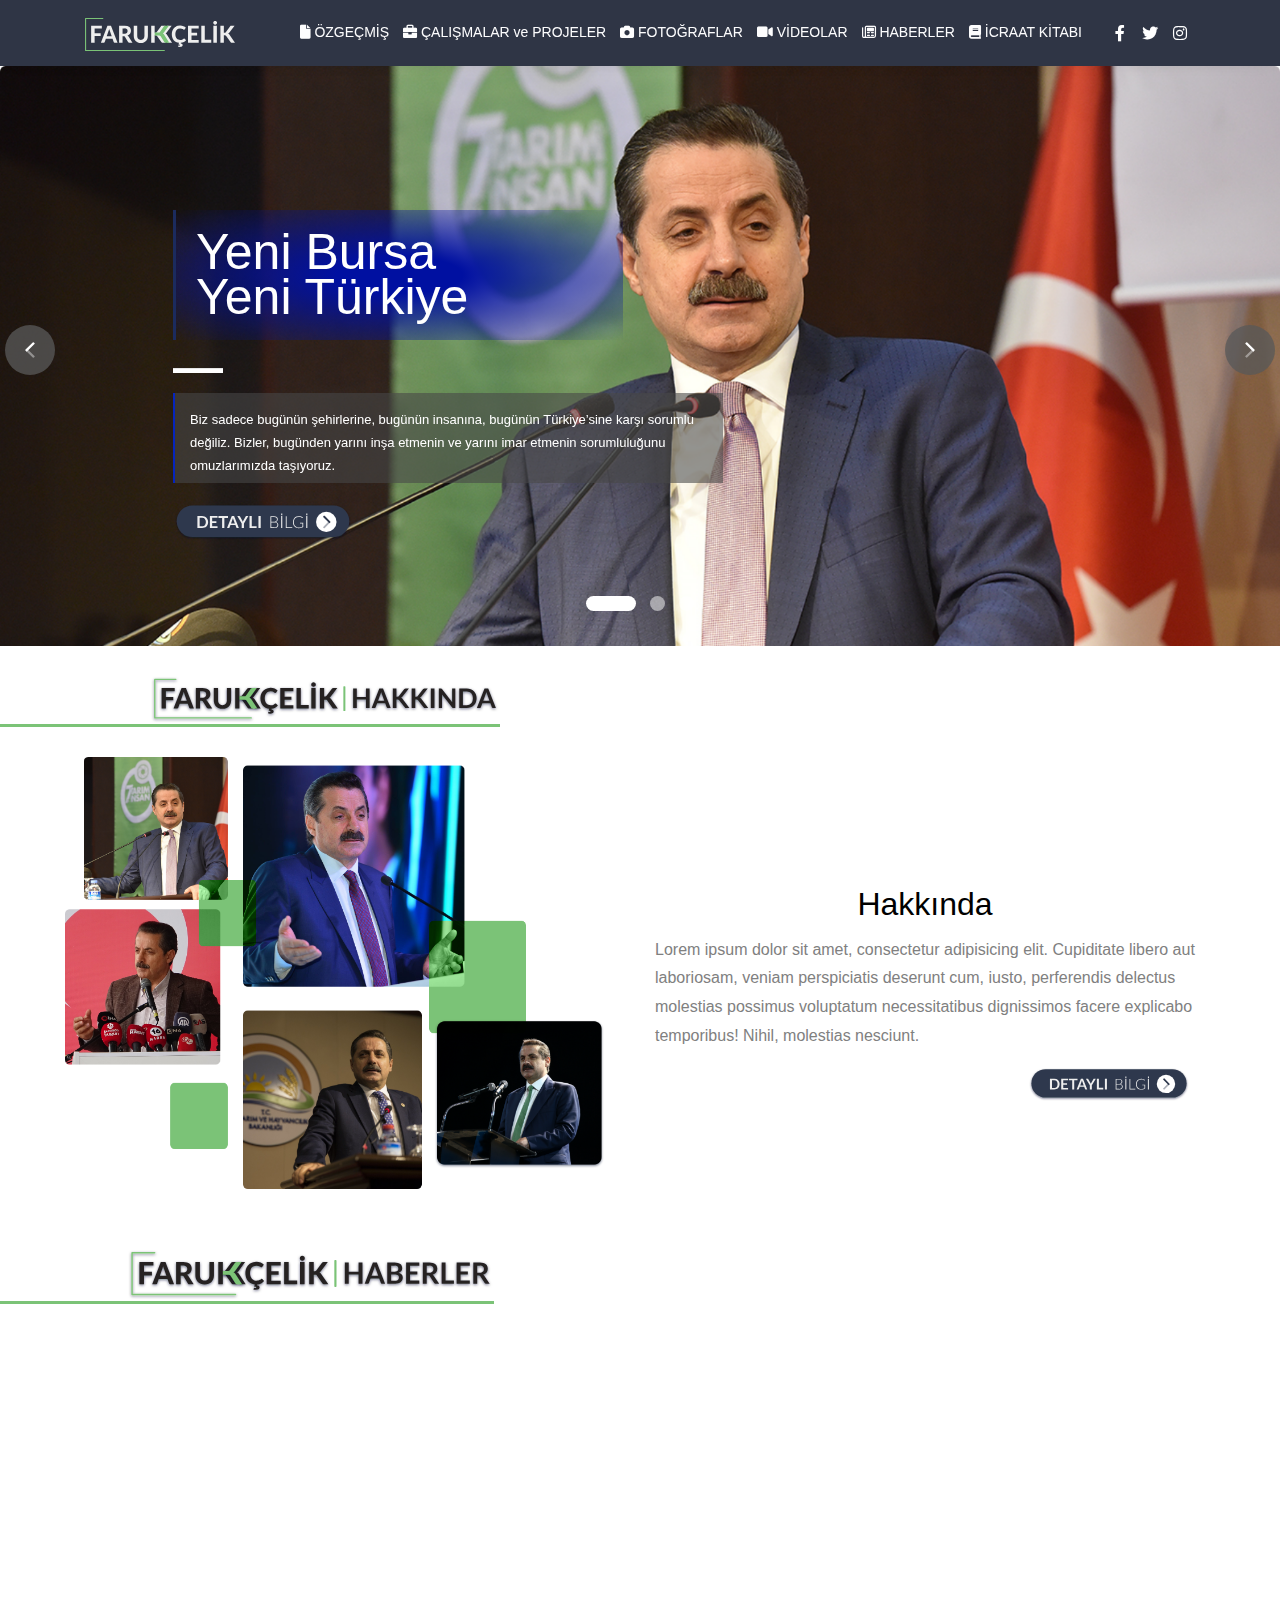
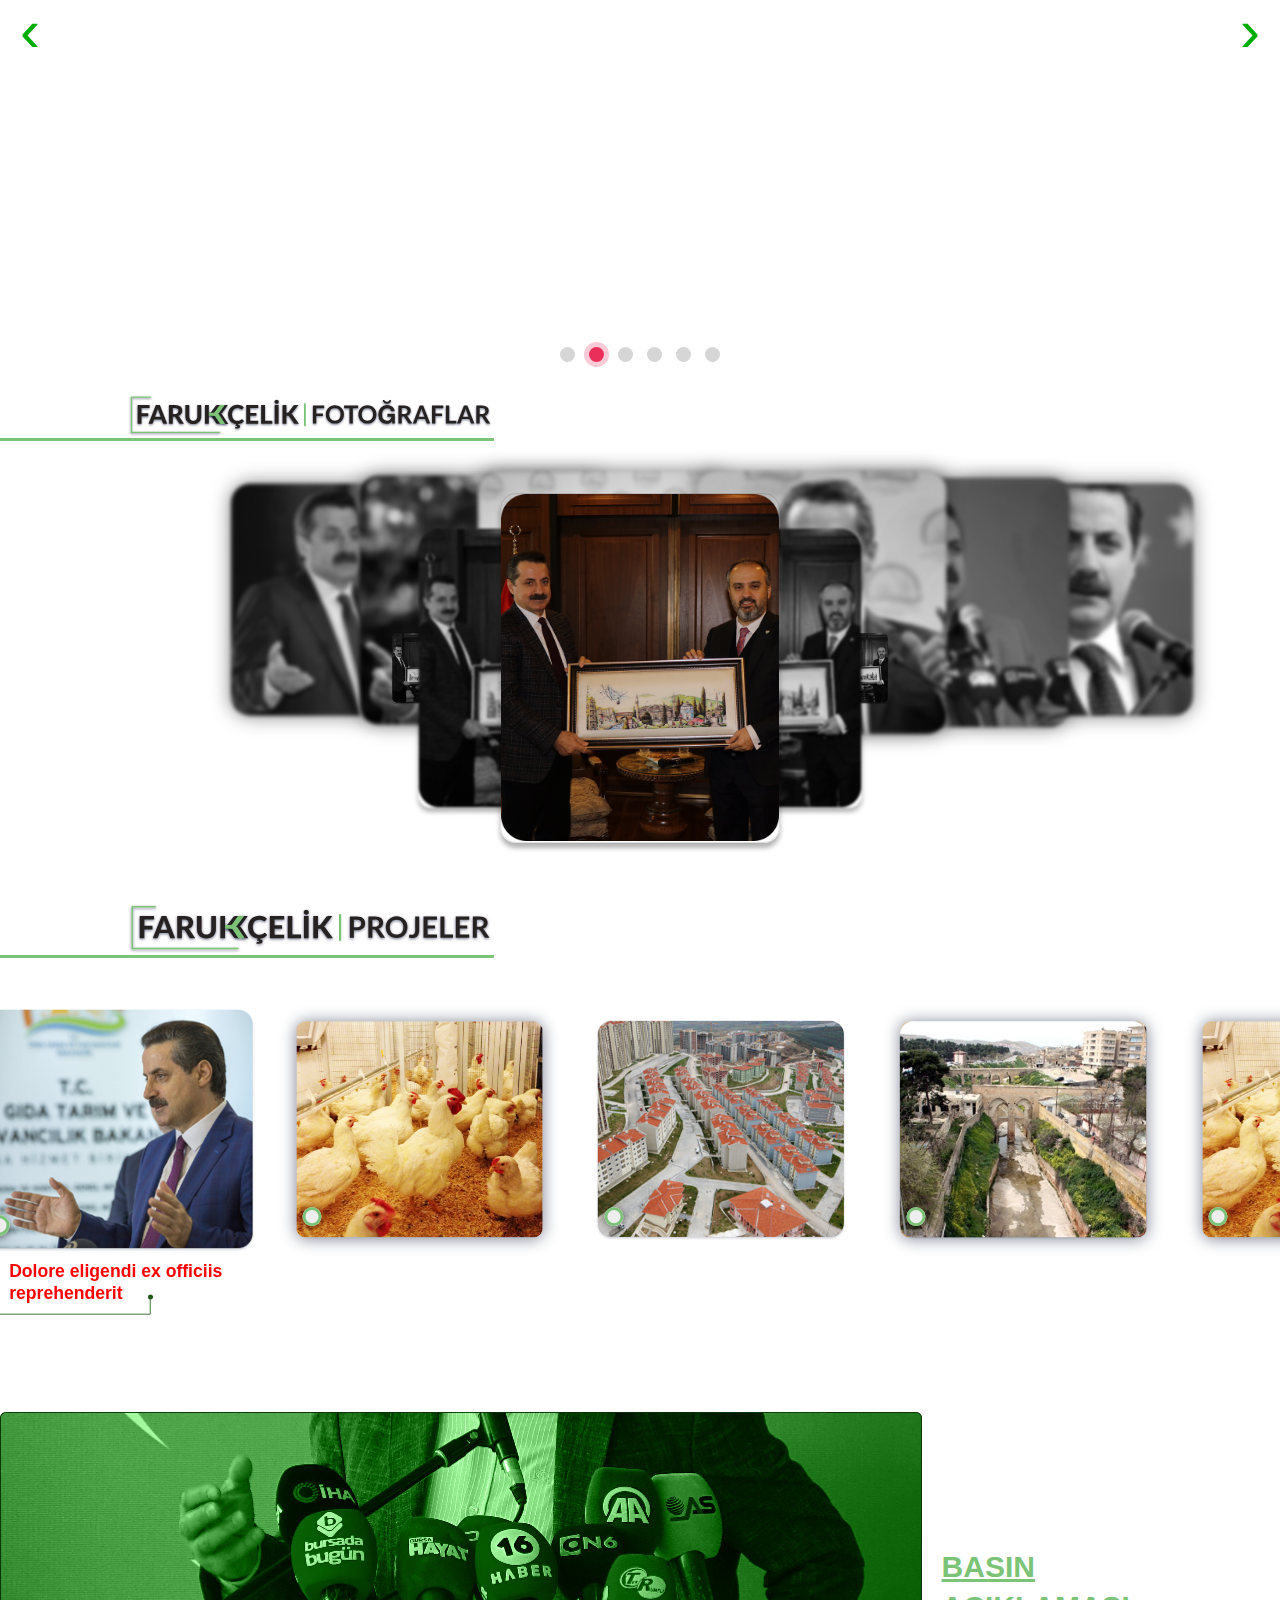
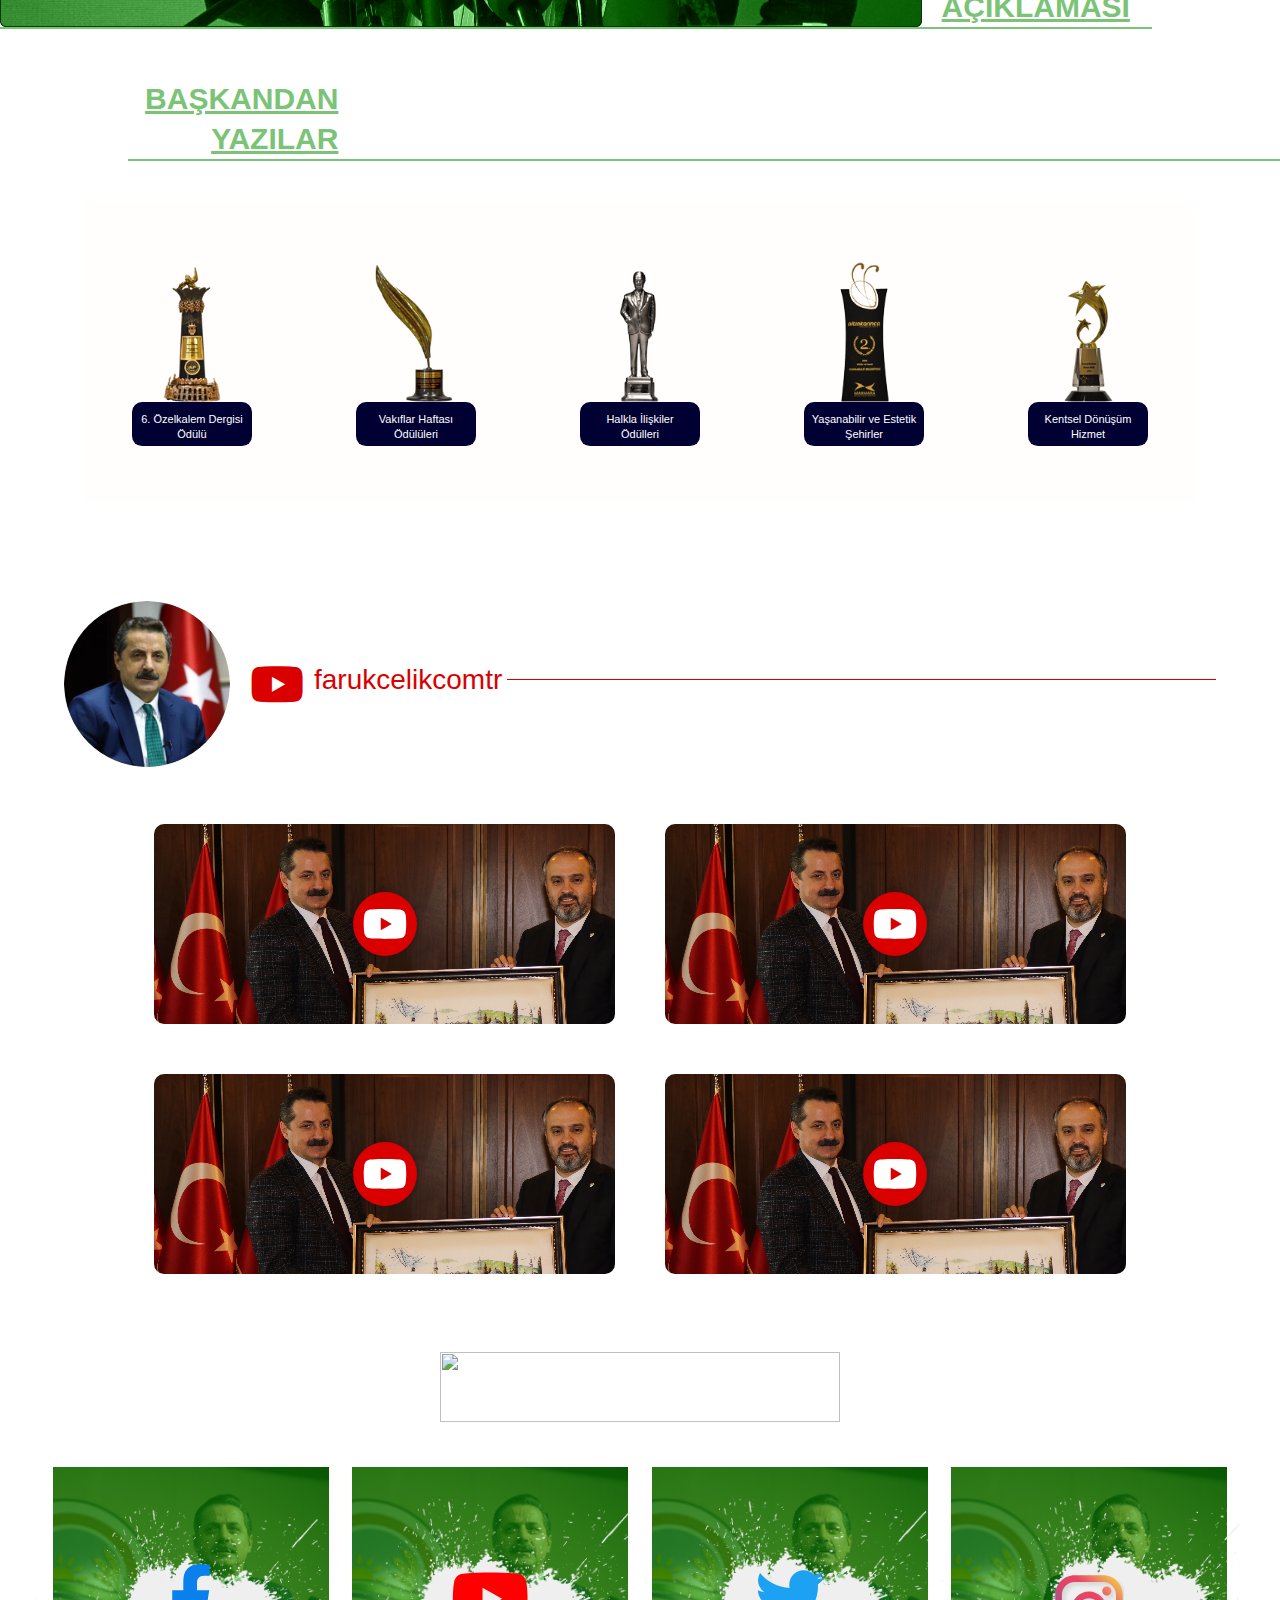
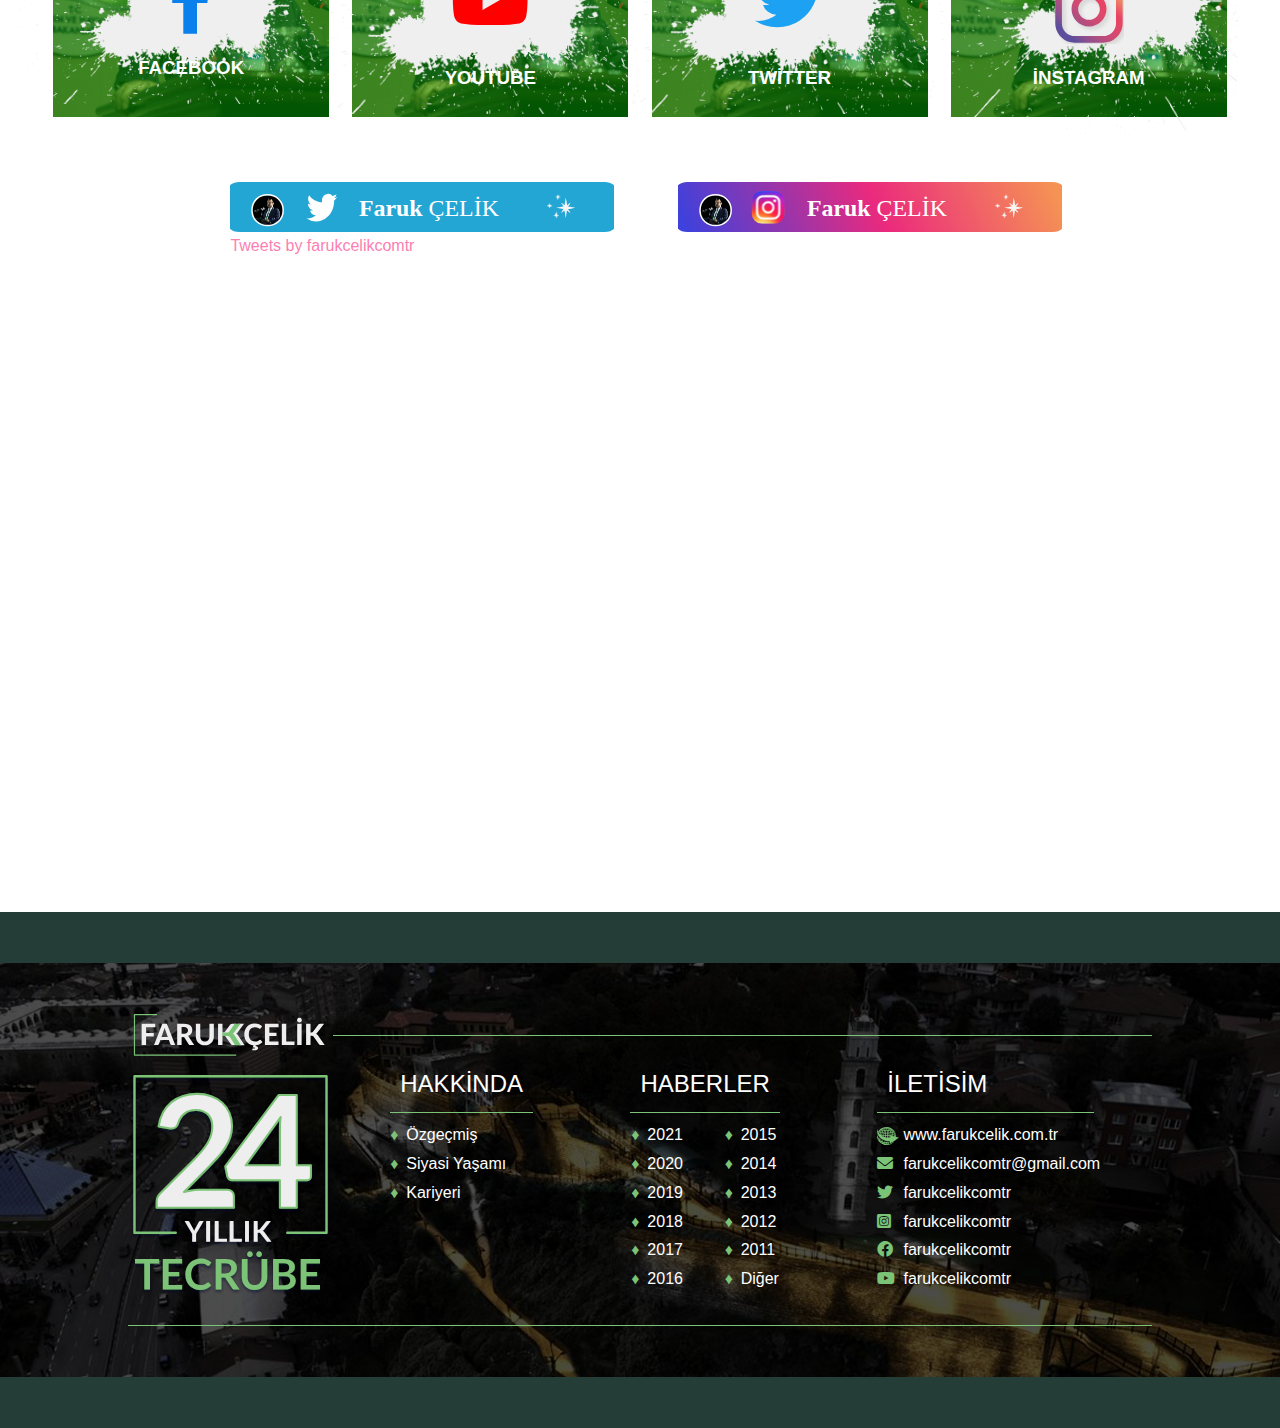
==== index.html @ 884406e3 "Init" ====
<!doctype html>
<html lang="tr">
  <head>
  	<title>Faruk Çelik</title>
    <meta charset="utf-8">
    <meta name="viewport" content="width=device-width, initial-scale=1.0, shrink-to-fit=no">

	<link href='https://fonts.googleapis.com/css?family=Roboto:400,100,300,700' rel='stylesheet' type='text/css'>
	  <link rel="stylesheet" href="https://use.fontawesome.com/releases/v5.6.3/css/all.css" integrity="sha384-UHRtZLI+pbxtHCWp1t77Bi1L4ZtiqrqD80Kn4Z8NTSRyMA2Fd33n5dQ8lWUE00s/" crossorigin="anonymous">
	<link rel="stylesheet" href="https://stackpath.bootstrapcdn.com/font-awesome/4.7.0/css/font-awesome.min.css">
	  <link rel="stylesheet" href="https://cdnjs.cloudflare.com/ajax/libs/twitter-bootstrap/4.1.3/css/bootstrap.min.css">
	  <meta>
	<link rel="stylesheet" href="css/style.css">
	  <link rel="stylesheet" href="css/main.css">
	  <link rel="stylesheet" href="owlcarousel/owl.carousel.min.css">
	  <link rel="stylesheet" href="owlcarousel/owl.theme.default.min.css">
	  <link rel="stylesheet" href="https://cdnjs.cloudflare.com/ajax/libs/Swiper/4.3.5/css/swiper.min.css">
	  <link rel="stylesheet" href="https://cdnjs.cloudflare.com/ajax/libs/font-awesome/6.0.0-beta2/css/all.min.css" />

	  <!--font awsam-->
	  <script src="https://kit.fontawesome.com/781f6b4888.js" crossorigin="anonymous"></script>
  </head>


  <body>
	<!--<section class="ftco-section">-->
	<!--	<div class="container">
			<div class="row justify-content-center">
				<div class="col-md-6 text-center mb-5">
					<h2 class="heading-section">Website menu #04</h2>
				</div>
			</div>
		</div>-->
	<!--	<div class="container">-->
	<nav class="navbar navbar-expand-lg ftco_navbar ftco-navbar-light navbarrenk" id="ftco-navbar">
		<div class="container">
			<a class="navbar-brand" href="index.html"><img src="images/logo.svg" alt=""></a>
			<div class="navbar-social-media order-lg-last">
				<a href="#" class="sm-btn btn-fb">
					<i class="fab fa-facebook-f"></i>
				</a>
				<a href="#" class="sm-btn btn-twt">
					<i class="fab fa-twitter"></i>
				</a>
				<a href="#" class="sm-btn btn-ig">
					<i class="fab fa-instagram"></i>
				</a>
			</div>

			<button class="navbar-toggler" type="button" data-toggle="collapse" data-target="#ftco-nav"
					aria-controls="ftco-nav" aria-expanded="false" aria-label="Toggle navigation">
				<span class="fa fa-bars"></span> Menu
			</button>

			<div class="collapse navbar-collapse" id="ftco-nav">
				<ul class="navbar-nav ml-auto mr-md-3">
					<li class="nav-item active"><a href="#" class="nav-link navbartextcolor"><i class="fas fa-file"></i>
						ÖZGEÇMİŞ</a></li>
					<li class="nav-item"><a href="#" class="nav-link navbartextcolor"><i class="fas fa-briefcase"></i>
						ÇALIŞMALAR ve PROJELER</a></li>
					<li class="nav-item"><a href="#" class="nav-link navbartextcolor"><i class="fas fa-camera"></i>
						FOTOĞRAFLAR</a></li>
					<li class="nav-item"><a href="#" class="nav-link navbartextcolor"><i class="fas fa-video"></i>
						VİDEOLAR</a></li>
					<li class="nav-item"><a href="#" class="nav-link navbartextcolor"><i class="far fa-newspaper"></i>
						HABERLER</a></li>
					<li class="nav-item"><a href="#" class="nav-link navbartextcolor"><i class="fas fa-book"></i> İCRAAT
						KİTABI</a></li>
				</ul>
			</div>
		</div>
	</nav>
    <!-- END nav -->

<!--  </div>-->

<!--	Slayder-->

<!--	<div class="header owl-carousel owl-theme">
		<div class="item">
			<img src="images/banner.svg" alt="" />
		</div>
		<div class="item">
			<img src="images/banner.svg" alt="" />
		</div>
		<div class="item">
			<img src="images/banner.svg" alt="" />
		</div>
		<div class="item">
			<img src="images/banner.svg" alt="" />
		</div>
		<div class="item">
			<img src="images/banner.svg" alt="" />
		</div>
		<div class="item">
			<img src="images/banner.svg" alt="" />
		</div>
	</div>-->

<!--	Mustafa dündar slayder-->

	<section id="banner1x2" class="banner-slider owl-carousel owl-theme">
		<div class="banner-item item AB1" style="background:url('images/GNA_8412_.png');background-size: cover;">
			<aside class="content ">
				<h1 class="animate_animated animate_fadeInRight"><strong>Yeni</strong> Bursa<br>Yeni<strong>
					Türkiye</strong></h1>
				<hr>
				<p class="animate_animated animate_fadeInUp">Biz sadece bugünün şehirlerine, bugünün insanına, bugünün
					Türkiye’sine karşı sorumlu değiliz. Bizler, bugünden yarını inşa etmenin ve yarını imar etmenin
					sorumluluğunu omuzlarımızda taşıyoruz.</p>
				<div class="detaylibilgi-buton"><img id="detaylibilgi-buton" style="position: absolute; width: 15%;" src="images/icon/detayli-bilgi-buton.svg"></div>
			</aside>
		</div>
		<div class="banner-item item AB2" style="background:url('images/GNA_8412_.png');background-size: cover;">
			<aside class="content ">
				<h1 class="animate_animated animate_fadeInRight"><strong>Yeni</strong> Bursa<br>Yeni<strong>
					Türkiye</strong></h1>
				<hr>
				<p class="animate_animated animate_fadeInUp">Biz sadece bugünün şehirlerine, bugünün insanına, bugünün
					Türkiye’sine karşı sorumlu değiliz. Bizler, bugünden yarını inşa etmenin ve yarını imar etmenin
					sorumluluğunu omuzlarımızda taşıyoruz.</p>
				<div class="detaylibilgi-buton"><img id="detaylibilgi-buton" style="position: absolute; width: 15%;" src="images/icon/detayli-bilgi-buton.svg"></div>

			</aside>
		</div>
		<div class="banner-item item AB3" style="background:url('images/GNA_8412_.png');background-size: cover;">
			<aside class="content ">
				<h1 class="animate_animated animate_fadeInRight"><strong>Yeni</strong> Bursa<br>Yeni<strong>
					Türkiye</strong></h1>
				<hr>
				<p class="animate_animated animate_fadeInUp">Biz sadece bugünün şehirlerine, bugünün insanına, bugünün
					Türkiye’sine karşı sorumlu değiliz. Bizler, bugünden yarını inşa etmenin ve yarını imar etmenin
					sorumluluğunu omuzlarımızda taşıyoruz.</p>
				<div class="detaylibilgi-buton"><img id="detaylibilgi-buton" style="position: absolute; width: 15%;" src="images/icon/detayli-bilgi-buton.svg"></div>
			</aside>
		</div>
	</section>




<!--	</section>-->
	<!--<div class="siema">
		<div><img src="images/banner.svg" alt="" /></div>
		<div><img src="images/banner.svg" alt="" /></div>
		<div><img src="images/banner.svg" alt="" /></div>
		<div><img src="images/banner.svg" alt="" /></div>
		<div><img src="images/banner.svg" alt="" /></div>
		<div><img src="images/banner.svg" alt="" /></div>
	</div>

	<script src="/js/siema.min.js"></script>
	<script>
		new Siema();
	</script>-->
	<section id="hakkinda">
		<div style="margin-left: -30px;" class="hakkindaheadline">
			<div style="width: 40%;">
				<img style="padding-left: 30%" src="/images/hakkinda-baslik.svg" alt="">
				<div class="line"></div>
			</div>
		</div>


		<div class="container">
			<div class="row">
				<div class="col-md-6">
					<img
							src="/images/hakkinda.png"
							alt=""
							class="hakkindaimg"
					/>
				</div>
				<div class="col-md-6 hakkindatext">
					<h2 class="text-center">Hakkında</h2>
					<p>
						Lorem ipsum dolor sit amet, consectetur adipisicing elit.
						Cupiditate libero aut laboriosam, veniam perspiciatis deserunt
						cum, iusto, perferendis delectus molestias possimus voluptatum
						necessitatibus dignissimos facere explicabo temporibus! Nihil,
						molestias nesciunt.
					</p>
					<div style="position: relative; width: 100%;" class="detaylibilgi-buton"><img
							id="detaylibilgi-buton" style="position: absolute; width: 30%; right: 1%;"
							src="images/icon/detayli-bilgi-buton.svg"></div>
				</div>
			</div>
		</div>
	</section>

	<section class="Haberler-area">
		<div style="margin-left: -30px;" class="hakkindaheadline">
			<div style="width: 40%;">
				<img style="padding-left: 30%" src="/images/haberler-baslik.svg" alt="">
				<div class="line"></div>
			</div>
		</div>
		<div class="haberler owl-carousel owl-theme">
			<div class="item">
				<div class="newscarddenem">
					<div class='escape py-5 my-5'>
						<div class='product-card-wrapper pt-3 pb-6 my-7'>
							<div class='container'>
								<div class='row d-flex'>
									<div class='col-5 d-flex flex-column align-content-center'>
										<div class='left d-flex align-items-center'>
											<img class='wordmark' src='images/GNA_84121_.png'>
										</div>
									</div>
									<div class='col-lg-7 d-flex flex-column align-content-center justify-content-center'>
										<div class='right'>
											<!--<div class='image-wrapper'>
                                                <img class='book' src='//imgur.com/icE8YLI.png'>
                                            </div>-->
											<div class='product-info d-flex flex-column justify-content-around'>
												<h4 class="haberlercolor">How to purchase</h4>
												<h1 class="haberlercolor">
													FASTER DISASTER
													<br>
													RECOVERY
												</h1>
												<div class='details'>
													<p>
														For publishing information, visit
														<a href='#'>Wiley</a>.
													</p>
													<p>
														To get the first chapter and receive
														<em>Faster Disaster</em>
														news, fill out
														<a href='#get-first-chapter'>this form</a>.
													</p>
												</div>
												<div class='button-group pt-2'>
													<a class='btn btn-outline-light btn-sm btn-labeled' href='#'
													   target='_blank'>
                  <span class='btn-label'>
                    <svg aria-hidden='true' class='svg-inline--fa fa-amazon fa-w-14' data-fa-i2svg='' data-icon='amazon'
						 data-prefix='fab' focusable='false' role='img' viewbox='0 0 448 512'
						 xmlns='http://www.w3.org/2000/svg'>
                      <path d='M257.2 162.7c-48.7 1.8-169.5 15.5-169.5 117.5 0 109.5 138.3 114 183.5 43.2 6.5 10.2 35.4 37.5 45.3 46.8l56.8-56S341 288.9 341 261.4V114.3C341 89 316.5 32 228.7 32 140.7 32 94 87 94 136.3l73.5 6.8c16.3-49.5 54.2-49.5 54.2-49.5 40.7-.1 35.5 29.8 35.5 69.1zm0 86.8c0 80-84.2 68-84.2 17.2 0-47.2 50.5-56.7 84.2-57.8v40.6zm136 163.5c-7.7 10-70 67-174.5 67S34.2 408.5 9.7 379c-6.8-7.7 1-11.3 5.5-8.3C88.5 415.2 203 488.5 387.7 401c7.5-3.7 13.3 2 5.5 12zm39.8 2.2c-6.5 15.8-16 26.8-21.2 31-5.5 4.5-9.5 2.7-6.5-3.8s19.3-46.5 12.7-55c-6.5-8.3-37-4.3-48-3.2-10.8 1-13 2-14-.3-2.3-5.7 21.7-15.5 37.5-17.5 15.7-1.8 41-.8 46 5.7 3.7 5.1 0 27.1-6.5 43.1z'
							fill='currentColor'></path>
                    </svg>
					  <!-- SVG rendered inline <i class="fab fa-amazon"></i> -->
                  </span>
														Amazon
													</a>
													<a class='btn btn-outline-light btn-sm btn-labeled' href='#'
													   target='_blank'>
                  <span class='btn-label'>
                    <svg aria-hidden='true' class='svg-inline--fa fa-book fa-w-14' data-fa-i2svg='' data-icon='book'
						 data-prefix='fas' focusable='false' role='img' viewbox='0 0 448 512'
						 xmlns='http://www.w3.org/2000/svg'>
                      <path d='M448 360V24c0-13.3-10.7-24-24-24H96C43 0 0 43 0 96v320c0 53 43 96 96 96h328c13.3 0 24-10.7 24-24v-16c0-7.5-3.5-14.3-8.9-18.7-4.2-15.4-4.2-59.3 0-74.7 5.4-4.3 8.9-11.1 8.9-18.6zM128 134c0-3.3 2.7-6 6-6h212c3.3 0 6 2.7 6 6v20c0 3.3-2.7 6-6 6H134c-3.3 0-6-2.7-6-6v-20zm0 64c0-3.3 2.7-6 6-6h212c3.3 0 6 2.7 6 6v20c0 3.3-2.7 6-6 6H134c-3.3 0-6-2.7-6-6v-20zm253.4 250H96c-17.7 0-32-14.3-32-32 0-17.6 14.4-32 32-32h285.4c-1.9 17.1-1.9 46.9 0 64z'
							fill='currentColor'></path>
                    </svg>
					  <!-- SVG rendered inline <i class="fas fa-book"></i> -->
                  </span>
														Barnes & Noble
													</a>
													<a class='btn btn-outline-light btn-sm btn-labeled' href='#'
													   target='_blank'>
                  <span class='btn-label'>
                    <svg aria-hidden='true' class='svg-inline--fa fa-book fa-w-14' data-fa-i2svg='' data-icon='book'
						 data-prefix='fas' focusable='false' role='img' viewbox='0 0 448 512'
						 xmlns='http://www.w3.org/2000/svg'>
                      <path d='M448 360V24c0-13.3-10.7-24-24-24H96C43 0 0 43 0 96v320c0 53 43 96 96 96h328c13.3 0 24-10.7 24-24v-16c0-7.5-3.5-14.3-8.9-18.7-4.2-15.4-4.2-59.3 0-74.7 5.4-4.3 8.9-11.1 8.9-18.6zM128 134c0-3.3 2.7-6 6-6h212c3.3 0 6 2.7 6 6v20c0 3.3-2.7 6-6 6H134c-3.3 0-6-2.7-6-6v-20zm0 64c0-3.3 2.7-6 6-6h212c3.3 0 6 2.7 6 6v20c0 3.3-2.7 6-6 6H134c-3.3 0-6-2.7-6-6v-20zm253.4 250H96c-17.7 0-32-14.3-32-32 0-17.6 14.4-32 32-32h285.4c-1.9 17.1-1.9 46.9 0 64z'
							fill='currentColor'></path>
                    </svg>
					  <!-- SVG rendered inline <i class="fas fa-book"></i> -->
                  </span>
														Indie Bound
													</a>
													<a class='btn btn-outline-light btn-sm btn-labeled' href='#'
													   target='_blank'>
                  <span class='btn-label'>
                    <svg aria-hidden='true' class='svg-inline--fa fa-book fa-w-14' data-fa-i2svg='' data-icon='book'
						 data-prefix='fas' focusable='false' role='img' viewbox='0 0 448 512'
						 xmlns='http://www.w3.org/2000/svg'>
                      <path d='M448 360V24c0-13.3-10.7-24-24-24H96C43 0 0 43 0 96v320c0 53 43 96 96 96h328c13.3 0 24-10.7 24-24v-16c0-7.5-3.5-14.3-8.9-18.7-4.2-15.4-4.2-59.3 0-74.7 5.4-4.3 8.9-11.1 8.9-18.6zM128 134c0-3.3 2.7-6 6-6h212c3.3 0 6 2.7 6 6v20c0 3.3-2.7 6-6 6H134c-3.3 0-6-2.7-6-6v-20zm0 64c0-3.3 2.7-6 6-6h212c3.3 0 6 2.7 6 6v20c0 3.3-2.7 6-6 6H134c-3.3 0-6-2.7-6-6v-20zm253.4 250H96c-17.7 0-32-14.3-32-32 0-17.6 14.4-32 32-32h285.4c-1.9 17.1-1.9 46.9 0 64z'
							fill='currentColor'></path>
                    </svg>
					  <!-- SVG rendered inline <i class="fas fa-book"></i> -->
                  </span>
														Books-A-Million
													</a>
												</div>
											</div>
										</div>
									</div>
								</div>
							</div>
						</div>
					</div>

				</div>
			</div>
			<div class="item">
				<div class="newscarddenem">
					<div class='escape py-5 my-5'>
						<div class='product-card-wrapper pt-3 pb-6 my-7'>
							<div class='container'>
								<div class='row d-flex'>
									<div class='col-5 d-flex flex-column align-content-center'>
										<div class='left d-flex align-items-center'>
											<img class='wordmark' src='images/GNA_84121_.png'>
										</div>
									</div>
									<div class='col-lg-7 d-flex flex-column align-content-center justify-content-center'>
										<div class='right'>
											<!--<div class='image-wrapper'>
                                                <img class='book' src='//imgur.com/icE8YLI.png'>
                                            </div>-->
											<div class='product-info d-flex flex-column justify-content-around'>
												<h4 class="haberlercolor">How to purchase</h4>
												<h1 class="haberlercolor">
													FASTER DISASTER
													<br>
													RECOVERY
												</h1>
												<div class='details'>
													<p>
														For publishing information, visit
														<a href='#'>Wiley</a>.
													</p>
													<p>
														To get the first chapter and receive
														<em>Faster Disaster</em>
														news, fill out
														<a href='#get-first-chapter'>this form</a>.
													</p>
												</div>
												<div class='button-group pt-2'>
													<a class='btn btn-outline-light btn-sm btn-labeled' href='#'
													   target='_blank'>
                  <span class='btn-label'>
                    <svg aria-hidden='true' class='svg-inline--fa fa-amazon fa-w-14' data-fa-i2svg='' data-icon='amazon'
						 data-prefix='fab' focusable='false' role='img' viewbox='0 0 448 512'
						 xmlns='http://www.w3.org/2000/svg'>
                      <path d='M257.2 162.7c-48.7 1.8-169.5 15.5-169.5 117.5 0 109.5 138.3 114 183.5 43.2 6.5 10.2 35.4 37.5 45.3 46.8l56.8-56S341 288.9 341 261.4V114.3C341 89 316.5 32 228.7 32 140.7 32 94 87 94 136.3l73.5 6.8c16.3-49.5 54.2-49.5 54.2-49.5 40.7-.1 35.5 29.8 35.5 69.1zm0 86.8c0 80-84.2 68-84.2 17.2 0-47.2 50.5-56.7 84.2-57.8v40.6zm136 163.5c-7.7 10-70 67-174.5 67S34.2 408.5 9.7 379c-6.8-7.7 1-11.3 5.5-8.3C88.5 415.2 203 488.5 387.7 401c7.5-3.7 13.3 2 5.5 12zm39.8 2.2c-6.5 15.8-16 26.8-21.2 31-5.5 4.5-9.5 2.7-6.5-3.8s19.3-46.5 12.7-55c-6.5-8.3-37-4.3-48-3.2-10.8 1-13 2-14-.3-2.3-5.7 21.7-15.5 37.5-17.5 15.7-1.8 41-.8 46 5.7 3.7 5.1 0 27.1-6.5 43.1z'
							fill='currentColor'></path>
                    </svg>
					  <!-- SVG rendered inline <i class="fab fa-amazon"></i> -->
                  </span>
														Amazon
													</a>
													<a class='btn btn-outline-light btn-sm btn-labeled' href='#'
													   target='_blank'>
                  <span class='btn-label'>
                    <svg aria-hidden='true' class='svg-inline--fa fa-book fa-w-14' data-fa-i2svg='' data-icon='book'
						 data-prefix='fas' focusable='false' role='img' viewbox='0 0 448 512'
						 xmlns='http://www.w3.org/2000/svg'>
                      <path d='M448 360V24c0-13.3-10.7-24-24-24H96C43 0 0 43 0 96v320c0 53 43 96 96 96h328c13.3 0 24-10.7 24-24v-16c0-7.5-3.5-14.3-8.9-18.7-4.2-15.4-4.2-59.3 0-74.7 5.4-4.3 8.9-11.1 8.9-18.6zM128 134c0-3.3 2.7-6 6-6h212c3.3 0 6 2.7 6 6v20c0 3.3-2.7 6-6 6H134c-3.3 0-6-2.7-6-6v-20zm0 64c0-3.3 2.7-6 6-6h212c3.3 0 6 2.7 6 6v20c0 3.3-2.7 6-6 6H134c-3.3 0-6-2.7-6-6v-20zm253.4 250H96c-17.7 0-32-14.3-32-32 0-17.6 14.4-32 32-32h285.4c-1.9 17.1-1.9 46.9 0 64z'
							fill='currentColor'></path>
                    </svg>
					  <!-- SVG rendered inline <i class="fas fa-book"></i> -->
                  </span>
														Barnes & Noble
													</a>
													<a class='btn btn-outline-light btn-sm btn-labeled' href='#'
													   target='_blank'>
                  <span class='btn-label'>
                    <svg aria-hidden='true' class='svg-inline--fa fa-book fa-w-14' data-fa-i2svg='' data-icon='book'
						 data-prefix='fas' focusable='false' role='img' viewbox='0 0 448 512'
						 xmlns='http://www.w3.org/2000/svg'>
                      <path d='M448 360V24c0-13.3-10.7-24-24-24H96C43 0 0 43 0 96v320c0 53 43 96 96 96h328c13.3 0 24-10.7 24-24v-16c0-7.5-3.5-14.3-8.9-18.7-4.2-15.4-4.2-59.3 0-74.7 5.4-4.3 8.9-11.1 8.9-18.6zM128 134c0-3.3 2.7-6 6-6h212c3.3 0 6 2.7 6 6v20c0 3.3-2.7 6-6 6H134c-3.3 0-6-2.7-6-6v-20zm0 64c0-3.3 2.7-6 6-6h212c3.3 0 6 2.7 6 6v20c0 3.3-2.7 6-6 6H134c-3.3 0-6-2.7-6-6v-20zm253.4 250H96c-17.7 0-32-14.3-32-32 0-17.6 14.4-32 32-32h285.4c-1.9 17.1-1.9 46.9 0 64z'
							fill='currentColor'></path>
                    </svg>
					  <!-- SVG rendered inline <i class="fas fa-book"></i> -->
                  </span>
														Indie Bound
													</a>
													<a class='btn btn-outline-light btn-sm btn-labeled' href='#'
													   target='_blank'>
                  <span class='btn-label'>
                    <svg aria-hidden='true' class='svg-inline--fa fa-book fa-w-14' data-fa-i2svg='' data-icon='book'
						 data-prefix='fas' focusable='false' role='img' viewbox='0 0 448 512'
						 xmlns='http://www.w3.org/2000/svg'>
                      <path d='M448 360V24c0-13.3-10.7-24-24-24H96C43 0 0 43 0 96v320c0 53 43 96 96 96h328c13.3 0 24-10.7 24-24v-16c0-7.5-3.5-14.3-8.9-18.7-4.2-15.4-4.2-59.3 0-74.7 5.4-4.3 8.9-11.1 8.9-18.6zM128 134c0-3.3 2.7-6 6-6h212c3.3 0 6 2.7 6 6v20c0 3.3-2.7 6-6 6H134c-3.3 0-6-2.7-6-6v-20zm0 64c0-3.3 2.7-6 6-6h212c3.3 0 6 2.7 6 6v20c0 3.3-2.7 6-6 6H134c-3.3 0-6-2.7-6-6v-20zm253.4 250H96c-17.7 0-32-14.3-32-32 0-17.6 14.4-32 32-32h285.4c-1.9 17.1-1.9 46.9 0 64z'
							fill='currentColor'></path>
                    </svg>
					  <!-- SVG rendered inline <i class="fas fa-book"></i> -->
                  </span>
														Books-A-Million
													</a>
												</div>
											</div>
										</div>
									</div>
								</div>
							</div>
						</div>
					</div>

				</div>
			</div>
			<div class="item">
				<div class="newscarddenem">
					<div class='escape py-5 my-5'>
						<div class='product-card-wrapper pt-3 pb-6 my-7'>
							<div class='container'>
								<div class='row d-flex'>
									<div class='col-5 d-flex flex-column align-content-center'>
										<div class='left d-flex align-items-center'>
											<img class='wordmark' src='images/GNA_84121_.png'>
										</div>
									</div>
									<div class='col-lg-7 d-flex flex-column align-content-center justify-content-center'>
										<div class='right'>
											<!--<div class='image-wrapper'>
                                                <img class='book' src='//imgur.com/icE8YLI.png'>
                                            </div>-->
											<div class='product-info d-flex flex-column justify-content-around'>
												<h4 class="haberlercolor">How to purchase</h4>
												<h1 class="haberlercolor">
													FASTER DISASTER
													<br>
													RECOVERY
												</h1>
												<div class='details'>
													<p>
														For publishing information, visit
														<a href='#'>Wiley</a>.
													</p>
													<p>
														To get the first chapter and receive
														<em>Faster Disaster</em>
														news, fill out
														<a href='#get-first-chapter'>this form</a>.
													</p>
												</div>
												<div class='button-group pt-2'>
													<a class='btn btn-outline-light btn-sm btn-labeled' href='#'
													   target='_blank'>
                  <span class='btn-label'>
                    <svg aria-hidden='true' class='svg-inline--fa fa-amazon fa-w-14' data-fa-i2svg='' data-icon='amazon'
						 data-prefix='fab' focusable='false' role='img' viewbox='0 0 448 512'
						 xmlns='http://www.w3.org/2000/svg'>
                      <path d='M257.2 162.7c-48.7 1.8-169.5 15.5-169.5 117.5 0 109.5 138.3 114 183.5 43.2 6.5 10.2 35.4 37.5 45.3 46.8l56.8-56S341 288.9 341 261.4V114.3C341 89 316.5 32 228.7 32 140.7 32 94 87 94 136.3l73.5 6.8c16.3-49.5 54.2-49.5 54.2-49.5 40.7-.1 35.5 29.8 35.5 69.1zm0 86.8c0 80-84.2 68-84.2 17.2 0-47.2 50.5-56.7 84.2-57.8v40.6zm136 163.5c-7.7 10-70 67-174.5 67S34.2 408.5 9.7 379c-6.8-7.7 1-11.3 5.5-8.3C88.5 415.2 203 488.5 387.7 401c7.5-3.7 13.3 2 5.5 12zm39.8 2.2c-6.5 15.8-16 26.8-21.2 31-5.5 4.5-9.5 2.7-6.5-3.8s19.3-46.5 12.7-55c-6.5-8.3-37-4.3-48-3.2-10.8 1-13 2-14-.3-2.3-5.7 21.7-15.5 37.5-17.5 15.7-1.8 41-.8 46 5.7 3.7 5.1 0 27.1-6.5 43.1z'
							fill='currentColor'></path>
                    </svg>
					  <!-- SVG rendered inline <i class="fab fa-amazon"></i> -->
                  </span>
														Amazon
													</a>
													<a class='btn btn-outline-light btn-sm btn-labeled' href='#'
													   target='_blank'>
                  <span class='btn-label'>
                    <svg aria-hidden='true' class='svg-inline--fa fa-book fa-w-14' data-fa-i2svg='' data-icon='book'
						 data-prefix='fas' focusable='false' role='img' viewbox='0 0 448 512'
						 xmlns='http://www.w3.org/2000/svg'>
                      <path d='M448 360V24c0-13.3-10.7-24-24-24H96C43 0 0 43 0 96v320c0 53 43 96 96 96h328c13.3 0 24-10.7 24-24v-16c0-7.5-3.5-14.3-8.9-18.7-4.2-15.4-4.2-59.3 0-74.7 5.4-4.3 8.9-11.1 8.9-18.6zM128 134c0-3.3 2.7-6 6-6h212c3.3 0 6 2.7 6 6v20c0 3.3-2.7 6-6 6H134c-3.3 0-6-2.7-6-6v-20zm0 64c0-3.3 2.7-6 6-6h212c3.3 0 6 2.7 6 6v20c0 3.3-2.7 6-6 6H134c-3.3 0-6-2.7-6-6v-20zm253.4 250H96c-17.7 0-32-14.3-32-32 0-17.6 14.4-32 32-32h285.4c-1.9 17.1-1.9 46.9 0 64z'
							fill='currentColor'></path>
                    </svg>
					  <!-- SVG rendered inline <i class="fas fa-book"></i> -->
                  </span>
														Barnes & Noble
													</a>
													<a class='btn btn-outline-light btn-sm btn-labeled' href='#'
													   target='_blank'>
                  <span class='btn-label'>
                    <svg aria-hidden='true' class='svg-inline--fa fa-book fa-w-14' data-fa-i2svg='' data-icon='book'
						 data-prefix='fas' focusable='false' role='img' viewbox='0 0 448 512'
						 xmlns='http://www.w3.org/2000/svg'>
                      <path d='M448 360V24c0-13.3-10.7-24-24-24H96C43 0 0 43 0 96v320c0 53 43 96 96 96h328c13.3 0 24-10.7 24-24v-16c0-7.5-3.5-14.3-8.9-18.7-4.2-15.4-4.2-59.3 0-74.7 5.4-4.3 8.9-11.1 8.9-18.6zM128 134c0-3.3 2.7-6 6-6h212c3.3 0 6 2.7 6 6v20c0 3.3-2.7 6-6 6H134c-3.3 0-6-2.7-6-6v-20zm0 64c0-3.3 2.7-6 6-6h212c3.3 0 6 2.7 6 6v20c0 3.3-2.7 6-6 6H134c-3.3 0-6-2.7-6-6v-20zm253.4 250H96c-17.7 0-32-14.3-32-32 0-17.6 14.4-32 32-32h285.4c-1.9 17.1-1.9 46.9 0 64z'
							fill='currentColor'></path>
                    </svg>
					  <!-- SVG rendered inline <i class="fas fa-book"></i> -->
                  </span>
														Indie Bound
													</a>
													<a class='btn btn-outline-light btn-sm btn-labeled' href='#'
													   target='_blank'>
                  <span class='btn-label'>
                    <svg aria-hidden='true' class='svg-inline--fa fa-book fa-w-14' data-fa-i2svg='' data-icon='book'
						 data-prefix='fas' focusable='false' role='img' viewbox='0 0 448 512'
						 xmlns='http://www.w3.org/2000/svg'>
                      <path d='M448 360V24c0-13.3-10.7-24-24-24H96C43 0 0 43 0 96v320c0 53 43 96 96 96h328c13.3 0 24-10.7 24-24v-16c0-7.5-3.5-14.3-8.9-18.7-4.2-15.4-4.2-59.3 0-74.7 5.4-4.3 8.9-11.1 8.9-18.6zM128 134c0-3.3 2.7-6 6-6h212c3.3 0 6 2.7 6 6v20c0 3.3-2.7 6-6 6H134c-3.3 0-6-2.7-6-6v-20zm0 64c0-3.3 2.7-6 6-6h212c3.3 0 6 2.7 6 6v20c0 3.3-2.7 6-6 6H134c-3.3 0-6-2.7-6-6v-20zm253.4 250H96c-17.7 0-32-14.3-32-32 0-17.6 14.4-32 32-32h285.4c-1.9 17.1-1.9 46.9 0 64z'
							fill='currentColor'></path>
                    </svg>
					  <!-- SVG rendered inline <i class="fas fa-book"></i> -->
                  </span>
														Books-A-Million
													</a>
												</div>
											</div>
										</div>
									</div>
								</div>
							</div>
						</div>
					</div>

				</div>
			</div>
			<div class="item">
				<div class="newscarddenem">
					<div class='escape py-5 my-5'>
						<div class='product-card-wrapper pt-3 pb-6 my-7'>
							<div class='container'>
								<div class='row d-flex'>
									<div class='col-5 d-flex flex-column align-content-center'>
										<div class='left d-flex align-items-center'>
											<img class='wordmark' src='images/GNA_84121_.png'>
										</div>
									</div>
									<div class='col-lg-7 d-flex flex-column align-content-center justify-content-center'>
										<div class='right'>
											<!--<div class='image-wrapper'>
                                                <img class='book' src='//imgur.com/icE8YLI.png'>
                                            </div>-->
											<div class='product-info d-flex flex-column justify-content-around'>
												<h4 class="haberlercolor">How to purchase</h4>
												<h1 class="haberlercolor">
													FASTER DISASTER
													<br>
													RECOVERY
												</h1>
												<div class='details'>
													<p>
														For publishing information, visit
														<a href='#'>Wiley</a>.
													</p>
													<p>
														To get the first chapter and receive
														<em>Faster Disaster</em>
														news, fill out
														<a href='#get-first-chapter'>this form</a>.
													</p>
												</div>
												<div class='button-group pt-2'>
													<a class='btn btn-outline-light btn-sm btn-labeled' href='#'
													   target='_blank'>
                  <span class='btn-label'>
                    <svg aria-hidden='true' class='svg-inline--fa fa-amazon fa-w-14' data-fa-i2svg='' data-icon='amazon'
						 data-prefix='fab' focusable='false' role='img' viewbox='0 0 448 512'
						 xmlns='http://www.w3.org/2000/svg'>
                      <path d='M257.2 162.7c-48.7 1.8-169.5 15.5-169.5 117.5 0 109.5 138.3 114 183.5 43.2 6.5 10.2 35.4 37.5 45.3 46.8l56.8-56S341 288.9 341 261.4V114.3C341 89 316.5 32 228.7 32 140.7 32 94 87 94 136.3l73.5 6.8c16.3-49.5 54.2-49.5 54.2-49.5 40.7-.1 35.5 29.8 35.5 69.1zm0 86.8c0 80-84.2 68-84.2 17.2 0-47.2 50.5-56.7 84.2-57.8v40.6zm136 163.5c-7.7 10-70 67-174.5 67S34.2 408.5 9.7 379c-6.8-7.7 1-11.3 5.5-8.3C88.5 415.2 203 488.5 387.7 401c7.5-3.7 13.3 2 5.5 12zm39.8 2.2c-6.5 15.8-16 26.8-21.2 31-5.5 4.5-9.5 2.7-6.5-3.8s19.3-46.5 12.7-55c-6.5-8.3-37-4.3-48-3.2-10.8 1-13 2-14-.3-2.3-5.7 21.7-15.5 37.5-17.5 15.7-1.8 41-.8 46 5.7 3.7 5.1 0 27.1-6.5 43.1z'
							fill='currentColor'></path>
                    </svg>
					  <!-- SVG rendered inline <i class="fab fa-amazon"></i> -->
                  </span>
														Amazon
													</a>
													<a class='btn btn-outline-light btn-sm btn-labeled' href='#'
													   target='_blank'>
                  <span class='btn-label'>
                    <svg aria-hidden='true' class='svg-inline--fa fa-book fa-w-14' data-fa-i2svg='' data-icon='book'
						 data-prefix='fas' focusable='false' role='img' viewbox='0 0 448 512'
						 xmlns='http://www.w3.org/2000/svg'>
                      <path d='M448 360V24c0-13.3-10.7-24-24-24H96C43 0 0 43 0 96v320c0 53 43 96 96 96h328c13.3 0 24-10.7 24-24v-16c0-7.5-3.5-14.3-8.9-18.7-4.2-15.4-4.2-59.3 0-74.7 5.4-4.3 8.9-11.1 8.9-18.6zM128 134c0-3.3 2.7-6 6-6h212c3.3 0 6 2.7 6 6v20c0 3.3-2.7 6-6 6H134c-3.3 0-6-2.7-6-6v-20zm0 64c0-3.3 2.7-6 6-6h212c3.3 0 6 2.7 6 6v20c0 3.3-2.7 6-6 6H134c-3.3 0-6-2.7-6-6v-20zm253.4 250H96c-17.7 0-32-14.3-32-32 0-17.6 14.4-32 32-32h285.4c-1.9 17.1-1.9 46.9 0 64z'
							fill='currentColor'></path>
                    </svg>
					  <!-- SVG rendered inline <i class="fas fa-book"></i> -->
                  </span>
														Barnes & Noble
													</a>
													<a class='btn btn-outline-light btn-sm btn-labeled' href='#'
													   target='_blank'>
                  <span class='btn-label'>
                    <svg aria-hidden='true' class='svg-inline--fa fa-book fa-w-14' data-fa-i2svg='' data-icon='book'
						 data-prefix='fas' focusable='false' role='img' viewbox='0 0 448 512'
						 xmlns='http://www.w3.org/2000/svg'>
                      <path d='M448 360V24c0-13.3-10.7-24-24-24H96C43 0 0 43 0 96v320c0 53 43 96 96 96h328c13.3 0 24-10.7 24-24v-16c0-7.5-3.5-14.3-8.9-18.7-4.2-15.4-4.2-59.3 0-74.7 5.4-4.3 8.9-11.1 8.9-18.6zM128 134c0-3.3 2.7-6 6-6h212c3.3 0 6 2.7 6 6v20c0 3.3-2.7 6-6 6H134c-3.3 0-6-2.7-6-6v-20zm0 64c0-3.3 2.7-6 6-6h212c3.3 0 6 2.7 6 6v20c0 3.3-2.7 6-6 6H134c-3.3 0-6-2.7-6-6v-20zm253.4 250H96c-17.7 0-32-14.3-32-32 0-17.6 14.4-32 32-32h285.4c-1.9 17.1-1.9 46.9 0 64z'
							fill='currentColor'></path>
                    </svg>
					  <!-- SVG rendered inline <i class="fas fa-book"></i> -->
                  </span>
														Indie Bound
													</a>
													<a class='btn btn-outline-light btn-sm btn-labeled' href='#'
													   target='_blank'>
                  <span class='btn-label'>
                    <svg aria-hidden='true' class='svg-inline--fa fa-book fa-w-14' data-fa-i2svg='' data-icon='book'
						 data-prefix='fas' focusable='false' role='img' viewbox='0 0 448 512'
						 xmlns='http://www.w3.org/2000/svg'>
                      <path d='M448 360V24c0-13.3-10.7-24-24-24H96C43 0 0 43 0 96v320c0 53 43 96 96 96h328c13.3 0 24-10.7 24-24v-16c0-7.5-3.5-14.3-8.9-18.7-4.2-15.4-4.2-59.3 0-74.7 5.4-4.3 8.9-11.1 8.9-18.6zM128 134c0-3.3 2.7-6 6-6h212c3.3 0 6 2.7 6 6v20c0 3.3-2.7 6-6 6H134c-3.3 0-6-2.7-6-6v-20zm0 64c0-3.3 2.7-6 6-6h212c3.3 0 6 2.7 6 6v20c0 3.3-2.7 6-6 6H134c-3.3 0-6-2.7-6-6v-20zm253.4 250H96c-17.7 0-32-14.3-32-32 0-17.6 14.4-32 32-32h285.4c-1.9 17.1-1.9 46.9 0 64z'
							fill='currentColor'></path>
                    </svg>
					  <!-- SVG rendered inline <i class="fas fa-book"></i> -->
                  </span>
														Books-A-Million
													</a>
												</div>
											</div>
										</div>
									</div>
								</div>
							</div>
						</div>
					</div>

				</div>
			</div>
			<div class="item">
				<div class="newscarddenem">
					<div class='escape py-5 my-5'>
						<div class='product-card-wrapper pt-3 pb-6 my-7'>
							<div class='container'>
								<div class='row d-flex'>
									<div class='col-5 d-flex flex-column align-content-center'>
										<div class='left d-flex align-items-center'>
											<img class='wordmark' src='images/GNA_84121_.png'>
										</div>
									</div>
									<div class='col-lg-7 d-flex flex-column align-content-center justify-content-center'>
										<div class='right'>
											<!--<div class='image-wrapper'>
                                                <img class='book' src='//imgur.com/icE8YLI.png'>
                                            </div>-->
											<div class='product-info d-flex flex-column justify-content-around'>
												<h4 class="haberlercolor">How to purchase</h4>
												<h1 class="haberlercolor">
													FASTER DISASTER
													<br>
													RECOVERY
												</h1>
												<div class='details'>
													<p>
														For publishing information, visit
														<a href='#'>Wiley</a>.
													</p>
													<p>
														To get the first chapter and receive
														<em>Faster Disaster</em>
														news, fill out
														<a href='#get-first-chapter'>this form</a>.
													</p>
												</div>
												<div class='button-group pt-2'>
													<a class='btn btn-outline-light btn-sm btn-labeled' href='#'
													   target='_blank'>
                  <span class='btn-label'>
                    <svg aria-hidden='true' class='svg-inline--fa fa-amazon fa-w-14' data-fa-i2svg='' data-icon='amazon'
						 data-prefix='fab' focusable='false' role='img' viewbox='0 0 448 512'
						 xmlns='http://www.w3.org/2000/svg'>
                      <path d='M257.2 162.7c-48.7 1.8-169.5 15.5-169.5 117.5 0 109.5 138.3 114 183.5 43.2 6.5 10.2 35.4 37.5 45.3 46.8l56.8-56S341 288.9 341 261.4V114.3C341 89 316.5 32 228.7 32 140.7 32 94 87 94 136.3l73.5 6.8c16.3-49.5 54.2-49.5 54.2-49.5 40.7-.1 35.5 29.8 35.5 69.1zm0 86.8c0 80-84.2 68-84.2 17.2 0-47.2 50.5-56.7 84.2-57.8v40.6zm136 163.5c-7.7 10-70 67-174.5 67S34.2 408.5 9.7 379c-6.8-7.7 1-11.3 5.5-8.3C88.5 415.2 203 488.5 387.7 401c7.5-3.7 13.3 2 5.5 12zm39.8 2.2c-6.5 15.8-16 26.8-21.2 31-5.5 4.5-9.5 2.7-6.5-3.8s19.3-46.5 12.7-55c-6.5-8.3-37-4.3-48-3.2-10.8 1-13 2-14-.3-2.3-5.7 21.7-15.5 37.5-17.5 15.7-1.8 41-.8 46 5.7 3.7 5.1 0 27.1-6.5 43.1z'
							fill='currentColor'></path>
                    </svg>
					  <!-- SVG rendered inline <i class="fab fa-amazon"></i> -->
                  </span>
														Amazon
													</a>
													<a class='btn btn-outline-light btn-sm btn-labeled' href='#'
													   target='_blank'>
                  <span class='btn-label'>
                    <svg aria-hidden='true' class='svg-inline--fa fa-book fa-w-14' data-fa-i2svg='' data-icon='book'
						 data-prefix='fas' focusable='false' role='img' viewbox='0 0 448 512'
						 xmlns='http://www.w3.org/2000/svg'>
                      <path d='M448 360V24c0-13.3-10.7-24-24-24H96C43 0 0 43 0 96v320c0 53 43 96 96 96h328c13.3 0 24-10.7 24-24v-16c0-7.5-3.5-14.3-8.9-18.7-4.2-15.4-4.2-59.3 0-74.7 5.4-4.3 8.9-11.1 8.9-18.6zM128 134c0-3.3 2.7-6 6-6h212c3.3 0 6 2.7 6 6v20c0 3.3-2.7 6-6 6H134c-3.3 0-6-2.7-6-6v-20zm0 64c0-3.3 2.7-6 6-6h212c3.3 0 6 2.7 6 6v20c0 3.3-2.7 6-6 6H134c-3.3 0-6-2.7-6-6v-20zm253.4 250H96c-17.7 0-32-14.3-32-32 0-17.6 14.4-32 32-32h285.4c-1.9 17.1-1.9 46.9 0 64z'
							fill='currentColor'></path>
                    </svg>
					  <!-- SVG rendered inline <i class="fas fa-book"></i> -->
                  </span>
														Barnes & Noble
													</a>
													<a class='btn btn-outline-light btn-sm btn-labeled' href='#'
													   target='_blank'>
                  <span class='btn-label'>
                    <svg aria-hidden='true' class='svg-inline--fa fa-book fa-w-14' data-fa-i2svg='' data-icon='book'
						 data-prefix='fas' focusable='false' role='img' viewbox='0 0 448 512'
						 xmlns='http://www.w3.org/2000/svg'>
                      <path d='M448 360V24c0-13.3-10.7-24-24-24H96C43 0 0 43 0 96v320c0 53 43 96 96 96h328c13.3 0 24-10.7 24-24v-16c0-7.5-3.5-14.3-8.9-18.7-4.2-15.4-4.2-59.3 0-74.7 5.4-4.3 8.9-11.1 8.9-18.6zM128 134c0-3.3 2.7-6 6-6h212c3.3 0 6 2.7 6 6v20c0 3.3-2.7 6-6 6H134c-3.3 0-6-2.7-6-6v-20zm0 64c0-3.3 2.7-6 6-6h212c3.3 0 6 2.7 6 6v20c0 3.3-2.7 6-6 6H134c-3.3 0-6-2.7-6-6v-20zm253.4 250H96c-17.7 0-32-14.3-32-32 0-17.6 14.4-32 32-32h285.4c-1.9 17.1-1.9 46.9 0 64z'
							fill='currentColor'></path>
                    </svg>
					  <!-- SVG rendered inline <i class="fas fa-book"></i> -->
                  </span>
														Indie Bound
													</a>
													<a class='btn btn-outline-light btn-sm btn-labeled' href='#'
													   target='_blank'>
                  <span class='btn-label'>
                    <svg aria-hidden='true' class='svg-inline--fa fa-book fa-w-14' data-fa-i2svg='' data-icon='book'
						 data-prefix='fas' focusable='false' role='img' viewbox='0 0 448 512'
						 xmlns='http://www.w3.org/2000/svg'>
                      <path d='M448 360V24c0-13.3-10.7-24-24-24H96C43 0 0 43 0 96v320c0 53 43 96 96 96h328c13.3 0 24-10.7 24-24v-16c0-7.5-3.5-14.3-8.9-18.7-4.2-15.4-4.2-59.3 0-74.7 5.4-4.3 8.9-11.1 8.9-18.6zM128 134c0-3.3 2.7-6 6-6h212c3.3 0 6 2.7 6 6v20c0 3.3-2.7 6-6 6H134c-3.3 0-6-2.7-6-6v-20zm0 64c0-3.3 2.7-6 6-6h212c3.3 0 6 2.7 6 6v20c0 3.3-2.7 6-6 6H134c-3.3 0-6-2.7-6-6v-20zm253.4 250H96c-17.7 0-32-14.3-32-32 0-17.6 14.4-32 32-32h285.4c-1.9 17.1-1.9 46.9 0 64z'
							fill='currentColor'></path>
                    </svg>
					  <!-- SVG rendered inline <i class="fas fa-book"></i> -->
                  </span>
														Books-A-Million
													</a>
												</div>
											</div>
										</div>
									</div>
								</div>
							</div>
						</div>
					</div>

				</div>
			</div>
			<div class="item">
				<div class="newscarddenem">
					<div class='escape py-5 my-5'>
						<div class='product-card-wrapper pt-3 pb-6 my-7'>
							<div class='container'>
								<div class='row d-flex'>
									<div class='col-5 d-flex flex-column align-content-center'>
										<div class='left d-flex align-items-center'>
											<img class='wordmark' src='images/GNA_84121_.png'>
										</div>
									</div>
									<div class='col-lg-7 d-flex flex-column align-content-center justify-content-center'>
										<div class='right'>
											<!--<div class='image-wrapper'>
                                                <img class='book' src='//imgur.com/icE8YLI.png'>
                                            </div>-->
											<div class='product-info d-flex flex-column justify-content-around'>
												<h4 class="haberlercolor">How to purchase</h4>
												<h1 class="haberlercolor">
													FASTER DISASTER
													<br>
													RECOVERY
												</h1>
												<div class='details'>
													<p>
														For publishing information, visit
														<a href='#'>Wiley</a>.
													</p>
													<p>
														To get the first chapter and receive
														<em>Faster Disaster</em>
														news, fill out
														<a href='#get-first-chapter'>this form</a>.
													</p>
												</div>
												<div class='button-group pt-2'>
													<a class='btn btn-outline-light btn-sm btn-labeled' href='#'
													   target='_blank'>
                  <span class='btn-label'>
                    <svg aria-hidden='true' class='svg-inline--fa fa-amazon fa-w-14' data-fa-i2svg='' data-icon='amazon'
						 data-prefix='fab' focusable='false' role='img' viewbox='0 0 448 512'
						 xmlns='http://www.w3.org/2000/svg'>
                      <path d='M257.2 162.7c-48.7 1.8-169.5 15.5-169.5 117.5 0 109.5 138.3 114 183.5 43.2 6.5 10.2 35.4 37.5 45.3 46.8l56.8-56S341 288.9 341 261.4V114.3C341 89 316.5 32 228.7 32 140.7 32 94 87 94 136.3l73.5 6.8c16.3-49.5 54.2-49.5 54.2-49.5 40.7-.1 35.5 29.8 35.5 69.1zm0 86.8c0 80-84.2 68-84.2 17.2 0-47.2 50.5-56.7 84.2-57.8v40.6zm136 163.5c-7.7 10-70 67-174.5 67S34.2 408.5 9.7 379c-6.8-7.7 1-11.3 5.5-8.3C88.5 415.2 203 488.5 387.7 401c7.5-3.7 13.3 2 5.5 12zm39.8 2.2c-6.5 15.8-16 26.8-21.2 31-5.5 4.5-9.5 2.7-6.5-3.8s19.3-46.5 12.7-55c-6.5-8.3-37-4.3-48-3.2-10.8 1-13 2-14-.3-2.3-5.7 21.7-15.5 37.5-17.5 15.7-1.8 41-.8 46 5.7 3.7 5.1 0 27.1-6.5 43.1z'
							fill='currentColor'></path>
                    </svg>
					  <!-- SVG rendered inline <i class="fab fa-amazon"></i> -->
                  </span>
														Amazon
													</a>
													<a class='btn btn-outline-light btn-sm btn-labeled' href='#'
													   target='_blank'>
                  <span class='btn-label'>
                    <svg aria-hidden='true' class='svg-inline--fa fa-book fa-w-14' data-fa-i2svg='' data-icon='book'
						 data-prefix='fas' focusable='false' role='img' viewbox='0 0 448 512'
						 xmlns='http://www.w3.org/2000/svg'>
                      <path d='M448 360V24c0-13.3-10.7-24-24-24H96C43 0 0 43 0 96v320c0 53 43 96 96 96h328c13.3 0 24-10.7 24-24v-16c0-7.5-3.5-14.3-8.9-18.7-4.2-15.4-4.2-59.3 0-74.7 5.4-4.3 8.9-11.1 8.9-18.6zM128 134c0-3.3 2.7-6 6-6h212c3.3 0 6 2.7 6 6v20c0 3.3-2.7 6-6 6H134c-3.3 0-6-2.7-6-6v-20zm0 64c0-3.3 2.7-6 6-6h212c3.3 0 6 2.7 6 6v20c0 3.3-2.7 6-6 6H134c-3.3 0-6-2.7-6-6v-20zm253.4 250H96c-17.7 0-32-14.3-32-32 0-17.6 14.4-32 32-32h285.4c-1.9 17.1-1.9 46.9 0 64z'
							fill='currentColor'></path>
                    </svg>
					  <!-- SVG rendered inline <i class="fas fa-book"></i> -->
                  </span>
														Barnes & Noble
													</a>
													<a class='btn btn-outline-light btn-sm btn-labeled' href='#'
													   target='_blank'>
                  <span class='btn-label'>
                    <svg aria-hidden='true' class='svg-inline--fa fa-book fa-w-14' data-fa-i2svg='' data-icon='book'
						 data-prefix='fas' focusable='false' role='img' viewbox='0 0 448 512'
						 xmlns='http://www.w3.org/2000/svg'>
                      <path d='M448 360V24c0-13.3-10.7-24-24-24H96C43 0 0 43 0 96v320c0 53 43 96 96 96h328c13.3 0 24-10.7 24-24v-16c0-7.5-3.5-14.3-8.9-18.7-4.2-15.4-4.2-59.3 0-74.7 5.4-4.3 8.9-11.1 8.9-18.6zM128 134c0-3.3 2.7-6 6-6h212c3.3 0 6 2.7 6 6v20c0 3.3-2.7 6-6 6H134c-3.3 0-6-2.7-6-6v-20zm0 64c0-3.3 2.7-6 6-6h212c3.3 0 6 2.7 6 6v20c0 3.3-2.7 6-6 6H134c-3.3 0-6-2.7-6-6v-20zm253.4 250H96c-17.7 0-32-14.3-32-32 0-17.6 14.4-32 32-32h285.4c-1.9 17.1-1.9 46.9 0 64z'
							fill='currentColor'></path>
                    </svg>
					  <!-- SVG rendered inline <i class="fas fa-book"></i> -->
                  </span>
														Indie Bound
													</a>
													<a class='btn btn-outline-light btn-sm btn-labeled' href='#'
													   target='_blank'>
                  <span class='btn-label'>
                    <svg aria-hidden='true' class='svg-inline--fa fa-book fa-w-14' data-fa-i2svg='' data-icon='book'
						 data-prefix='fas' focusable='false' role='img' viewbox='0 0 448 512'
						 xmlns='http://www.w3.org/2000/svg'>
                      <path d='M448 360V24c0-13.3-10.7-24-24-24H96C43 0 0 43 0 96v320c0 53 43 96 96 96h328c13.3 0 24-10.7 24-24v-16c0-7.5-3.5-14.3-8.9-18.7-4.2-15.4-4.2-59.3 0-74.7 5.4-4.3 8.9-11.1 8.9-18.6zM128 134c0-3.3 2.7-6 6-6h212c3.3 0 6 2.7 6 6v20c0 3.3-2.7 6-6 6H134c-3.3 0-6-2.7-6-6v-20zm0 64c0-3.3 2.7-6 6-6h212c3.3 0 6 2.7 6 6v20c0 3.3-2.7 6-6 6H134c-3.3 0-6-2.7-6-6v-20zm253.4 250H96c-17.7 0-32-14.3-32-32 0-17.6 14.4-32 32-32h285.4c-1.9 17.1-1.9 46.9 0 64z'
							fill='currentColor'></path>
                    </svg>
					  <!-- SVG rendered inline <i class="fas fa-book"></i> -->
                  </span>
														Books-A-Million
													</a>
												</div>
											</div>
										</div>
									</div>
								</div>
							</div>
						</div>
					</div>

				</div>
			</div>
		</div>
	</section>
	<!--<section id="haberler">
		<div class="container">

			<div class="row haberlercard">
				<div class="col-lg-3">
					<img src="/images/haberler.svg" alt="" />
				</div>
				<div class="col-lg-3 bg-white haberlertext">
					<h2>Haberler</h2>
					<h3>Faruk Çelikten Aktaş'ı tebrik etti.</h3>
					<p>
						Lorem, ipsum dolor sit amet consectetur adipisicing elit. Dolores,
						fuga iure, eligendi dolorem reiciendis blanditiis, sequi cumque
						possimus dolorum debitis pariatur? Consequuntur perspiciatis nobis
						quis dolorum vitae sint aliquam doloremque!
					</p>
				</div>
			</div>

		</div>
	</section>-->
	<section style="margin-top: 90px;" class="fotoğraflar area">
		<div style="margin-left: -30px;" class="hakkindaheadline">
		<div style="width: 40%;">
			<img style="padding-left: 30%" src="/images/fotograflar-baslik.svg" alt="">
			<div class="line"></div>
		</div>
	</div>

		<div class="galery-background">
			<img src="images/galerbackground.svg" alt="">
		</div>
		<div class="slaydergalery">
			<div class="container">
				<div class="card-carousel">
					<div class="card">
						<img class="denemea1" src="images/galeryslayder.png" alt=""/>
					</div>
					<div class="card" id="2">
						<img src="images/galeryslayder.png" alt=""/>
					</div>
					<div class="card" id="3">
						<img src="images/galeryslayder.png" alt=""/>
					</div>
					<div class="card" id="4">
						<img src="images/galeryslayder.png" alt=""/>
					</div>
					<div class="card" id="5">
						<img src="images/galeryslayder.png" alt=""/>
					</div>

				</div>
				<a href="#" class="visuallyhidden card-controller">Carousel controller</a>
			</div>
			<!--
            <h2>Check out <a target="_blank" href="https://codepen.io/WillyW/pen/RwRrvjv">Circle Carousel</a></h2> -->
		</div>
	</section>
	<!--Haberler Slayder-->

	<!--<div class="newscard">
		<div class="blog-slider">
			<div class="blog-slider__wrp swiper-wrapper">
				<div class="blog-slider__item swiper-slide">
					<div class="blog-slider__img">

						<img src="images/GNA_8412_.png" alt="">
					</div>
					<div class="blog-slider__content">
						<span class="blog-slider__code">26 December 2019</span>
						<div class="blog-slider__title">Lorem Ipsum Dolor</div>
						<div class="blog-slider__text">Lorem ipsum dolor sit amet consectetur, adipisicing elit. Recusandae voluptate repellendus magni illo ea animi? </div>
						<a href="#" class="blog-slider__button">Detaylı Bilgi</a>
					</div>
				</div>
				<div class="blog-slider__item swiper-slide">
					<div class="blog-slider__img">
						<img src="https://res.cloudinary.com/muhammederdem/image/upload/q_60/v1535759871/jason-leung-798979-unsplash.webp" alt="">
					</div>
					<div class="blog-slider__content">
						<span class="blog-slider__code">26 December 2019</span>
						<div class="blog-slider__title">Lorem Ipsum Dolor2</div>
						<div class="blog-slider__text">Lorem ipsum dolor sit amet consectetur, adipisicing elit. Recusandae voluptate repellendus magni illo ea animi?</div>
						<a href="#" class="blog-slider__button">READ MORE</a>
					</div>
				</div>

				<div class="blog-slider__item swiper-slide">
					<div class="blog-slider__img">
						<img src="https://res.cloudinary.com/muhammederdem/image/upload/q_60/v1535759871/alessandro-capuzzi-799180-unsplash.webp" alt="">
					</div>
					<div class="blog-slider__content">
						<span class="blog-slider__code">26 December 2019</span>
						<div class="blog-slider__title">Lorem Ipsum Dolor</div>
						<div class="blog-slider__text">Lorem ipsum dolor sit amet consectetur, adipisicing elit. Recusandae voluptate repellendus magni illo ea animi?</div>
						<a href="#" class="blog-slider__button">READ MORE</a>
					</div>
				</div>

			</div>
			<div class="blog-slider__pagination"></div>
		</div>
	</div>-->

<!--	haberler slayder deneme-->

	<!--<div class="newscarddenem">
		<div class='escape py-5 my-5'>
			<div class='product-card-wrapper pt-3 pb-6 my-7'>
				<div class='container'>
					<div class='row d-flex'>
						<div class='col-5 d-flex flex-column align-content-center'>
							<div class='left d-flex align-items-center'>
								<img class='wordmark' src='//imgur.com/M2ARwwl.jpg'>
							</div>
						</div>
						<div class='col-lg-7 d-flex flex-column align-content-center justify-content-center'>
							<div class='right'>
								&lt;!&ndash;<div class='image-wrapper'>
									<img class='book' src='//imgur.com/icE8YLI.png'>
								</div>&ndash;&gt;
								<div class='product-info d-flex flex-column justify-content-around'>
									<h4>How to purchase</h4>
									<h1>
										FASTER DISASTER
										<br>
										RECOVERY
									</h1>
									<div class='details'>
										<p>
											For publishing information, visit
											<a href='#'>Wiley</a>.
										</p>
										<p>
											To get the first chapter and receive
											<em>Faster Disaster</em>
											news, fill out
											<a href='#get-first-chapter'>this form</a>.
										</p>
									</div>
									<div class='button-group pt-2'>
										<a class='btn btn-outline-light btn-sm btn-labeled' href='#' target='_blank'>
                  <span class='btn-label'>
                    <svg aria-hidden='true' class='svg-inline&#45;&#45;fa fa-amazon fa-w-14' data-fa-i2svg='' data-icon='amazon' data-prefix='fab' focusable='false' role='img' viewbox='0 0 448 512' xmlns='http://www.w3.org/2000/svg'>
                      <path d='M257.2 162.7c-48.7 1.8-169.5 15.5-169.5 117.5 0 109.5 138.3 114 183.5 43.2 6.5 10.2 35.4 37.5 45.3 46.8l56.8-56S341 288.9 341 261.4V114.3C341 89 316.5 32 228.7 32 140.7 32 94 87 94 136.3l73.5 6.8c16.3-49.5 54.2-49.5 54.2-49.5 40.7-.1 35.5 29.8 35.5 69.1zm0 86.8c0 80-84.2 68-84.2 17.2 0-47.2 50.5-56.7 84.2-57.8v40.6zm136 163.5c-7.7 10-70 67-174.5 67S34.2 408.5 9.7 379c-6.8-7.7 1-11.3 5.5-8.3C88.5 415.2 203 488.5 387.7 401c7.5-3.7 13.3 2 5.5 12zm39.8 2.2c-6.5 15.8-16 26.8-21.2 31-5.5 4.5-9.5 2.7-6.5-3.8s19.3-46.5 12.7-55c-6.5-8.3-37-4.3-48-3.2-10.8 1-13 2-14-.3-2.3-5.7 21.7-15.5 37.5-17.5 15.7-1.8 41-.8 46 5.7 3.7 5.1 0 27.1-6.5 43.1z' fill='currentColor'></path>
                    </svg>
					  &lt;!&ndash; SVG rendered inline <i class="fab fa-amazon"></i> &ndash;&gt;
                  </span>
											Amazon
										</a>
										<a class='btn btn-outline-light btn-sm btn-labeled' href='#' target='_blank'>
                  <span class='btn-label'>
                    <svg aria-hidden='true' class='svg-inline&#45;&#45;fa fa-book fa-w-14' data-fa-i2svg='' data-icon='book' data-prefix='fas' focusable='false' role='img' viewbox='0 0 448 512' xmlns='http://www.w3.org/2000/svg'>
                      <path d='M448 360V24c0-13.3-10.7-24-24-24H96C43 0 0 43 0 96v320c0 53 43 96 96 96h328c13.3 0 24-10.7 24-24v-16c0-7.5-3.5-14.3-8.9-18.7-4.2-15.4-4.2-59.3 0-74.7 5.4-4.3 8.9-11.1 8.9-18.6zM128 134c0-3.3 2.7-6 6-6h212c3.3 0 6 2.7 6 6v20c0 3.3-2.7 6-6 6H134c-3.3 0-6-2.7-6-6v-20zm0 64c0-3.3 2.7-6 6-6h212c3.3 0 6 2.7 6 6v20c0 3.3-2.7 6-6 6H134c-3.3 0-6-2.7-6-6v-20zm253.4 250H96c-17.7 0-32-14.3-32-32 0-17.6 14.4-32 32-32h285.4c-1.9 17.1-1.9 46.9 0 64z' fill='currentColor'></path>
                    </svg>
					  &lt;!&ndash; SVG rendered inline <i class="fas fa-book"></i> &ndash;&gt;
                  </span>
											Barnes & Noble
										</a>
										<a class='btn btn-outline-light btn-sm btn-labeled' href='#' target='_blank'>
                  <span class='btn-label'>
                    <svg aria-hidden='true' class='svg-inline&#45;&#45;fa fa-book fa-w-14' data-fa-i2svg='' data-icon='book' data-prefix='fas' focusable='false' role='img' viewbox='0 0 448 512' xmlns='http://www.w3.org/2000/svg'>
                      <path d='M448 360V24c0-13.3-10.7-24-24-24H96C43 0 0 43 0 96v320c0 53 43 96 96 96h328c13.3 0 24-10.7 24-24v-16c0-7.5-3.5-14.3-8.9-18.7-4.2-15.4-4.2-59.3 0-74.7 5.4-4.3 8.9-11.1 8.9-18.6zM128 134c0-3.3 2.7-6 6-6h212c3.3 0 6 2.7 6 6v20c0 3.3-2.7 6-6 6H134c-3.3 0-6-2.7-6-6v-20zm0 64c0-3.3 2.7-6 6-6h212c3.3 0 6 2.7 6 6v20c0 3.3-2.7 6-6 6H134c-3.3 0-6-2.7-6-6v-20zm253.4 250H96c-17.7 0-32-14.3-32-32 0-17.6 14.4-32 32-32h285.4c-1.9 17.1-1.9 46.9 0 64z' fill='currentColor'></path>
                    </svg>
					  &lt;!&ndash; SVG rendered inline <i class="fas fa-book"></i> &ndash;&gt;
                  </span>
											Indie Bound
										</a>
										<a class='btn btn-outline-light btn-sm btn-labeled' href='#' target='_blank'>
                  <span class='btn-label'>
                    <svg aria-hidden='true' class='svg-inline&#45;&#45;fa fa-book fa-w-14' data-fa-i2svg='' data-icon='book' data-prefix='fas' focusable='false' role='img' viewbox='0 0 448 512' xmlns='http://www.w3.org/2000/svg'>
                      <path d='M448 360V24c0-13.3-10.7-24-24-24H96C43 0 0 43 0 96v320c0 53 43 96 96 96h328c13.3 0 24-10.7 24-24v-16c0-7.5-3.5-14.3-8.9-18.7-4.2-15.4-4.2-59.3 0-74.7 5.4-4.3 8.9-11.1 8.9-18.6zM128 134c0-3.3 2.7-6 6-6h212c3.3 0 6 2.7 6 6v20c0 3.3-2.7 6-6 6H134c-3.3 0-6-2.7-6-6v-20zm0 64c0-3.3 2.7-6 6-6h212c3.3 0 6 2.7 6 6v20c0 3.3-2.7 6-6 6H134c-3.3 0-6-2.7-6-6v-20zm253.4 250H96c-17.7 0-32-14.3-32-32 0-17.6 14.4-32 32-32h285.4c-1.9 17.1-1.9 46.9 0 64z' fill='currentColor'></path>
                    </svg>
					  &lt;!&ndash; SVG rendered inline <i class="fas fa-book"></i> &ndash;&gt;
                  </span>
											Books-A-Million
										</a>
									</div>
								</div>
							</div>
						</div>
					</div>
					<div id='product-background'></div>
				</div>
			</div>
		</div>

	</div>-->
	<section style="margin-top: 40px"  class="projeler-area">
		<div style="margin-left: -30px;" class="hakkindaheadline">
			<div style="width: 40%;">
				<img style="padding-left: 30%" src="/images/projeler-baslik.svg" alt="">
				<div class="line"></div>
			</div>
		<div style="margin-top: 40px" class="projects owl-carousel owl-theme">
			<div class="item">
				<div class="image" style="background-image: url('/images/DEjD3DUXcAEJGgr.png')">
					<div class="info">
						Dolore eligendi ex officiis reprehenderit
					</div>
				</div>
			</div>
			<div class="item">
				<div class="image" style="background-image: url('/images/DuTLfoXXcAAl2z-.png')">
					<div class="info">
						Dolore eligendi ex officiis reprehenderit
					</div>
				</div>
			</div>

			<div class="item">
				<div class="image"
					 style="background-image: url('/images/toki-224-konutluk-bursa-gemlik-ihalesini-yapti-projesi-bursa-gemlik-173104-1501244260.png')">
					<div class="info">
						Dolore eligendi ex officiis reprehenderit
					</div>

				</div>
			</div>

			<div class="item">
				<div class="image"
					 style="background-image: url('/images/sanliurfa-da-2-onemli-proje-hayata-geciyor-4480374_amp.png')">
					<div class="info">
						Dolore eligendi ex officiis reprehenderit
					</div>
				</div>
			</div>

			<div class="item">
				<div class="image" style="background-image: url('/images/DuTLfoXXcAAl2z-.png')">
					<div class="info">
						Dolore eligendi ex officiis reprehenderit
					</div>
				</div>
			</div>
		</div>
	</section>

	<section class="conclusions">
		<div class="conclusion odd">
			<img class="conclusion-img" src="images/Group%20709.svg" alt="">
			<div class="conclusion-text">basın <br> açıklaması</div>
		</div>

		<div class="conclusion even">
			<img class="conclusion-img" src="images/Group%20710.svg" alt="">
			<div class="conclusion-text">başkandan <br> yazılar</div>
		</div>
	</section>


	<section class="oduller-area">
		<div id="point" class="container" style="backgraund:white;">
			<article class="bottom_point">
				<article class="container_wrap bottom_slider owl-carousel owl-theme">
					<article class="point_box item">
						<img src="/images/ö5.png" alt="Mustafa-Dündar-Ödüller" title="Mustafa-Dündar-Ödüller">
						<p style="background:#000033">6. Özelkalem Dergisi Ödülü</p>
					</article>
					<article class="point_box item">
						<img src="/images/ö4.png" alt="Mustafa-Dündar-Ödüller" title="Mustafa-Dündar-Ödüller">
						<p style="background:#000033">Vakıflar Haftası Ödülüleri </p>
					</article>
					<article class="point_box item">
						<img src="/images/ö3.png" alt="Mustafa-Dündar-Ödüller" title="Mustafa-Dündar-Ödüller">
						<p style="background:#000033">Halkla İlişkiler <br> Ödülleri</p>
					</article>
					<article class="point_box item">
						<img src="/images/ö2.png" alt="Mustafa-Dündar-Ödüller" title="Mustafa-Dündar-Ödüller">
						<p style="background:#000033">Yaşanabilir ve Estetik Şehirler</p>
					</article>
					<article class="point_box item">
						<img src="/images/ö1.png" alt="Mustafa-Dündar-Ödüller" title="Mustafa-Dündar-Ödüller">
						<p style="background:#000033">Kentsel Dönüşüm Hizmet</p>
					</article>
					<article class="point_box item">
						<img src="/images/ö6.png" alt="Mustafa-Dündar-Ödüller" title="Mustafa-Dündar-Ödüller">
						<p style="background:#000033">Halkla İlişkiler Ödülü</p>
					</article>

				</article>
			</article>
		</div>
	</section>
<!--	Youtube bölümü-->

	<section class="youtube-area">
		<div class="youtube">
			<div class="youtube-header">
				<img class="header-img" src="/images/youtube-foto.png" alt="">
				<div class="header-text">
					<i class="header-icon fab fa-youtube fa-3x"></i>
					<h3 class="header-url">farukcelikcomtr</h3>
				</div>
			</div>
			<div class="youtube-content">
				<div class="youtube-video" style="background-image: url('/images/26122017-185247_305808.svg')">
					<div class="btn-wrapper" data-toggle="modal" data-target="#youtube-modal"
						 data-target-url="https://www.youtube.com/embed/EmIWG9y3XU4">
						<div class="btn">
							<img class="btn-icon" src="/images/Group%20691.svg" alt="">
						</div>
					</div>
				</div>
				<div class="youtube-video" style="background-image: url('/images/26122017-185247_305808.svg')">
					<div class="btn-wrapper" data-toggle="modal" data-target="#youtube-modal"
						 data-target-url="https://www.youtube.com/embed/65uflEqL1hw">
						<div class="btn">
							<img class="btn-icon" src="/images/Group%20691.svg" alt="">
						</div>
					</div>
				</div>
				<div class="youtube-video" style="background-image: url('/images/26122017-185247_305808.svg')">
					<div class="btn-wrapper" data-toggle="modal" data-target="#youtube-modal"
						 data-target-url="https://www.youtube.com/embed/zflMCKCoKIU">
						<div class="btn">
							<img class="btn-icon" src="/images/Group%20691.svg" alt="">
						</div>
					</div>
				</div>
				<div class="youtube-video" style="background-image: url('/images/26122017-185247_305808.svg')">
					<div class="btn-wrapper" data-toggle="modal" data-target="#youtube-modal"
						 data-target-url="https://www.youtube.com/embed/bQyY4vDOnI8">
						<div class="btn">
							<img class="btn-icon" src="/images/Group%20691.svg" alt="">
						</div>
					</div>
				</div>
			</div>
		</div>
	</section>

<!--	youtube bölümü sonu-->

<!--Sosyal medya-->

	<section id="social">
		<div style="width: 100%; display: flex; justify-content: center; align-items: center; margin-top: 20px; margin-bottom: 20px;">
			<img src="/assets/images/sosyalmediabaslık.svg" class="basliksvg " alt="">
		</div>
		<article class="container_wrap">
			<aside class="social_box" style="background:url('images/s1.png');">
				<a href="https://www.facebook.com/Mustafadundar65/"><article class="social_inside">
					<i class="fab fa-facebook-f" style="color:#0a80ec; background:url('images/fırca1.png'); background-repeat:no-repeat; padding: 60px 150px; background-size: cover;" aria-hidden="true"></i>
					<h3 style="margin-top: -50px; color: #FFFFFF;font-weight: bold; font-size: 1.17em;">FACEBOOK</h3>
				</article></a>
			</aside>
			<aside class="social_box" style="background:url('images/s1.png');">
				<a href="https://www.youtube.com/c/MustafaD%C3%BCndarOsmangaziBelediyesi"><article class="social_inside">
					<i class="fab fa-youtube" style="color:#ff0000; background:url('images/fırca1.png'); background-repeat:no-repeat; padding: 70px 150px; background-size: cover;" aria-hidden="true"></i>
					<h3 style="margin-top: -50px; color: #FFFFFF;font-weight: bold; font-size: 1.17em;">YOUTUBE</h3>
				</article></a>
			</aside>
			<aside class="social_box" style="background:url('images/s1.png');">
				<a href="https://twitter.com/mustafadundar65">	<article class="social_inside">
					<i class="fab fa-twitter" style="color: #1da1f2; background:url('images/fırca1.png'); background-repeat:no-repeat; padding: 70px 150px; background-size: cover;" aria-hidden="true"></i>
					<h3 style="margin-top: -50px; color: #FFFFFF;font-weight: bold; font-size: 1.17em;">TWİTTER</h3>
				</article></a>
			</aside>
			<aside class="social_box" style="background:url('images/s1.png');">
				<a href="https://www.instagram.com/mustafadundar65/?hl=tr"><article class="social_inside">
					<i class="" style=" width: 70px; background:url('images/fırca1.png'); background-repeat:no-repeat; padding: 90px 150px; background-size: cover; "><img style="width: 70px; margin-left: -35px" src="images/instegramicons.svg" alt=""></i>
					<h3 style="margin-top: -70px; color: #FFFFFF; font-weight: bold; font-size: 1.17em;">İNSTAGRAM</h3>
				</article></a>
			</aside>
		</article>
	</section>

	<!--Sosyal medya sonu-->

	<!--Social media feeds-->
	<section class="social-media-feeds">
		<div class="instagram-twitter">
		<!--twitter feeds-->
	<aside class="twitter">
		<a href=""> <img style="width:100%;height:50px; object-fit: cover;" src="images/twitterfeeds.svg" class="news-card__image lazy" data-src="images/twitterfeeds.svg" alt=""></a>
		<article class="frt">
			<script async="" src="https://platform.twitter.com/widgets.js" charset="utf-8"></script>
			<a class="twitter-timeline" href="https://twitter.com/farukcelikcomtr?ref_src=twsrc%5Etfw">Tweets by farukcelikcomtr</a>
			<script async src="https://platform.twitter.com/widgets.js" charset="utf-8"></script>
		</article>
	</aside>
		<!--twitter feeds sonu-->
		<!--instagram feeds-->
		<div class="instagram-feeds">
			<a href=""> <img style="width:100%;height:50px; object-fit: cover;" src="images/instagramfeeds.svg" class="news-card__image lazy" data-src="images/instagramfeeds.svg" alt=""></a>



			<div class="instagram-feeds-photo">
				<div id="instafeed-container"></div>
				<script src="https://cdn.jsdelivr.net/gh/stevenschobert/instafeed.js@2.0.0rc1/src/instafeed.min.js"></script>
				<script type="text/javascript">
					var userFeed = new Instafeed({
						get: 'user',
						target: "instafeed-container",
						resolution: 'low_resolution',
						accessToken: 'IGQVJYY3RHWEdTVkNyWG9EbHV5RG1YU2VyUkl0SnhMSDVfaFJBeTFLLTAxa0NCZATV4QW9rc3FqTjBSeWxSQ0ZAtZAnVaU1hqX0NacVdGcWh0LV82THB1TjQtZAVlGbHlSSzAwUnBGMUxMMVBaRm1VM3JzcQZDZD'
					});
					userFeed.run();
				</script>
			</div>
		</div>
		<!--instagram feeds sonu-->
		</div>
	</section>
	<!--Social media sonu-->


	<!--Footer-->

	<section class="footer">
		<div class="footer-content" style="background-image: url(/images/footer-background.png); background-size: cover;">
			<div class="footer-wrapper">
				<div class="footer-logo">
					<img src="images/Group%20708.svg" alt="" class="logo">
				</div>
				<div class="footer-menu">
					<div class="menu-list">
						<h4 class="list-header">hakkinda</h4>
						<ul class="list">
							<li class="list-item">Özgeçmiş</li>
							<li class="list-item">Siyasi Yaşamı</li>
							<li class="list-item">Kariyeri</li>
						</ul>
					</div>
					<div class="menu-list">
						<h4 class="list-header">haberler</h4>
						<div class="list-container">
							<ul class="list">
								<li class="list-item">2021</li>
								<li class="list-item">2020</li>
								<li class="list-item">2019</li>
								<li class="list-item">2018</li>
								<li class="list-item">2017</li>
								<li class="list-item">2016</li>
							</ul>
							<ul class="list">
								<li class="list-item">2015</li>
								<li class="list-item">2014</li>
								<li class="list-item">2013</li>
								<li class="list-item">2012</li>
								<li class="list-item">2011</li>
								<li class="list-item">Diğer</li>
							</ul>
						</div>
					</div>
					<div class="menu-list">
						<h4 class="list-header">iletisim</h4>
						<ul class="list">
							<li class="list-item url">
								<img src="images/networkicon.svg" alt="">
								<a href="www.farukcelik.com.tr" class="footer-link">www.farukcelik.com.tr</a>
							</li>
							<li class="list-item url">
								<i class="fa fa-envelope"></i>
								<a href="mailto:info@akademik.com.tr"><span>farukcelikcomtr@gmail.com</span></a>
							</li>
							<li class="list-item url">
								<i class="fab fa-twitter"></i>
								<a href="">farukcelikcomtr</a>
							</li>
							<li class="list-item url">
								<i class="fab fa-instagram-square"></i>
								<a href="">farukcelikcomtr</a>
							</li>
							<li class="list-item url">
								<i class="fab fa-facebook"></i>
								<a href="">farukcelikcomtr</a>
							</li>
							<li class="list-item url">
								<i class="fab fa-youtube"></i>
								<a href="">farukcelikcomtr</a>
							</li>
						</ul>
					</div>
				</div>
			</div>
		</div>
	</section>
<!--Footer sonu-->
	<!-- Youtube Modal -->
	<div class="modal fade" id="youtube-modal" tabindex="-1" role="dialog" aria-labelledby="exampleModalLabel" aria-hidden="true">
		<div class="modal-dialog" role="document">
			<div class="modal-content">
				<div class="modal-body">
					<iframe
						width="100%"
						height="400px"
						allowfullscreen
					>
					</iframe>
				</div>
			</div>
		</div>
	</div>

	<script src="js/jquery.min.js"></script>
	<script src="js/popper.js"></script>
	<script src="js/bootstrap.min.js"></script>
	<script src="js/main.js"></script>
	<script src="https://cdnjs.cloudflare.com/ajax/libs/Swiper/4.3.5/js/swiper.min.js"></script>
	<script src="owlcarousel/owl.carousel.min.js"></script>


	<script>
		$('.bottom_slider').owlCarousel({
	loop: true,
  	dots: false,

	autoplay:true,
	autoplayTimeout:2000,
	autoplayHoverPause:true,
  	margin:10,
  	responsive:{
		0:{
			items:1
		},
		300:{
			items:2
		},
		450:{
			items:3
		},
		600:{
			items:4
		},
		1200:{
			items:5
		},
		1366:{
			items:6
		}
	}
})
	</script>
	<!--Mustafa Dündar slayder-->
	<script>

		//BANNER SLİDER
		$('#banner1x2').owlCarousel({
			loop: true,
			items: 1,
			nav: true,
			smartSpeed: 1000,
			autoplay: true,
			autoplayTimeout: 5000,
			margin: 0,
			navText: ["<img style='position: relative; width: 20%;' src=\"images/icon/left-arrow.svg\">","<img style='position: relative; width: 20%;' src=\"images/icon/right-arrow.svg\">"]
			//navText: ["<i class=\"fas fa-angle-left\"></i>","<i class=\"fas fa-angle-right\"></i>"]
		})

	</script>
	<!--	Mustafa Dündar slayder sonu-->
	<script type="text/javascript">
		$('.haberler.owl-carousel').owlCarousel({
			autoplay: true,
			autoplayTimeout: 3000,
			autoplayHoverPause: true,
			loop:true,
			margin:0,
			nav:true,
			autoWidth:true,
			responsive:{
				0:{
					items:1
				},
				600:{
					items:1
				},
				1000:{
					items:2
				}
			}
		})

		$('.header.owl-carousel').owlCarousel({
			autoplay: true,
			autoplaySpeed: 1000,
			autoplayTimeout: 3000,
			autoplayHoverPause: true,
			loop:true,
			margin:500,
			nav:true,
			responsive:{
				0:{
					items:1
				},
				600:{
					items:1
				},
				1000:{
					items:1
				}
			}
		})
		$('.projects.owl-carousel').owlCarousel({
			loop:true,
			margin:200,
			nav:false,
			responsive:{
				0:{
					items:2
				},
				800:{
					items:2
				},
				900:{
					items:4
				},
				1200:{
					items:5
				}
			}


		})


		var swiper = new Swiper('.blog-slider', {
			effect: 'fade',
			loop: true,
			mousewheel: {
				invert: false,
			},
			// autoHeight: true,
			pagination: {
				el: '.blog-slider__pagination',
				clickable: true,
			}
		})

	</script>
</body>
</html>
---- css/main.css ----
* {
    box-sizing: border-box;
}

body{
    background-color: #ffffff !important;
}
img {
    width: 100%;
}

.navbar.ftco-navbar-light {
    border-radius: unset!important;
}
.navbarrenk{
   background-color: #2F3545 !important;
}
.navbartextcolor{
    color: #fdfdfe !important;
}
.navbartextcolor i{
    color: #fdfdfe !important;
    transition: 0.5s all ease;
}
.navbartextcolor:hover{
    color: #00b000 !important;
}

.navbartextcolor:hover i{
    color: #00b000 !important;
    transition: 0.5s all ease;
}

.navbarsocilcolor:hover{
    background-color: #86cfda !important;
}
.ftco-navbar-light .navbar-nav > .nav-item > .nav-link{
    padding: 7px !important;
}

/*navbar sosyal medya icon*/

.navbar-social-media {
    position: relative;
    display: flex;
}

.navbar-social-media .sm-btn {
    color: white;
    border-radius: 50%;
    display: grid;
    place-items: center;
    width: 30px;
    height: 30px;
}

.navbar-social-media .sm-btn i {
    color: white;
}

.navbar-social-media .sm-btn:hover {
    transform: rotate(360deg);
    border: 1px solid;
    background: white;
}

.navbar-social-media .sm-btn:hover.btn-fb i {
    border-color: #4154a4;
    color: #3a5692;
}

.navbar-social-media .sm-btn:hover.btn-twt i {
    border-color: #009fb0;
    color: #52a5e3;
}

.navbar-social-media .sm-btn:hover.btn-ig i {
    border-color: #e80000;
    color: #ff0000;
}

.nav-item:hover {
    background: #ffffff !important;
    transition: 0.5s all ease;
}
/*navbar sosyal medya icon son*/

#hakkinda .hakkindatext{
    margin: auto;
}

#hakkinda{
    overflow: hidden;
    padding: 30px;
    background: white;
}
#hakkinda .hakkindaimg{
    margin: 0 auto;
    width: 600px;
    padding: 30px;
    margin-left: -50px;
    transition: 0.3s all ease-in-out;
}

#hakkinda .hakkindaimg:hover {
    transform: scale(1.05);
}

#hakkinda .hakkindatext{
    margin: auto;
}

/*
slaydergalery*/

.slaydergalery {
    box-sizing: border-box;
    margin: 0;
    padding: 0;
}

.slaydergalery {
    font-family: system-ui;
    background: #ffffff;
}

.slaydergalery .visuallyhidden {
    position: absolute;
    z-index: -1;
    right: 0;
    opacity: 0;

}

.slaydergalery h1 {
    color: white;
    text-align: center;
    margin-top: 1em;
}

.slaydergalery .container {
    overflow: hidden;
    padding: 20px;
    margin-top: 2em;
    background: rgb(255, 255, 255)
}

.slaydergalery .card-carousel {
    --card-width: 80%;
    --card-max-width: 280px;
    --card-height: 350px;
    --carousel-min-width: 600px;
    z-index: 1;
    position: relative;
    margin: 0 auto;
    width: 100%;
    height: var(--card-height);
    min-width: var(--carousel-min-width);
    transition: filter .3s ease;
}

@media screen and (max-width: 640px) {
    .slaydergalery .card-carousel {
        margin-left: calc((100vw - var(--carousel-min-width) - 40px) / 2)
    }
}

.slaydergalery .card-carousel.smooth-return {
    transition: all .2s ease;
}

.slaydergalery .card-carousel .card {
    background: rgba(255, 255, 255, 0);
    width: var(--card-width);
    max-width: var(--card-max-width);
    text-align: center;
    padding: 0;
    min-width: 250px;
    height: var(--card-height);
    position: absolute;
    margin: 0 auto;
    color: rgba(0,0,0,.5);
    transition: inherit;
    -webkit-box-shadow: 0px 5px 5px 0px rgba(0,0,0,0.3);
    -moz-box-shadow: 0px 5px 5px 0px rgba(0,0,0,0.3);
    box-shadow: 0px 5px 5px 0px rgba(0,0,0,0.3);
    border-radius: 1em;
    filter: brightness(.9);
    display: flex;
    flex-direction: column;
    align-items: center;
    justify-content: center;
}

.slaydergalery .card:not(.highlight) {
    filter: blur(1px) grayscale(1);
}


.slaydergalery .card:nth-of-type(1) .image-container {
    background-image: url("https://static.addtoany.com/images/dracaena-cinnabari.jpg");
}

.slaydergalery .card:nth-of-type(2) .image-container {
    background-image: url("https://www.w3schools.com/w3css/img_lights.jpg")
}

.slaydergalery .card:nth-of-type(3) .image-container {
    background-image: url("https://images.pexels.com/photos/414612/pexels-photo-414612.jpeg?auto=compress&cs=tinysrgb&dpr=1&w=500")
}
.slaydergalery .card:nth-of-type(4) .image-container {
    background-image: url("https://images.pexels.com/photos/67636/rose-blue-flower-rose-blooms-67636.jpeg?auto=compress&cs=tinysrgb&dpr=1&w=500")
}
.slaydergalery .card:nth-of-type(5) .image-container {
    background-image: url("https://helpx.adobe.com/content/dam/help/en/stock/how-to/visual-reverse-image-search/jcr_content/main-pars/image/visual-reverse-image-search-v2_intro.jpg")
}



.slaydergalery .image-container {
    width: 8em;
    height: 8em;
    position: relative;
    background-size: cover;
    margin-bottom: 2em;
    border-radius: 100%;
    padding: 1em;
    -webkit-box-shadow: inset 0px 0px 17px 0px rgba(0,0,0,0.3);
    -moz-box-shadow: inset 0px 0px 17px 0px rgba(0,0,0,0.3);
    box-shadow: inset 0px 0px 17px 0px rgba(0,0,0,0.3);

}

.slaydergalery .image-container::after {
    content: "";
    display: block;
    width: 120%;
    height: 120%;
    border: solid 3px rgba(0,0,0,.1);
    border-radius: 100%;
    position: absolute;
    top: calc(-10% - 3px);
    left: calc(-10% - 3px);
}

.slaydergalery h2 {
    padding: 1em;
    margin-top: 1em;
    background: rgba(0,0,0,.3);
    text-align: center;
    color: white;
    border-radius: .2em;
    display: inline-block;
    transform: translateX(calc((100vw - 100%) / 2))
}

.slaydergalery h2 a {
    color: #f5b916
}


@media screen and (max-width: 768px){
    #hakkinda .hakkindaimg {width: 130%; }
    #hakkinda .hakkindatext {width: 100%; }
}

/*
.card-carousel .card {
    padding: 0px !important;
}*/


/*Haberler slayderi kendi yazdığım*/

.haberlertext{
    border-radius: 30px;
    position: absolute;
    top:100px;
    left: 550px;
    text-align: center;
    background-image: linear-gradient(180deg, rgba(255,0,0,1) 0%, rgba(46,56,77,1) 98%);
    height: 400px;
    width: 600px;
    z-index: 0;
}
.haberler{
    width: 700px;
    height: 600px;
}
.haberlerfoto{
    height: 100%!important;
    width: 100%;
}

.fotografhaber{
    height: 100%;
}

.haberlertext h2{
    color: white;
    font-weight: 800;
    border-bottom:2px solid white ;

}

.haberlertext h2{
    margin-top: 10px;
    color: white;
    font-weight: 800;
    border-bottom:2px solid white ;

}
.haberlertext h3{
    margin-top: 30px;
    margin-left: 10px;
    color: white;
    font-weight: 600;
    text-align: left;
}
.haberlertext p{
    margin-left: 10px;
    color: white;
    font-weight: 300;
    text-align: left;
}

.hakkindaheadline h2{
    margin-top: 20px;
    margin-left: 21%;
    font-weight: 400;

}
.line{
    /*margin-right: 70%;*/
    border-bottom:3px solid #7BC377;
}

.fotograflarheader h2{
    margin-top: 5%;
    margin-left: 19%;
    font-weight: 400;

}
.projeler-headline h2{
    margin-top: 20px;
    margin-left: 19%;
    font-weight: 400;

}

/*yeni Haberler slayder*/

@import url('https://fonts.googleapis.com/css?family=Fira+Sans:400,500,600,700,800');

.newscard {
    background-color: #FFE53B;
    background-image: linear-gradient(147deg, #FFE53B 0%, #fd3838 74%);
    min-height: 100vh;
    font-family: 'Fira Sans', sans-serif;
    display: flex;
}
.blog-slider {
    width: 95%;
    position: relative;
    max-width: 800px;
    margin: auto;
    background: #fff;
    box-shadow: 0px 14px 80px rgba(34, 35, 58, 0.2);
    padding: 25px;
    border-radius: 25px;
    height: 400px;
    transition: all 0.3s;
}
@media screen and (max-width: 992px) {
    .blog-slider {
        max-width: 680px;
        height: 400px;
    }
}
@media screen and (max-width: 768px) {
    .blog-slider {
        min-height: 500px;
        height: auto;
        margin: 180px auto;
    }
}
@media screen and (max-height: 500px) and (min-width: 992px) {
    .blog-slider {
        height: 350px;
    }
}
.blog-slider__item {
    display: flex;
    align-items: center;
}
@media screen and (max-width: 768px) {
    .blog-slider__item {
        flex-direction: column;
    }
}
.blog-slider__item.swiper-slide-active .blog-slider__img img {
    opacity: 1;
    transition-delay: 0.3s;
}
.blog-slider__item.swiper-slide-active .blog-slider__content > * {
    opacity: 1;
    transform: none;
}
.blog-slider__item.swiper-slide-active .blog-slider__content > *:nth-child(1) {
    transition-delay: 0.3s;
}
.blog-slider__item.swiper-slide-active .blog-slider__content > *:nth-child(2) {
    transition-delay: 0.4s;
}
.blog-slider__item.swiper-slide-active .blog-slider__content > *:nth-child(3) {
    transition-delay: 0.5s;
}
.blog-slider__item.swiper-slide-active .blog-slider__content > *:nth-child(4) {
    transition-delay: 0.6s;
}
.blog-slider__item.swiper-slide-active .blog-slider__content > *:nth-child(5) {
    transition-delay: 0.7s;
}
.blog-slider__item.swiper-slide-active .blog-slider__content > *:nth-child(6) {
    transition-delay: 0.8s;
}
.blog-slider__item.swiper-slide-active .blog-slider__content > *:nth-child(7) {
    transition-delay: 0.9s;
}
.blog-slider__item.swiper-slide-active .blog-slider__content > *:nth-child(8) {
    transition-delay: 1s;
}
.blog-slider__item.swiper-slide-active .blog-slider__content > *:nth-child(9) {
    transition-delay: 1.1s;
}
.blog-slider__item.swiper-slide-active .blog-slider__content > *:nth-child(10) {
    transition-delay: 1.2s;
}
.blog-slider__item.swiper-slide-active .blog-slider__content > *:nth-child(11) {
    transition-delay: 1.3s;
}
.blog-slider__item.swiper-slide-active .blog-slider__content > *:nth-child(12) {
    transition-delay: 1.4s;
}
.blog-slider__item.swiper-slide-active .blog-slider__content > *:nth-child(13) {
    transition-delay: 1.5s;
}
.blog-slider__item.swiper-slide-active .blog-slider__content > *:nth-child(14) {
    transition-delay: 1.6s;
}
.blog-slider__item.swiper-slide-active .blog-slider__content > *:nth-child(15) {
    transition-delay: 1.7s;
}
.blog-slider__img {
    width: 300px;
    flex-shrink: 0;
    height: 300px;
    background-image: linear-gradient(147deg, #fe8a39 0%, #fd3838 74%);
    box-shadow: 4px 13px 30px 1px rgba(252, 56, 56, 0.2);
    border-radius: 20px;
    transform: translateX(-80px);
    overflow: hidden;
}
.blog-slider__img:after {
    content: '';
    position: absolute;
    top: 0;
    left: 0;
    width: 100%;
    height: 100%;
    /*background-image: linear-gradient(147deg, #fe8a39 0%, #fd3838 10%);*/
    border-radius: 20px;
    opacity: 0.8;
}
.blog-slider__img img {
    width: 100%;
    height: 100%;
    object-fit: cover;
    display: block;
    opacity: 0;
    border-radius: 20px;
    transition: all 0.3s;
}
@media screen and (max-width: 768px) {
    .blog-slider__img {
        transform: translateY(-50%);
        width: 90%;
    }
}
@media screen and (max-width: 576px) {
    .blog-slider__img {
        width: 95%;
    }
}
@media screen and (max-height: 500px) and (min-width: 992px) {
    .blog-slider__img {
        height: 270px;
    }
}
.blog-slider__content {
    padding-right: 25px;
}
@media screen and (max-width: 768px) {
    .blog-slider__content {
        margin-top: -80px;
        text-align: center;
        padding: 0 30px;
    }
}
@media screen and (max-width: 576px) {
    .blog-slider__content {
        padding: 0;
    }
}
.blog-slider__content > * {
    opacity: 0;
    transform: translateY(25px);
    transition: all 0.4s;
}
.blog-slider__code {
    color: #7b7992;
    margin-bottom: 15px;
    display: block;
    font-weight: 500;
}
.blog-slider__title {
    font-size: 24px;
    font-weight: 700;
    color: #0d0925;
    margin-bottom: 20px;
}
.blog-slider__text {
    color: #4e4a67;
    margin-bottom: 30px;
    line-height: 1.5em;
}
.blog-slider__button {
    display: inline-flex;
    background-image: linear-gradient(147deg, #fe8a39 0%, #fd3838 74%);
    padding: 15px 35px;
    border-radius: 50px;
    color: #fff;
    box-shadow: 0px 14px 80px rgba(252, 56, 56, 0.4);
    text-decoration: none;
    font-weight: 500;
    justify-content: center;
    text-align: center;
    letter-spacing: 1px;
}
@media screen and (max-width: 576px) {
    .blog-slider__button {
        width: 100%;
    }
}
.blog-slider .swiper-container-horizontal > .swiper-pagination-bullets, .blog-slider .swiper-pagination-custom, .blog-slider .swiper-pagination-fraction {
    bottom: 10px;
    left: 0;
    width: 100%;
}
.blog-slider__pagination {
    position: absolute;
    z-index: 21;
    right: 20px;
    width: 11px !important;
    text-align: center;
    left: auto !important;
    top: 50%;
    bottom: auto !important;
    transform: translateY(-50%);
}
@media screen and (min-width: 768px) {
    .blog-slider__pagination .swiper-pagination-bullet:not(:first-child) {
        margin-top: 5px!important;
    }
}
@media screen and (max-width: 768px) {
    .blog-slider__pagination {
        transform: translateX(-50%);
        left: 50% !important;
        top: 205px;
        width: 100% !important;
        display: flex;
        justify-content: center;
        align-items: center;
    }
}
.blog-slider__pagination.swiper-pagination-bullets .swiper-pagination-bullet {
    margin: 8px 0;
}
@media screen and (max-width: 768px) {
    .blog-slider__pagination.swiper-pagination-bullets .swiper-pagination-bullet {
        margin: 0 5px;
    }
}
.blog-slider__pagination .swiper-pagination-bullet {
    width: 11px;
    height: 11px;
    display: block;
    border-radius: 10px;
    background: #062744;
    opacity: 0.2;
    transition: all 0.3s;
}
.blog-slider__pagination .swiper-pagination-bullet-active {
    opacity: 1;
    background: #fd3838;
    height: 30px;
    box-shadow: 0px 0px 20px rgba(252, 56, 56, 0.3);
}
@media screen and (max-width: 768px) {
    .blog-slider__pagination .swiper-pagination-bullet-active {
        height: 11px;
        width: 30px;
    }
}

/* Üstteki slayder */

#banner1x2 .owl-nav button {
    position: absolute;
    top: 50%;
    /*transform: translateY(-50%);*/
    background: rgba(88 88 88 / 77%) !important;
}

#banner1x2 .owl-nav button:hover {
    transform: scale(1.2);
}

#banner1x2 .owl-nav i {
    transition: 0.5s all ease-in-out;
    background: #727272;
    color: white;
}

#banner1x2 .owl-nav i:hover {
    transform: scale(1.1);
    background: #727272;
}


#detaylibilgi-buton:hover {
    transform: scale(1.1);
}

/* Üstteki slayder sonu */

/*haberler slayderi deneme*/

.newscarddenem {
    overflow-x: hidden;
}

.button-group a {
    margin-bottom: 0.25rem;
    padding-right: 1rem;
}
.button-group a:hover {
    color: #da2128;
}
.button-group .btn-label {
    position: relative;
    left: -10px;
    display: inline-block;
    padding: 2px 8px 2px 10px;
    background: rgba(0, 0, 0, 0.7);
}
.button-group svg {
    display: inline-block;
    font-size: inherit;
    height: 1em;
    overflow: visible;
    vertical-align: -0.125em;
    width: 0.875em;
}

.escape {
    margin: auto calc(50% - 50vw);
    width: 100vw;
    transform: translateX(calc(50vw - 50%));
}

.btn-labeled {
    padding-top: 0;
    padding-bottom: 0;
    overflow: hidden;
    border-radius: 10px !important;
}

#product-background {
    position: absolute;
    bottom: 0;
    left: 0;
    width: 100%;
    height: 75%;
    background-color: #3aadc0;
    z-index: -1;
}

.left {
    border-radius: 12px;
    background: #28777d;
    width: 100%;
    min-height: 420px;
    overflow: hidden;
    position: relative;
    transform: translate(4rem, 0);
    box-shadow: rgba(21, 64, 67, 0.45) 4px 5px 15px 1px;
}
@media (max-width: 991px) {
    .left {
        display: none !important;
    }
}
.left img {
    height: 100%;
    position: absolute;
    right: 0;
    opacity: 0.4;
}

.right {
    display: flex;
    width: 100%;
    min-height: 380px;
    background: #0c1f2c;
    transform: translateX(-4rem);
    border-radius: 12px;
    padding: 2rem 1rem;
}
.right .book {
    position: absolute;
    height: 90%;
    transform: translate(-70%, -5%);
    filter: drop-shadow(-4px 8px 8px #0c1f2c);
    max-height: 380px;
}
.right .product-info {
    color: #fff;
    margin-left: 5.5rem;
    padding-right: 1rem;
    flex-grow: 1;
}
.right .product-info h1 {
    font-family: "Roboto Condensed", Helvetica, Arial, Verdana, Tahoma, sans-serif;
    line-height: 1;
    margin-bottom: 0.5rem;
}
.right .product-info h4 {
    position: relative;
    font-family: "Roboto Condensed", Helvetica, Arial, Verdana, Tahoma, sans-serif;
    font-size: 1rem;
    letter-spacing: 0.1rem;
    text-transform: uppercase;
    opacity: 0.4;
    margin-bottom: 0.25rem;
}
.right .product-info h4::after {
    content: "";
    border-bottom: 1px solid white;
    position: absolute;
    top: 45%;
    margin-left: 10px;
    width: 20px;
}
.right .product-info p {
    line-height: normal;
    margin-bottom: 0.5rem;
}

@media (max-width: 991px) {
    .right {
        max-width: 100%;
        height: auto;
        position: relative;
        padding: 2rem;
        left: 0;
        transform: translate(0);
    }
    .right .product-info {
        margin-left: 14rem;
    }
    .right .book {
        transform: translate(-3rem, -50%);
        height: 70%;
        position: absolute;
        top: 50%;
    }
}
@media (max-width: 767px) {
    .right .product-info {
        margin-left: 0;
    }
    .right .book {
        display: none;
    }
}



.projects.owl-carousel .owl-stage-outer {
    overflow: visible;
    overflow-x: clip;
}

.projects.owl-carousel .image {
    transition: 0.4s all ease-in;
    position: relative;
    width: 295px;
    height: 260px;
    background-size: cover;
    flex-direction: column-reverse;
    display: flex;
}

.projects.owl-carousel .image.active {
    transform: scale(1.1);
}

.projects.owl-carousel .info {
    position: absolute;
    visibility: hidden;
    color: red;
    background: url("/images/Group 707.svg") no-repeat;
    background-size: contain;
    left: 39px;
    bottom: -40px;
    font-size: 16px;
    font-family: Lato, sans-serif;
    font-weight: bold;
    padding: 20px 10px 10px;
    line-height: 20px;
}

.projects.owl-carousel .image.active .info {
    visibility: visible;
}

.projects.owl-carousel .svg {
    position: relative;
    width: 40px;
    height: 40px;
    left: 20px;
    bottom: 20px;
}


.haberlercolor{
    color: white;
}

.wordmark{
    opacity: 50% !important;
}

/*Footer*/

.footer{
    position: relative;
    margin-top: 80px;
    background-color: #253D37;
    padding: 4% 0;
    display: flex;
    align-items: center;







    justify-content: center;
}
.footer-content{
    position: relative;
    background-image: url("footer-background.png");
    background-color: #0A1223;
    width: 100%;
    padding: 4% 0;
    display: flex;
    justify-content: center;
    align-items: center;
}

.footer-wrapper {
    position: relative;
    width: 80%;
    display: flex;
    justify-content: space-between;
    border-bottom: 1px solid #7BC377;
}

.footer-menu {
    position: relative;
    width: 80%;
    margin-top: 2%;
    padding: 3% 0;
    list-style: none;
    display: flex;
    justify-content: space-evenly;
    border-top: 1px solid #7BC377;
}

.footer-logo {
    position: relative;
    width: 20%;
}

.footer-menu .menu-list {
    position: relative;
}

.menu-list:not(:first-child) {
    margin-left: 40px;
}

.menu-list .list-container {
    position: relative;
    display: flex;
    justify-content: space-evenly;
}

.menu-list:nth-child(2) .list-container {
    display: flex;
    justify-content: space-around;
    gap: 40px;
}

.menu-list .list-header {
    text-transform: uppercase;
    color: #ffffff !important;
    padding: 0 10px 10px;
    border-bottom: 1px solid #7BC377;
}


.menu-list .list {
    color: #FFFFFF;
    list-style: none;
    margin: 0;
    padding: 0;
}

.list .list-item, .list-item.url {
    white-space: nowrap;
}

.list .list-item:not(.url)::before {
    position: relative;
    content: "\2666";  /* Add content: \2022 is the CSS Code/unicode for a bullet */
    color: #7BC377; /* Change the color */
    font-weight: bold; /* If you want it to be bold */
    display: inline-block; /* Needed to add space between the bullet and the text */
    width: 1em; /* Also needed for space (tweak if needed) */
}

.list .list-item.url a {
    width: 90%;
}

.list .list-item.url i, .list-item.url img {
    width: 10%;
}

.list .list-item.url a {
    color: #ffffff;
}

.list .list-item.url a:hover, i {
    color: #7BC377;
}

.galery-background img{
    position: absolute;
    width: 80%;
    left: 200px;
    filter: grayscale(1);
}

.youtube {
    position: relative;
    width: 100%;
    margin-top: 100px;
    padding: 0 5%;
}

.youtube-header {
    position: relative;
    width: 100%;
    display: flex;
    align-items: center;
    gap: 20px;
}

.youtube-header .header-img {
    position: relative;
    width: 170px;
}

.youtube-header .header-text {
    position: relative;
    width: 100%;
    display: flex;
    gap: 10px;
    align-items: center;
}

.youtube-header .header-url {
    position: relative;
    color: #DA0000 !important;
    width: 100%;
    display: flex;
    align-items: center;
    gap: 5px;
}

.youtube-header .header-icon {
    color: #DA0000 !important;
}

.youtube-header .header-url::after {
    position: relative;
    content: "";
    display: block;
    width: 100%;
    height: 1px;
    background: #DA0000;
}

.youtube-content {
    position: relative;
    width: 100%;
    padding: 5% 0;
    display: inline-flex;
    flex-wrap: wrap;
    gap: 50px;
    justify-content: center;
}

.youtube-video {
    position: relative;
    width: 40%;
    height: 200px;
    display: flex;
    align-items: center;
    justify-content: center;
    background-size: cover;
    border-radius: 10px;
}

.youtube-content .btn-wrapper {
    position: relative;
    /*padding: 15px;
    border: 1px solid white;*/
    border-radius: 50%;
    transition: all 0.3s ease-in;
    cursor: pointer;
    opacity: 1!important;
}

.youtube-content .btn-wrapper:hover {
    transform: scale(1.1);
    background-color: #da0000;
}

.youtube-content .btn-wrapper .btn {
    position: relative;
    padding: 5px;
    /*border: 1px solid white;*/
    border-radius: 50%;
}

.youtube-content .btn .btn-icon {
    position: relative;
    width: 86px;
    height: 86px;
}

.youtube #youtube-modal .modal-body {
    padding: 0!important;
}

.conclusions {
    position: relative;
    width: 100%;
    margin-top: 154px;
    display: flex;
    flex-direction: column;
    gap: 50px;
}

.conclusion {
    position: relative;
    width: 90%;
    border-bottom: 2px solid #7bc377;
    display: flex;
    align-items: flex-end;
}
.conclusion.even {
    flex-direction: row-reverse;
    align-self: flex-end;
}
.conclusion-text {
    position: relative;
    text-transform: uppercase;
    height: 100%;
    font-weight: 800;
    font-size: 30px;
    color: #7BC377;
    text-decoration: underline;
    line-height: 40px;
}
.conclusion.even .conclusion-text {
    margin-right: 20px;
    text-align: right;
}
.conclusion.odd .conclusion-text {
    text-align: left;
    margin-left: 20px;
}
.conclusion-img {
    position: relative;
    width: 80%;
}

/*Mustafa Dündar slayder css*/
.banner-slider {
    width: 100%;
    height: 580px;
}

.banner-slider .banner-item {
    background: orange;
    width: 100%;
    height: 580px;
    display: flex;
    justify-content: center;
    align-items: center;
}

.banner-slider .owl-nav {
    position: absolute;
    top: 42%;
    width: 100%;
    margin: 0;
    display: flex;
    justify-content: space-between;
}

.banner-slider .owl-nav .owl-next,
.banner-slider .owl-nav .owl-prev {
    border-radius: 50px !important;
}

.banner-slider .owl-nav .owl-next i,
.banner-slider .owl-nav .owl-prev i {
    background-color: #fff;
    width: 50px;
    height: 50px;
    font-size: 20px;
    color: #222;
    text-align: center;
    line-height: 50px;
    border-radius: 50px;
}

.banner-slider .owl-dots {
    position: absolute;
    bottom: 30px;
    width: 100%;
    display: flex;
    justify-content: center;
}
/*.banner-slider button span {
    background:url(../images/icon/arrow4.png) no-repeat;
    color: rgba(8, 30, 141, 0) !important;
}*/

.banner-slider .owl-dots .owl-dot span {
    background: #fff !important;
    border-radius: 100px;
    padding: 5px;
    opacity: .5;
}

.banner-slider .owl-dots .owl-dot.active span {
    padding: 5px 25px;
    opacity: 1;
}
.owl-theme .owl-dots .owl-dot span{
    width: 15px !important;
    height: 15px !important;

}

.banner-slider .banner-item .content {
    left: -15%;
    position: relative;
    max-width: 1200px;
    width: 100%;
    height: 480px;
    font-weight: 400;
    font-size: 12px;
    color: #fff;
    display: flex;
    flex-direction: column;
    flex-wrap: wrap;
    justify-content: center;
    align-content: space-around;
}

.banner-slider .banner-item .content h1 {
    max-width: 550px;
    font-weight: 200;
    font-size: 40px;
    line-height: 45px;
}

.banner-slider .banner-item .content h1 strong {
    font-weight: 500;
}

.banner-slider .banner-item .content hr {
    background: rgba(255, 255, 255, 1);
    width: 50px;
    height: 4px;
    margin: 20px 0 0 0;
}

.banner-slider .banner-item .content p {
    max-width: 550px;
    font-weight: 500;
    margin: 20px 0;
}

.banner-slider .banner-item .content button {
    background: rgba(255, 255, 255, 1);
    width: 180px;
    height: 40px;
    font-family: "Poppins", sans-serif;
    font-weight: 500;
    font-size: 12px;
    color: #000;
    line-height: 40px;
    border-radius: 40px;
    transition: 0.5s;
    cursor: pointer;
}

.banner-slider .banner-item .content button .icons {
    background: #111;
    width: 30px;
    height: 30px;
    font-size: 18px;
    color: #fff;
    text-align: center;
    line-height: 30px;
    border-radius: 30px;
    margin: 3px;
    float: right;
}

.banner-slider .banner-item .content button:hover {
    background: #3535f1;
    color: #fff;
}

.banner-slider .banner-item .content button:hover .icons {
    background: #fff;
    color: #111;
}

.banner-slider .banner-item .content .image {
    height: 600px;
}

@media(max-width:600px){
    .banner-slider{

        height: 400px;
    }
    .banner-slider .banner-item{
        height: 400px;
    }

    .banner-slider .banner-item{
        background-position: center !important;
        background-size: cover !important;
    }
    .banner-slider .AB1{background-image: url('../images/mobilbanner2.png') !important;}
    .banner-slider .AB2{background-image: url('../images/mobilbanner1.png') !important;}
    .banner-slider .AB3{background-image: url('../images/mobilbanner.png') !important;}
    .banner-slider .banner-item .content{display:none;}
}

.banner-slider .banner-item .content h1 {
    background: radial-gradient(rgb(0, 16, 161) 20%, transparent 100%);
    border-left: 3px solid #1b2b5e;
    color: #fff;
    padding: 20px;
    max-width: 450px;
    font-weight: 300;
    font-size: 50px;
    line-height: 45px;
}

.banner-slider .banner-item .content p {
    background:rgba(71, 71, 71, 0.589);
    border-left: 2px solid #0524be;
    padding: 15px;
    max-width: 550px;
    font-weight: 500;
    margin: 20px 0;
    max-height: 90px;
    font-size: 13px !important;
    overflow: hidden;
}

/*Mustafa Dündar Sosyal medya*/
#social .container_wrap .social_box {
    position: relative;
    background-position: center !important;
    background-size: auto 100% !important;
    width: 23%;
    height: 250px;
    margin: 25px 10px;
    transition: 1s;

}
#social .container_wrap .social_box:hover {
    background-size: auto 150% !important;
}
#social .container_wrap .social_box .social_inside {
    width: 100%;
    height: 100%;
    font-size: 16px;
    color: #fff;
    text-align: center;
    line-height: 25px;
    display: flex;
    flex-direction: column;
    justify-content: center;
    align-items: center;
}
#social .container_wrap .social_box .social_inside .fab {
    font-size: 70px;
    line-height: 90px;

}
.basliksvg {
    width: 400px;
    height: 70px;
    float: left;
}
#social .container_wrap {
    width: 100%;
    display: flex;
    justify-content: space-evenly;
    padding: 0;
}
.container_wrap {
    max-width: 1200px;
    width: 100%;
    margin: 0 auto;
}
@media(max-width: 775px){
    #social .container_wrap{
        height: auto;
        flex-direction: column;
    }
    #social .container_wrap .social_box{
        width: 100%;
        height: 200px;
        margin: 2.5px 0;
    }
    #social .container_wrap{
        height: auto;
        flex-direction: column;
    }
}
@media(max-width: 450px){
    .basliksvg {
        width: 230px;
        margin: 0px 0px !important;

    }
    .marginsıfır {
        margin: 0px 0px !important;
    }
}
@media(max-width: 1278px){
    .container_wrap{
        width: calc(100% - 40px);
        padding: 0 20px;
    }
}

/*
Haberler slayder ufuk*/

/*
#haberler{

    overflow: hidden;
    width: 100%;
    background: white;

}


.haberlertext{
    position: relative;

    left: -100px;
    margin: auto 0px;
    height: 300px;
    width: 500px;
    border-radius: 30px;
    text-align: center;
    background: rgb(255,0,0);
    background: linear-gradient(180deg, rgba(255,0,0,1) 0%, rgba(46,56,77,1) 98%);
    color: white;
}

.haberlertext h2{
    color: white;
    font-weight: 800;
    border-bottom:2px solid white ;

}
.haberlertext h3{
    margin-top: 20px;
    color: white;
    font-weight: 600;
    text-align: left;
}
.haberlertext p{
    color: white;
    font-weight: 300;
    text-align: left;
}

.owl-item > div {
    cursor: pointer;
    margin: 6% 8%;
    transition: margin 0.4s ease;
}*/


/* ödülller */
.oduller-area {
    margin-top: 40px;
}
#point {
    width: 100%;
    height: auto;
    
  }
  #point .top_point {
    width: 100%;
    height: 100px;
    font-weight: 300;
    font-size: 20px;
    color: #444;
    display: flex;
    flex-wrap: wrap;
    justify-content: center;
    align-items: center;
    align-content: center;
  }
  #point .top_point b {
    margin: 0 5px;
  }
  #point .bottom_point {
    background: rgba(255, 228, 196, 0.027);
    width: 100%;
    height: auto;
    display: flex;
    justify-content: center;
  }
  #point .bottom_point .container_wrap {
    width: 100% !important;
    min-height: auto;
    padding: 0 !important;
  }
  #point .bottom_point .container_wrap .point_box {
    position: relative;
    min-width: 70px;
    min-height: 100px;
    width: 70px;
    height: 100px;
    color: hsla(0, 0%, 20%, 1);
    text-align: center;
    border-radius: 150px;
    transform: translateY(25px);
    display: flex;
    flex-direction: column;
    justify-content: center;
    align-items: center;
    transition: 0.5s;
    cursor: pointer;
  }
  #point .bottom_point .container_wrap .point_box:hover {
    min-width: 70px;
    min-height: 250px;
    border-radius: 0;
  }
  #point .bottom_point .container_wrap .point_box img {
    width: 100px;
    height: auto;
    transform: translateY(-13%);
    transition: transform 0.5s;
  }
  
  #point .bottom_point .container_wrap .point_box p {
    min-width: 120px;
    min-height: 44px;
    max-height: 44px;
    font-weight: 400;
    font-size: 11px;
    color: #fff;
    text-align: center;
    line-height: 15px;
    border-radius: 10px;
    z-index: 1;
    transform: translateY(-43%);
    padding: 5px 2px;
    padding-top: 10px;
    justify-content: center;
    text-align: center;
  }
  @media (max-width: 600px) {
    #point .bottom_point .container_wrap .point_box p {
      color: #fff;
    }
  }
  #point .owl-item {
    max-width: 1200px;
    width: 90%;
    height: 300px;
    display: flex;
    justify-content: center;
    align-items: center;
    transition: transform 0.5s ease-in-out;
  }
  #point .owl-item:hover {
    transform: scale(1.2);
  }

/*  Social media feeds*/
/*twitter feeds*/
.social-media-feeds {
    margin-top: 40px;
    width: 100%;
    height: auto;

}
.instagram-twitter {
    display: flex;
}
.twitter {
    margin-left: 18%;
    width: 30%;

}
.frt {
    height: 600px;
    overflow: scroll;
}
/*twitter feeds sonu*/

/*instagram feeds*/
.instagram-feeds {
    margin-left: 5%;
    width: 30%;
}
.instagram-feeds-photo {
    height: 600px;
    overflow: scroll;
}

/*instagram feeds sonu*/

/*  Social media feeds sonu*/

/*Haber slayder*/

.haberler .owl-dots .owl-dot.active span{
    background-color: #EB2F5B !important;
    box-shadow: 0 0 0 5px rgb(235 47 91 / 25%) !important;
}

/*haberler slayder son*/
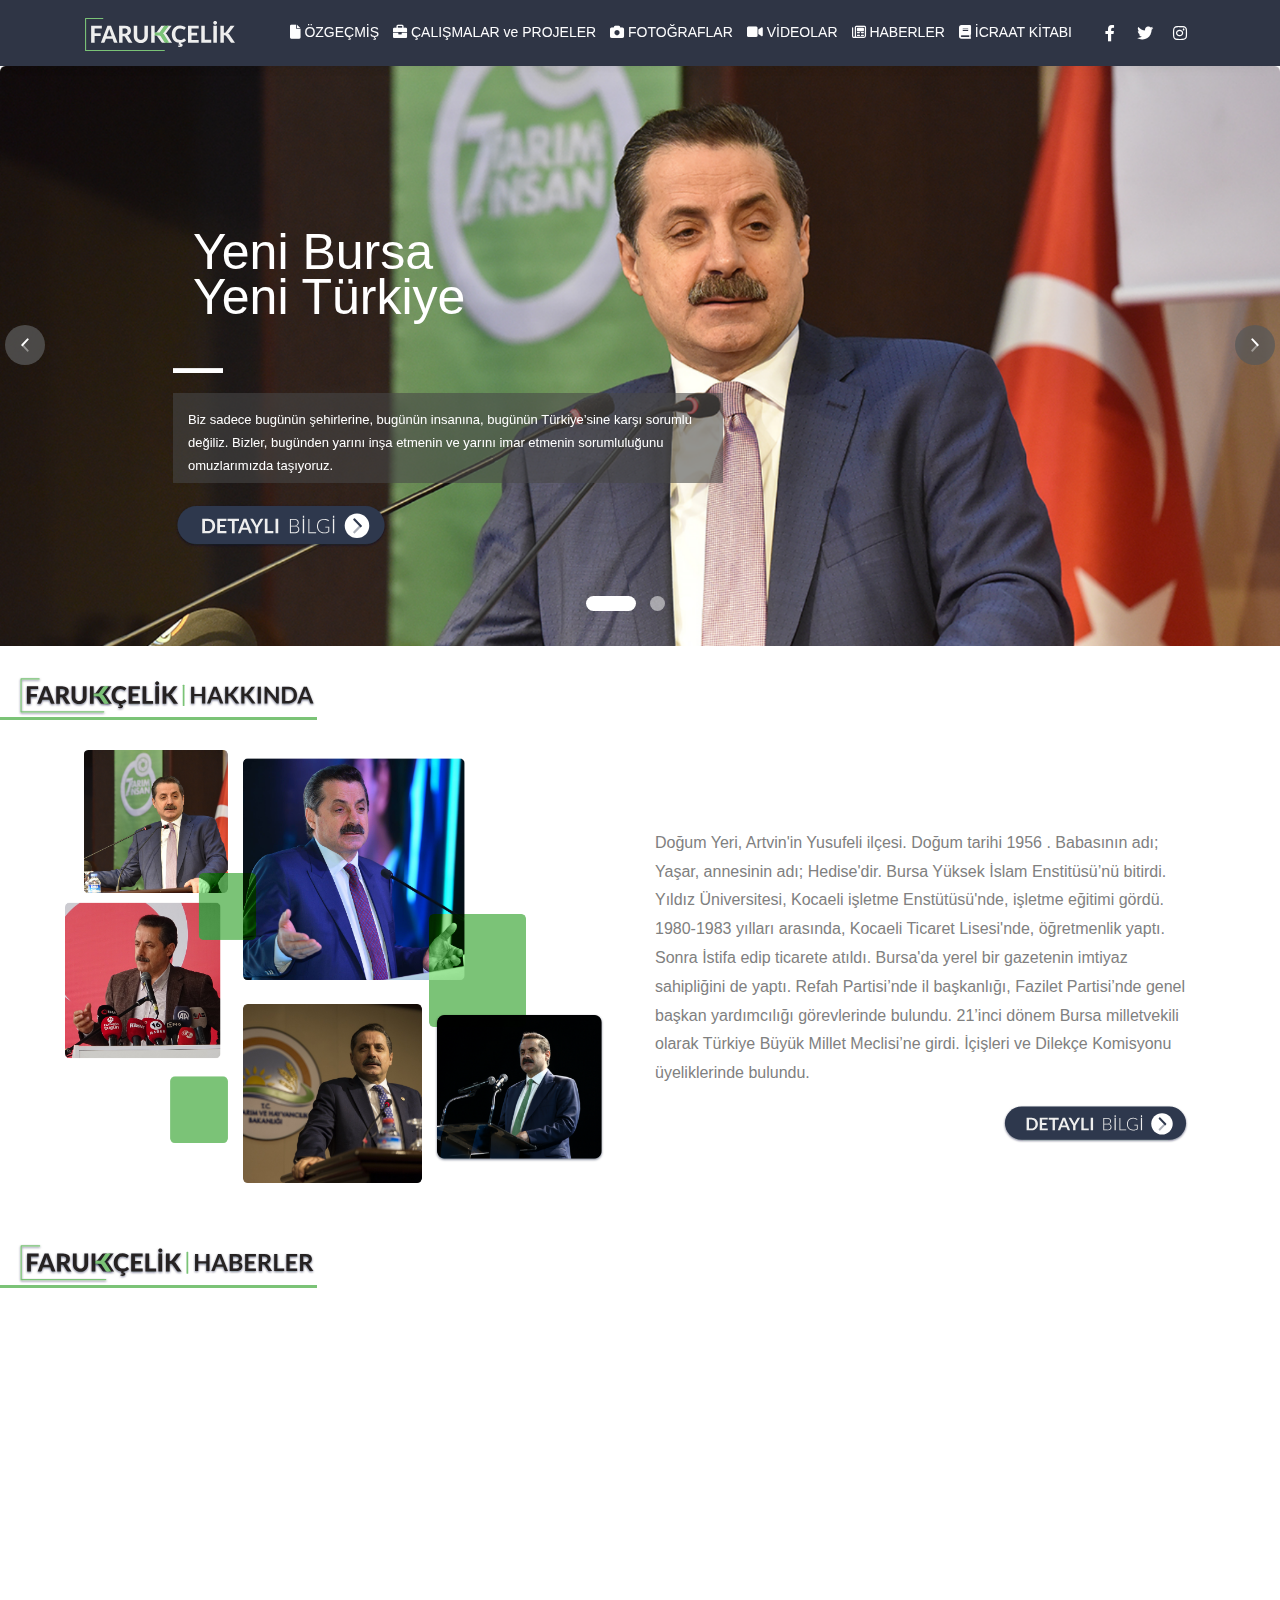
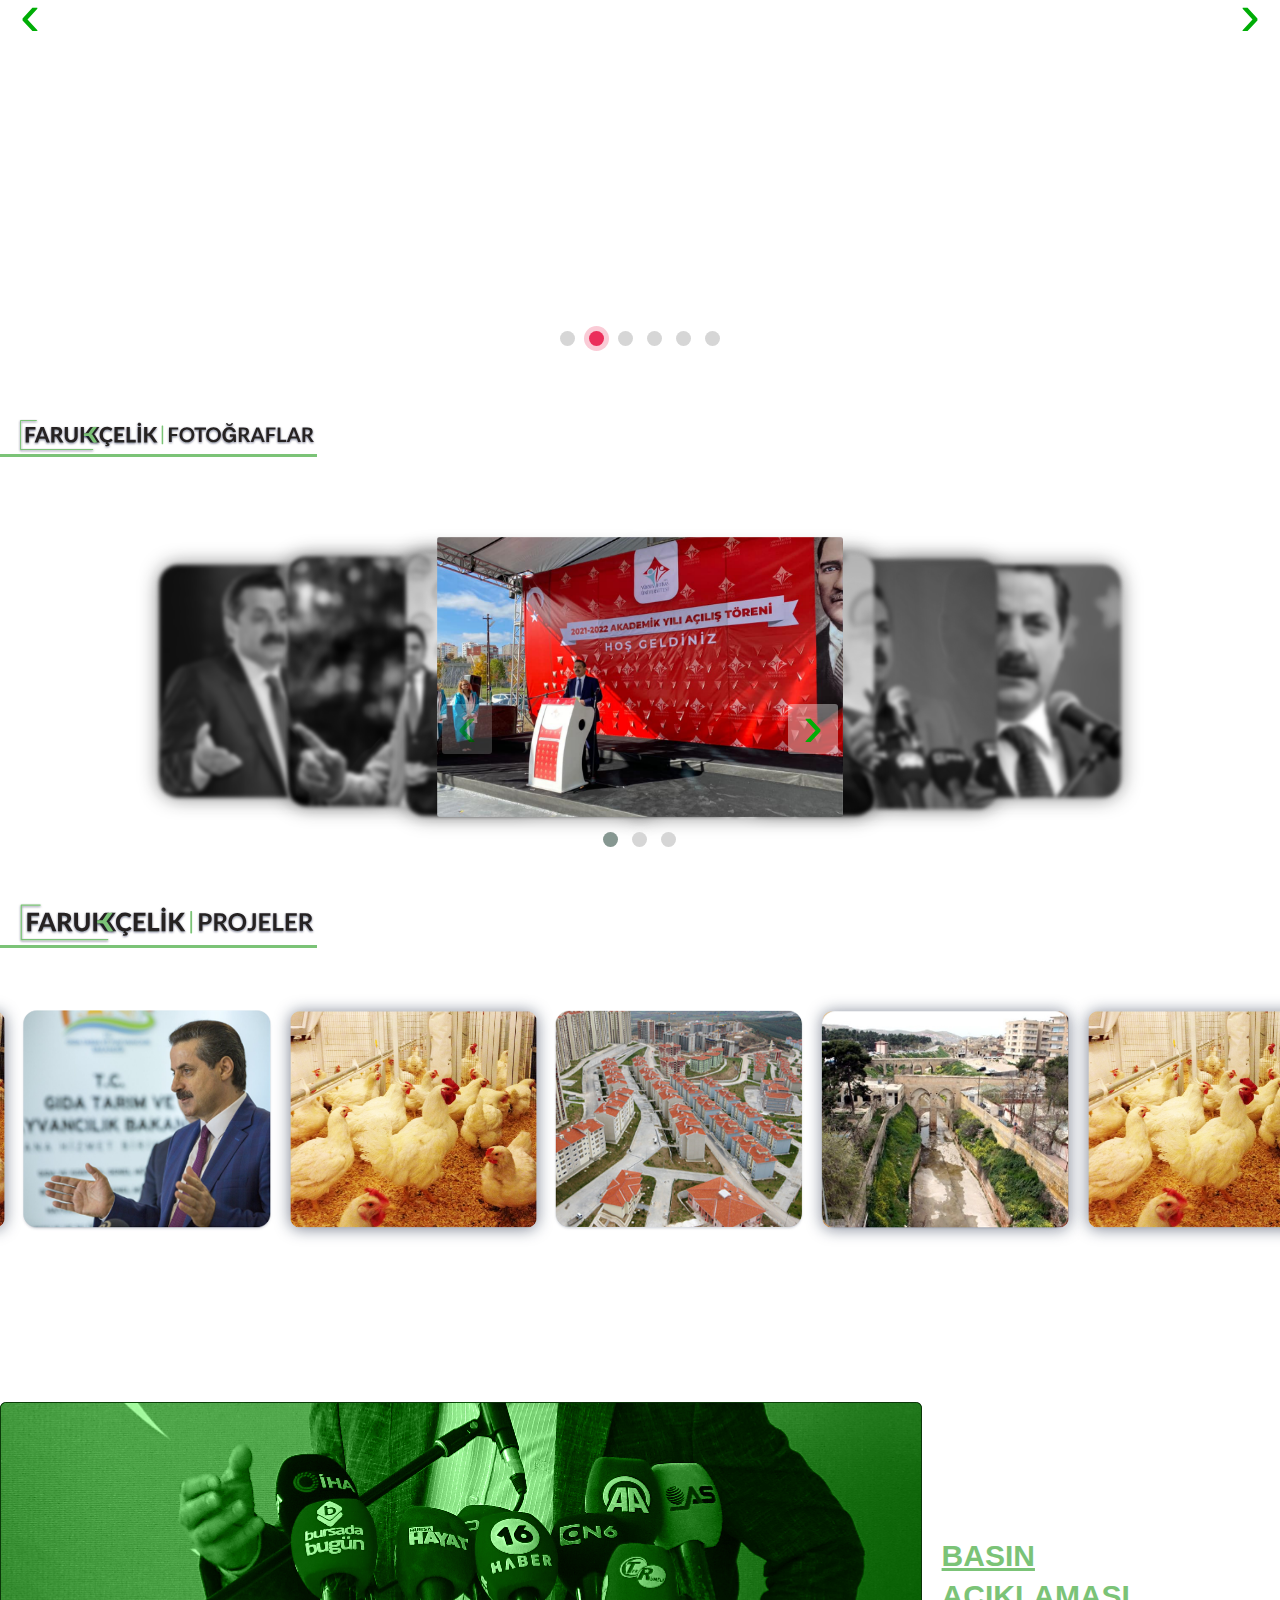
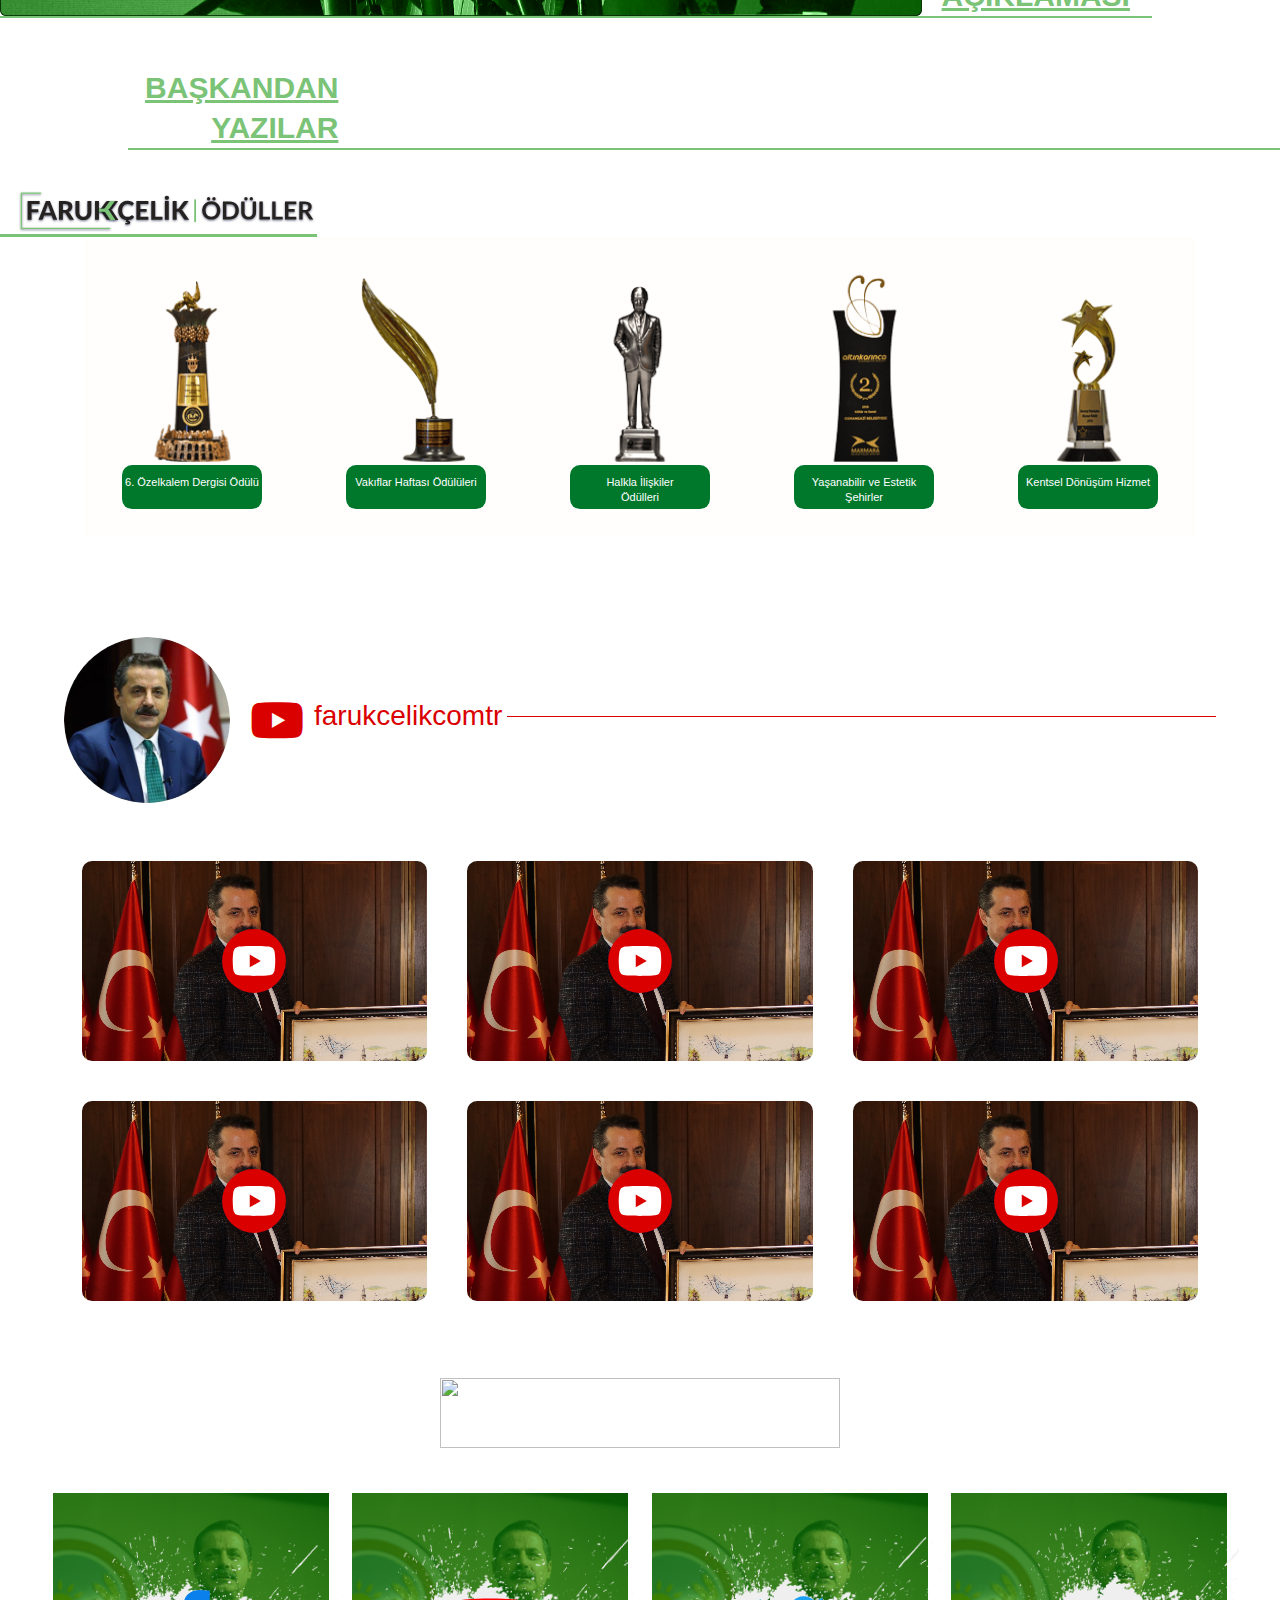
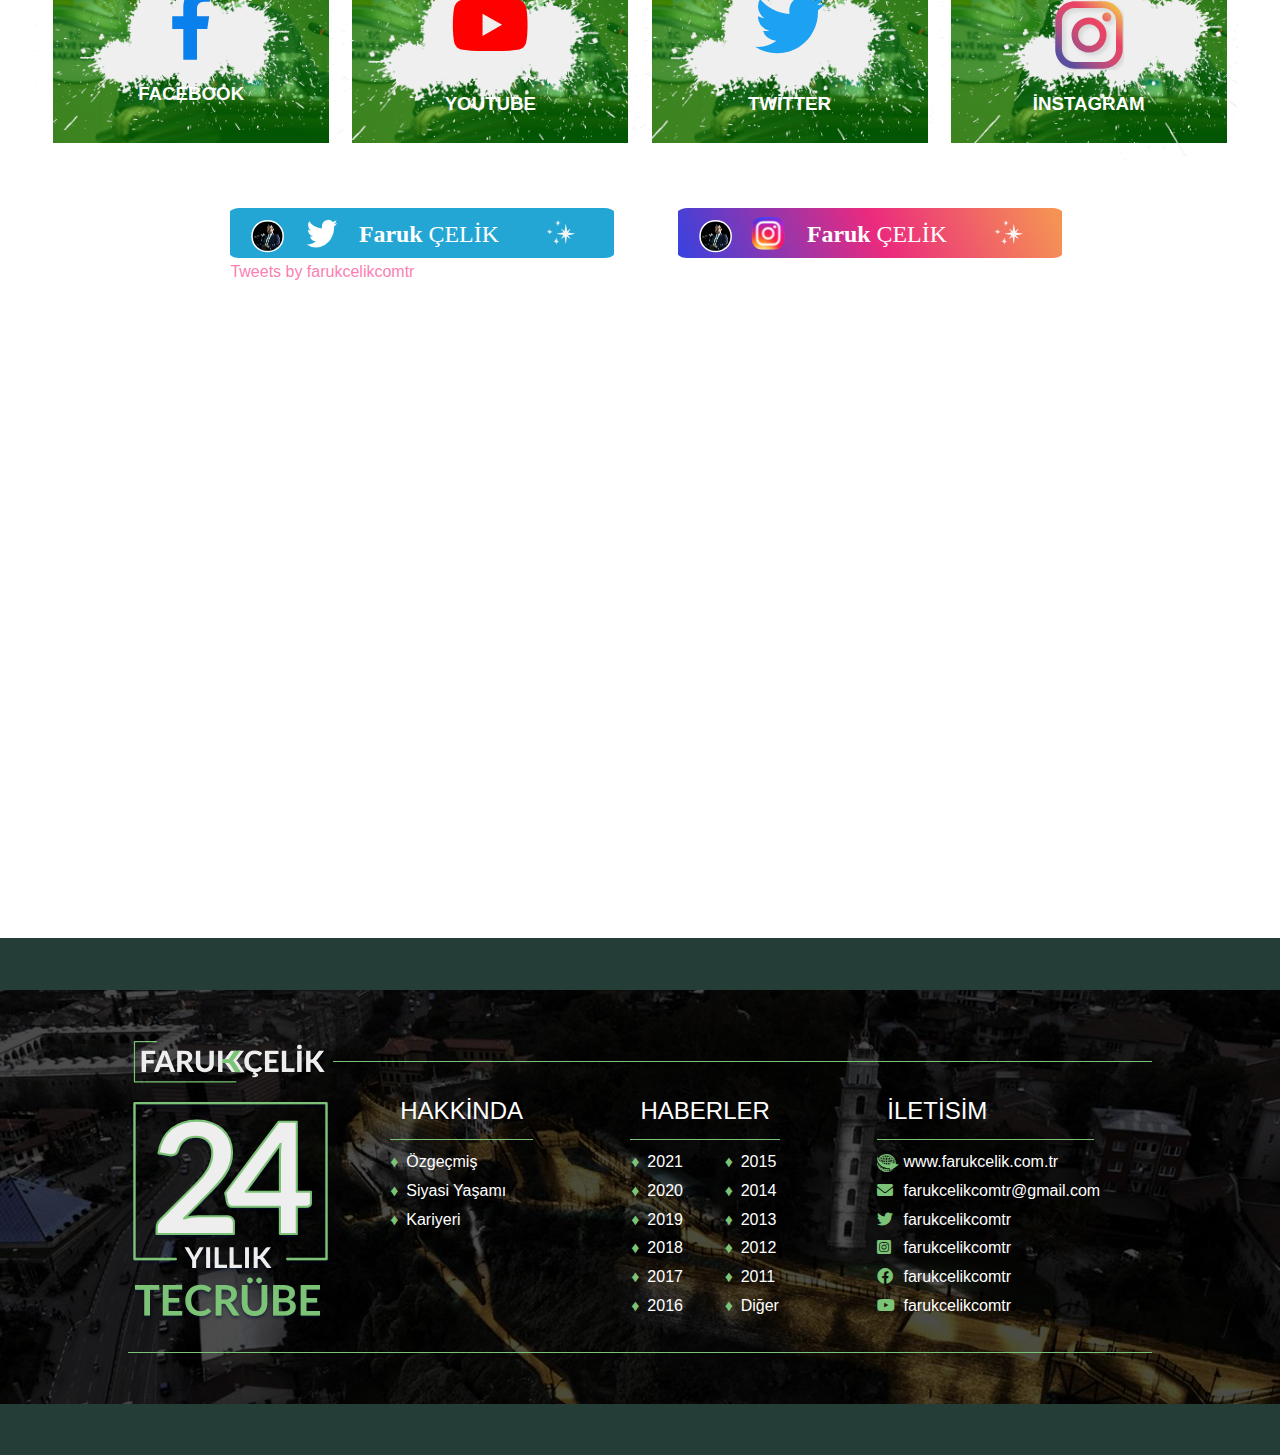
==== commit 7aa80686: "new gallery" ====
--- a/index.html
+++ b/index.html
@@ -23,15 +23,6 @@
 
 
   <body>
-	<!--<section class="ftco-section">-->
-	<!--	<div class="container">
-			<div class="row justify-content-center">
-				<div class="col-md-6 text-center mb-5">
-					<h2 class="heading-section">Website menu #04</h2>
-				</div>
-			</div>
-		</div>-->
-	<!--	<div class="container">-->
 	<nav class="navbar navbar-expand-lg ftco_navbar ftco-navbar-light navbarrenk" id="ftco-navbar">
 		<div class="container">
 			<a class="navbar-brand" href="index.html"><img src="images/logo.svg" alt=""></a>
@@ -70,36 +61,8 @@
 			</div>
 		</div>
 	</nav>
-    <!-- END nav -->
-
-<!--  </div>-->
-
-<!--	Slayder-->
-
-<!--	<div class="header owl-carousel owl-theme">
-		<div class="item">
-			<img src="images/banner.svg" alt="" />
-		</div>
-		<div class="item">
-			<img src="images/banner.svg" alt="" />
-		</div>
-		<div class="item">
-			<img src="images/banner.svg" alt="" />
-		</div>
-		<div class="item">
-			<img src="images/banner.svg" alt="" />
-		</div>
-		<div class="item">
-			<img src="images/banner.svg" alt="" />
-		</div>
-		<div class="item">
-			<img src="images/banner.svg" alt="" />
-		</div>
-	</div>-->
-
-<!--	Mustafa dündar slayder-->
-
-	<section id="banner1x2" class="banner-slider owl-carousel owl-theme">
+
+	<section data-target-name="Mustafa dündar slayder" id="banner1x2" class="banner-slider owl-carousel owl-theme">
 		<div class="banner-item item AB1" style="background:url('images/GNA_8412_.png');background-size: cover;">
 			<aside class="content ">
 				<h1 class="animate_animated animate_fadeInRight"><strong>Yeni</strong> Bursa<br>Yeni<strong>
@@ -108,7 +71,7 @@
 				<p class="animate_animated animate_fadeInUp">Biz sadece bugünün şehirlerine, bugünün insanına, bugünün
 					Türkiye’sine karşı sorumlu değiliz. Bizler, bugünden yarını inşa etmenin ve yarını imar etmenin
 					sorumluluğunu omuzlarımızda taşıyoruz.</p>
-				<div class="detaylibilgi-buton"><img id="detaylibilgi-buton" style="position: absolute; width: 15%;" src="images/icon/detayli-bilgi-buton.svg"></div>
+				<div class="detaylibilgi-buton"><img id="detaylibilgi-buton" style="position: absolute; width: 18%;" src="images/icon/detayli-bilgi-buton.svg"></div>
 			</aside>
 		</div>
 		<div class="banner-item item AB2" style="background:url('images/GNA_8412_.png');background-size: cover;">
@@ -119,7 +82,7 @@
 				<p class="animate_animated animate_fadeInUp">Biz sadece bugünün şehirlerine, bugünün insanına, bugünün
 					Türkiye’sine karşı sorumlu değiliz. Bizler, bugünden yarını inşa etmenin ve yarını imar etmenin
 					sorumluluğunu omuzlarımızda taşıyoruz.</p>
-				<div class="detaylibilgi-buton"><img id="detaylibilgi-buton" style="position: absolute; width: 15%;" src="images/icon/detayli-bilgi-buton.svg"></div>
+				<div class="detaylibilgi-buton"><img id="detaylibilgi-buton" style="position: absolute; width: 18%;" src="images/icon/detayli-bilgi-buton.svg"></div>
 
 			</aside>
 		</div>
@@ -131,33 +94,15 @@
 				<p class="animate_animated animate_fadeInUp">Biz sadece bugünün şehirlerine, bugünün insanına, bugünün
 					Türkiye’sine karşı sorumlu değiliz. Bizler, bugünden yarını inşa etmenin ve yarını imar etmenin
 					sorumluluğunu omuzlarımızda taşıyoruz.</p>
-				<div class="detaylibilgi-buton"><img id="detaylibilgi-buton" style="position: absolute; width: 15%;" src="images/icon/detayli-bilgi-buton.svg"></div>
+				<div class="detaylibilgi-buton"><img id="detaylibilgi-buton" style="position: absolute; width: 18%;" src="images/icon/detayli-bilgi-buton.svg"></div>
 			</aside>
 		</div>
 	</section>
 
-
-
-
-<!--	</section>-->
-	<!--<div class="siema">
-		<div><img src="images/banner.svg" alt="" /></div>
-		<div><img src="images/banner.svg" alt="" /></div>
-		<div><img src="images/banner.svg" alt="" /></div>
-		<div><img src="images/banner.svg" alt="" /></div>
-		<div><img src="images/banner.svg" alt="" /></div>
-		<div><img src="images/banner.svg" alt="" /></div>
-	</div>
-
-	<script src="/js/siema.min.js"></script>
-	<script>
-		new Siema();
-	</script>-->
-	<section id="hakkinda">
-		<div style="margin-left: -30px;" class="hakkindaheadline">
-			<div style="width: 40%;">
-				<img style="padding-left: 30%" src="/images/hakkinda-baslik.svg" alt="">
-				<div class="line"></div>
+	<section data-target-name="Hakkinda" id="hakkinda">
+		<div style="width: 100%">
+			<div style="width: fit-content; border-bottom:3px solid #7BC377;">
+				<img style="width: 300px;margin-left: 17px;" src="images/hakkinda-baslik.svg" alt="">
 			</div>
 		</div>
 
@@ -172,27 +117,32 @@
 					/>
 				</div>
 				<div class="col-md-6 hakkindatext">
-					<h2 class="text-center">Hakkında</h2>
+					<!--<h2 class="text-center">Hakkında</h2>-->
 					<p>
-						Lorem ipsum dolor sit amet, consectetur adipisicing elit.
-						Cupiditate libero aut laboriosam, veniam perspiciatis deserunt
-						cum, iusto, perferendis delectus molestias possimus voluptatum
-						necessitatibus dignissimos facere explicabo temporibus! Nihil,
-						molestias nesciunt.
+						Doğum Yeri, Artvin'in Yusufeli ilçesi. Doğum tarihi 1956 .
+
+						Babasının adı; Yaşar, annesinin adı; Hedise'dir.
+
+						Bursa Yüksek İslam Enstitüsü’nü bitirdi. Yıldız Üniversitesi, Kocaeli işletme Enstütüsü'nde, işletme eğitimi gördü. 1980-1983 yılları arasında, Kocaeli Ticaret Lisesi'nde, öğretmenlik yaptı. Sonra İstifa edip ticarete atıldı. Bursa'da yerel bir gazetenin imtiyaz sahipliğini de yaptı.
+						Refah Partisi’nde il başkanlığı, Fazilet Partisi’nde
+						genel başkan yardımcılığı görevlerinde bulundu.
+
+						21’inci dönem Bursa milletvekili olarak Türkiye Büyük Millet Meclisi’ne girdi. İçişleri ve Dilekçe Komisyonu üyeliklerinde bulundu.
+
+
 					</p>
 					<div style="position: relative; width: 100%;" class="detaylibilgi-buton"><img
-							id="detaylibilgi-buton" style="position: absolute; width: 30%; right: 1%;"
+							id="detaylibilgi-buton" style="position: absolute; width: 35%; right: 1%;"
 							src="images/icon/detayli-bilgi-buton.svg"></div>
 				</div>
 			</div>
 		</div>
 	</section>
 
-	<section class="Haberler-area">
-		<div style="margin-left: -30px;" class="hakkindaheadline">
-			<div style="width: 40%;">
-				<img style="padding-left: 30%" src="/images/haberler-baslik.svg" alt="">
-				<div class="line"></div>
+	<section data-target-name="Haberler" class="Haberler-area">
+		<div style="width: 100%">
+			<div style="width: fit-content; border-bottom:3px solid #7BC377;">
+				<img style="width: 300px;margin-left: 17px;" src="images/haberler-baslik.svg" alt="">
 			</div>
 		</div>
 		<div class="haberler owl-carousel owl-theme">
@@ -792,34 +742,13 @@
 			</div>
 		</div>
 	</section>
-	<!--<section id="haberler">
-		<div class="container">
-
-			<div class="row haberlercard">
-				<div class="col-lg-3">
-					<img src="/images/haberler.svg" alt="" />
-				</div>
-				<div class="col-lg-3 bg-white haberlertext">
-					<h2>Haberler</h2>
-					<h3>Faruk Çelikten Aktaş'ı tebrik etti.</h3>
-					<p>
-						Lorem, ipsum dolor sit amet consectetur adipisicing elit. Dolores,
-						fuga iure, eligendi dolorem reiciendis blanditiis, sequi cumque
-						possimus dolorum debitis pariatur? Consequuntur perspiciatis nobis
-						quis dolorum vitae sint aliquam doloremque!
-					</p>
-				</div>
-			</div>
-
-		</div>
-	</section>-->
-	<section style="margin-top: 90px;" class="fotoğraflar area">
-		<div style="margin-left: -30px;" class="hakkindaheadline">
-		<div style="width: 40%;">
-			<img style="padding-left: 30%" src="/images/fotograflar-baslik.svg" alt="">
-			<div class="line"></div>
-		</div>
-	</div>
+
+	<!--<section data-target-name="Fotograflar" style="margin-top: 90px;" class="fotoğraflar area">
+		<div style="width: 100%">
+			<div style="width: fit-content; border-bottom:3px solid #7BC377;">
+				<img style="width: 300px;margin-left: 17px;" src="images/fotograflar-baslik.svg" alt="">
+			</div>
+		</div>
 
 		<div class="galery-background">
 			<img src="images/galerbackground.svg" alt="">
@@ -846,146 +775,37 @@
 				</div>
 				<a href="#" class="visuallyhidden card-controller">Carousel controller</a>
 			</div>
-			<!--
-            <h2>Check out <a target="_blank" href="https://codepen.io/WillyW/pen/RwRrvjv">Circle Carousel</a></h2> -->
-		</div>
+		</div>
+	</section>-->
+
+	<section style="margin-top: 130px;" data-target-name="Fotoğraflar">
+		<div style="width: 100%">
+			<div style="width: fit-content; border-bottom:3px solid #7BC377;">
+				<img style="width: 300px;margin-left: 17px;" src="images/fotograflar-baslik.svg" alt="">
+			</div>
+		</div>
+		<div style="background: url('images/galerbackground.png') no-repeat center ; background-size: 80%; margin-left: 1px; margin-right: 1px; margin-top: 50px;">
+			<div  class="row d-flex">
+				<div class="col-md-4"></div>
+				<div class="col-md-4">
+					<div style="margin-top: 30px;" id="fotografgalerisi" class="owl-carousel owl-theme">
+
+						<div class="item"><img src="images/249034029_2077495932401452_2764820875020982128_n.png" alt=""></div>
+						<div class="item"><img src="images/249034029_2077495932401452_2764820875020982128_n.png" alt=""></div>
+						<div class="item"><img src="images/249034029_2077495932401452_2764820875020982128_n.png" alt=""></div>
+
+					</div>
+				</div>
+				<div class="col-md-4"></div>
+			</div>
 	</section>
-	<!--Haberler Slayder-->
-
-	<!--<div class="newscard">
-		<div class="blog-slider">
-			<div class="blog-slider__wrp swiper-wrapper">
-				<div class="blog-slider__item swiper-slide">
-					<div class="blog-slider__img">
-
-						<img src="images/GNA_8412_.png" alt="">
-					</div>
-					<div class="blog-slider__content">
-						<span class="blog-slider__code">26 December 2019</span>
-						<div class="blog-slider__title">Lorem Ipsum Dolor</div>
-						<div class="blog-slider__text">Lorem ipsum dolor sit amet consectetur, adipisicing elit. Recusandae voluptate repellendus magni illo ea animi? </div>
-						<a href="#" class="blog-slider__button">Detaylı Bilgi</a>
-					</div>
-				</div>
-				<div class="blog-slider__item swiper-slide">
-					<div class="blog-slider__img">
-						<img src="https://res.cloudinary.com/muhammederdem/image/upload/q_60/v1535759871/jason-leung-798979-unsplash.webp" alt="">
-					</div>
-					<div class="blog-slider__content">
-						<span class="blog-slider__code">26 December 2019</span>
-						<div class="blog-slider__title">Lorem Ipsum Dolor2</div>
-						<div class="blog-slider__text">Lorem ipsum dolor sit amet consectetur, adipisicing elit. Recusandae voluptate repellendus magni illo ea animi?</div>
-						<a href="#" class="blog-slider__button">READ MORE</a>
-					</div>
-				</div>
-
-				<div class="blog-slider__item swiper-slide">
-					<div class="blog-slider__img">
-						<img src="https://res.cloudinary.com/muhammederdem/image/upload/q_60/v1535759871/alessandro-capuzzi-799180-unsplash.webp" alt="">
-					</div>
-					<div class="blog-slider__content">
-						<span class="blog-slider__code">26 December 2019</span>
-						<div class="blog-slider__title">Lorem Ipsum Dolor</div>
-						<div class="blog-slider__text">Lorem ipsum dolor sit amet consectetur, adipisicing elit. Recusandae voluptate repellendus magni illo ea animi?</div>
-						<a href="#" class="blog-slider__button">READ MORE</a>
-					</div>
-				</div>
-
-			</div>
-			<div class="blog-slider__pagination"></div>
-		</div>
-	</div>-->
-
-<!--	haberler slayder deneme-->
-
-	<!--<div class="newscarddenem">
-		<div class='escape py-5 my-5'>
-			<div class='product-card-wrapper pt-3 pb-6 my-7'>
-				<div class='container'>
-					<div class='row d-flex'>
-						<div class='col-5 d-flex flex-column align-content-center'>
-							<div class='left d-flex align-items-center'>
-								<img class='wordmark' src='//imgur.com/M2ARwwl.jpg'>
-							</div>
-						</div>
-						<div class='col-lg-7 d-flex flex-column align-content-center justify-content-center'>
-							<div class='right'>
-								&lt;!&ndash;<div class='image-wrapper'>
-									<img class='book' src='//imgur.com/icE8YLI.png'>
-								</div>&ndash;&gt;
-								<div class='product-info d-flex flex-column justify-content-around'>
-									<h4>How to purchase</h4>
-									<h1>
-										FASTER DISASTER
-										<br>
-										RECOVERY
-									</h1>
-									<div class='details'>
-										<p>
-											For publishing information, visit
-											<a href='#'>Wiley</a>.
-										</p>
-										<p>
-											To get the first chapter and receive
-											<em>Faster Disaster</em>
-											news, fill out
-											<a href='#get-first-chapter'>this form</a>.
-										</p>
-									</div>
-									<div class='button-group pt-2'>
-										<a class='btn btn-outline-light btn-sm btn-labeled' href='#' target='_blank'>
-                  <span class='btn-label'>
-                    <svg aria-hidden='true' class='svg-inline&#45;&#45;fa fa-amazon fa-w-14' data-fa-i2svg='' data-icon='amazon' data-prefix='fab' focusable='false' role='img' viewbox='0 0 448 512' xmlns='http://www.w3.org/2000/svg'>
-                      <path d='M257.2 162.7c-48.7 1.8-169.5 15.5-169.5 117.5 0 109.5 138.3 114 183.5 43.2 6.5 10.2 35.4 37.5 45.3 46.8l56.8-56S341 288.9 341 261.4V114.3C341 89 316.5 32 228.7 32 140.7 32 94 87 94 136.3l73.5 6.8c16.3-49.5 54.2-49.5 54.2-49.5 40.7-.1 35.5 29.8 35.5 69.1zm0 86.8c0 80-84.2 68-84.2 17.2 0-47.2 50.5-56.7 84.2-57.8v40.6zm136 163.5c-7.7 10-70 67-174.5 67S34.2 408.5 9.7 379c-6.8-7.7 1-11.3 5.5-8.3C88.5 415.2 203 488.5 387.7 401c7.5-3.7 13.3 2 5.5 12zm39.8 2.2c-6.5 15.8-16 26.8-21.2 31-5.5 4.5-9.5 2.7-6.5-3.8s19.3-46.5 12.7-55c-6.5-8.3-37-4.3-48-3.2-10.8 1-13 2-14-.3-2.3-5.7 21.7-15.5 37.5-17.5 15.7-1.8 41-.8 46 5.7 3.7 5.1 0 27.1-6.5 43.1z' fill='currentColor'></path>
-                    </svg>
-					  &lt;!&ndash; SVG rendered inline <i class="fab fa-amazon"></i> &ndash;&gt;
-                  </span>
-											Amazon
-										</a>
-										<a class='btn btn-outline-light btn-sm btn-labeled' href='#' target='_blank'>
-                  <span class='btn-label'>
-                    <svg aria-hidden='true' class='svg-inline&#45;&#45;fa fa-book fa-w-14' data-fa-i2svg='' data-icon='book' data-prefix='fas' focusable='false' role='img' viewbox='0 0 448 512' xmlns='http://www.w3.org/2000/svg'>
-                      <path d='M448 360V24c0-13.3-10.7-24-24-24H96C43 0 0 43 0 96v320c0 53 43 96 96 96h328c13.3 0 24-10.7 24-24v-16c0-7.5-3.5-14.3-8.9-18.7-4.2-15.4-4.2-59.3 0-74.7 5.4-4.3 8.9-11.1 8.9-18.6zM128 134c0-3.3 2.7-6 6-6h212c3.3 0 6 2.7 6 6v20c0 3.3-2.7 6-6 6H134c-3.3 0-6-2.7-6-6v-20zm0 64c0-3.3 2.7-6 6-6h212c3.3 0 6 2.7 6 6v20c0 3.3-2.7 6-6 6H134c-3.3 0-6-2.7-6-6v-20zm253.4 250H96c-17.7 0-32-14.3-32-32 0-17.6 14.4-32 32-32h285.4c-1.9 17.1-1.9 46.9 0 64z' fill='currentColor'></path>
-                    </svg>
-					  &lt;!&ndash; SVG rendered inline <i class="fas fa-book"></i> &ndash;&gt;
-                  </span>
-											Barnes & Noble
-										</a>
-										<a class='btn btn-outline-light btn-sm btn-labeled' href='#' target='_blank'>
-                  <span class='btn-label'>
-                    <svg aria-hidden='true' class='svg-inline&#45;&#45;fa fa-book fa-w-14' data-fa-i2svg='' data-icon='book' data-prefix='fas' focusable='false' role='img' viewbox='0 0 448 512' xmlns='http://www.w3.org/2000/svg'>
-                      <path d='M448 360V24c0-13.3-10.7-24-24-24H96C43 0 0 43 0 96v320c0 53 43 96 96 96h328c13.3 0 24-10.7 24-24v-16c0-7.5-3.5-14.3-8.9-18.7-4.2-15.4-4.2-59.3 0-74.7 5.4-4.3 8.9-11.1 8.9-18.6zM128 134c0-3.3 2.7-6 6-6h212c3.3 0 6 2.7 6 6v20c0 3.3-2.7 6-6 6H134c-3.3 0-6-2.7-6-6v-20zm0 64c0-3.3 2.7-6 6-6h212c3.3 0 6 2.7 6 6v20c0 3.3-2.7 6-6 6H134c-3.3 0-6-2.7-6-6v-20zm253.4 250H96c-17.7 0-32-14.3-32-32 0-17.6 14.4-32 32-32h285.4c-1.9 17.1-1.9 46.9 0 64z' fill='currentColor'></path>
-                    </svg>
-					  &lt;!&ndash; SVG rendered inline <i class="fas fa-book"></i> &ndash;&gt;
-                  </span>
-											Indie Bound
-										</a>
-										<a class='btn btn-outline-light btn-sm btn-labeled' href='#' target='_blank'>
-                  <span class='btn-label'>
-                    <svg aria-hidden='true' class='svg-inline&#45;&#45;fa fa-book fa-w-14' data-fa-i2svg='' data-icon='book' data-prefix='fas' focusable='false' role='img' viewbox='0 0 448 512' xmlns='http://www.w3.org/2000/svg'>
-                      <path d='M448 360V24c0-13.3-10.7-24-24-24H96C43 0 0 43 0 96v320c0 53 43 96 96 96h328c13.3 0 24-10.7 24-24v-16c0-7.5-3.5-14.3-8.9-18.7-4.2-15.4-4.2-59.3 0-74.7 5.4-4.3 8.9-11.1 8.9-18.6zM128 134c0-3.3 2.7-6 6-6h212c3.3 0 6 2.7 6 6v20c0 3.3-2.7 6-6 6H134c-3.3 0-6-2.7-6-6v-20zm0 64c0-3.3 2.7-6 6-6h212c3.3 0 6 2.7 6 6v20c0 3.3-2.7 6-6 6H134c-3.3 0-6-2.7-6-6v-20zm253.4 250H96c-17.7 0-32-14.3-32-32 0-17.6 14.4-32 32-32h285.4c-1.9 17.1-1.9 46.9 0 64z' fill='currentColor'></path>
-                    </svg>
-					  &lt;!&ndash; SVG rendered inline <i class="fas fa-book"></i> &ndash;&gt;
-                  </span>
-											Books-A-Million
-										</a>
-									</div>
-								</div>
-							</div>
-						</div>
-					</div>
-					<div id='product-background'></div>
-				</div>
-			</div>
-		</div>
-
-	</div>-->
-	<section style="margin-top: 40px"  class="projeler-area">
-		<div style="margin-left: -30px;" class="hakkindaheadline">
-			<div style="width: 40%;">
-				<img style="padding-left: 30%" src="/images/projeler-baslik.svg" alt="">
-				<div class="line"></div>
-			</div>
+
+	<section data-target-name="Projeler" style="margin-top: 40px"  class="projeler-area">
+		<div style="width: 100%">
+			<div style="width: fit-content; border-bottom:3px solid #7BC377;">
+				<img style="width: 300px;margin-left: 17px;" src="images/projeler-baslik.svg" alt="">
+			</div>
+		</div>
 		<div style="margin-top: 40px" class="projects owl-carousel owl-theme">
 			<div class="item">
 				<div class="image" style="background-image: url('/images/DEjD3DUXcAEJGgr.png')">
@@ -1031,7 +851,7 @@
 		</div>
 	</section>
 
-	<section class="conclusions">
+	<section data-target-name="Basin aciklamalari" class="conclusions">
 		<div class="conclusion odd">
 			<img class="conclusion-img" src="images/Group%20709.svg" alt="">
 			<div class="conclusion-text">basın <br> açıklaması</div>
@@ -1043,43 +863,46 @@
 		</div>
 	</section>
 
-
-	<section class="oduller-area">
+	<section data-target-name="Oduller" class="oduller-area">
+		<div style="width: 100%">
+			<div style="width: fit-content; border-bottom:3px solid #7BC377;">
+				<img style="width: 300px;margin-left: 17px;" src="images/oduller-baslik.svg" alt="">
+			</div>
+		</div>
 		<div id="point" class="container" style="backgraund:white;">
 			<article class="bottom_point">
 				<article class="container_wrap bottom_slider owl-carousel owl-theme">
 					<article class="point_box item">
 						<img src="/images/ö5.png" alt="Mustafa-Dündar-Ödüller" title="Mustafa-Dündar-Ödüller">
-						<p style="background:#000033">6. Özelkalem Dergisi Ödülü</p>
+						<p style="background:#00782c">6. Özelkalem Dergisi Ödülü</p>
 					</article>
 					<article class="point_box item">
 						<img src="/images/ö4.png" alt="Mustafa-Dündar-Ödüller" title="Mustafa-Dündar-Ödüller">
-						<p style="background:#000033">Vakıflar Haftası Ödülüleri </p>
+						<p style="background:#00782c">Vakıflar Haftası Ödülüleri </p>
 					</article>
 					<article class="point_box item">
 						<img src="/images/ö3.png" alt="Mustafa-Dündar-Ödüller" title="Mustafa-Dündar-Ödüller">
-						<p style="background:#000033">Halkla İlişkiler <br> Ödülleri</p>
+						<p style="background:#00782c">Halkla İlişkiler <br> Ödülleri</p>
 					</article>
 					<article class="point_box item">
 						<img src="/images/ö2.png" alt="Mustafa-Dündar-Ödüller" title="Mustafa-Dündar-Ödüller">
-						<p style="background:#000033">Yaşanabilir ve Estetik Şehirler</p>
+						<p style="background:#00782c">Yaşanabilir ve Estetik Şehirler</p>
 					</article>
 					<article class="point_box item">
 						<img src="/images/ö1.png" alt="Mustafa-Dündar-Ödüller" title="Mustafa-Dündar-Ödüller">
-						<p style="background:#000033">Kentsel Dönüşüm Hizmet</p>
+						<p style="background:#00782c">Kentsel Dönüşüm Hizmet</p>
 					</article>
 					<article class="point_box item">
 						<img src="/images/ö6.png" alt="Mustafa-Dündar-Ödüller" title="Mustafa-Dündar-Ödüller">
-						<p style="background:#000033">Halkla İlişkiler Ödülü</p>
+						<p style="background:#00782c">Halkla İlişkiler Ödülü</p>
 					</article>
 
 				</article>
 			</article>
 		</div>
 	</section>
-<!--	Youtube bölümü-->
-
-	<section class="youtube-area">
+
+	<section data-target-name="Youtube" class="youtube-area">
 		<div class="youtube">
 			<div class="youtube-header">
 				<img class="header-img" src="/images/youtube-foto.png" alt="">
@@ -1121,15 +944,27 @@
 						</div>
 					</div>
 				</div>
+				<div class="youtube-video" style="background-image: url('/images/26122017-185247_305808.svg')">
+					<div class="btn-wrapper" data-toggle="modal" data-target="#youtube-modal"
+						 data-target-url="https://www.youtube.com/embed/bQyY4vDOnI8">
+						<div class="btn">
+							<img class="btn-icon" src="/images/Group%20691.svg" alt="">
+						</div>
+					</div>
+				</div>
+				<div class="youtube-video" style="background-image: url('/images/26122017-185247_305808.svg')">
+					<div class="btn-wrapper" data-toggle="modal" data-target="#youtube-modal"
+						 data-target-url="https://www.youtube.com/embed/bQyY4vDOnI8">
+						<div class="btn">
+							<img class="btn-icon" src="/images/Group%20691.svg" alt="">
+						</div>
+					</div>
+				</div>
 			</div>
 		</div>
 	</section>
 
-<!--	youtube bölümü sonu-->
-
-<!--Sosyal medya-->
-
-	<section id="social">
+	<section data-target-name="Sosyal Medya" id="social">
 		<div style="width: 100%; display: flex; justify-content: center; align-items: center; margin-top: 20px; margin-bottom: 20px;">
 			<img src="/assets/images/sosyalmediabaslık.svg" class="basliksvg " alt="">
 		</div>
@@ -1161,10 +996,7 @@
 		</article>
 	</section>
 
-	<!--Sosyal medya sonu-->
-
-	<!--Social media feeds-->
-	<section class="social-media-feeds">
+	<section data-target-name="Sosyal medya paylasimlar" class="social-media-feeds">
 		<div class="instagram-twitter">
 		<!--twitter feeds-->
 	<aside class="twitter">
@@ -1199,12 +1031,8 @@
 		<!--instagram feeds sonu-->
 		</div>
 	</section>
-	<!--Social media sonu-->
-
-
-	<!--Footer-->
-
-	<section class="footer">
+
+	<section data-target-name="Footer" class="footer">
 		<div class="footer-content" style="background-image: url(/images/footer-background.png); background-size: cover;">
 			<div class="footer-wrapper">
 				<div class="footer-logo">
@@ -1273,9 +1101,9 @@
 			</div>
 		</div>
 	</section>
-<!--Footer sonu-->
-	<!-- Youtube Modal -->
-	<div class="modal fade" id="youtube-modal" tabindex="-1" role="dialog" aria-labelledby="exampleModalLabel" aria-hidden="true">
+
+
+	<div data-target-name="Youtube modal" class="modal fade" id="youtube-modal" tabindex="-1" role="dialog" aria-labelledby="exampleModalLabel" aria-hidden="true">
 		<div class="modal-dialog" role="document">
 			<div class="modal-content">
 				<div class="modal-body">
@@ -1296,7 +1124,6 @@
 	<script src="js/main.js"></script>
 	<script src="https://cdnjs.cloudflare.com/ajax/libs/Swiper/4.3.5/js/swiper.min.js"></script>
 	<script src="owlcarousel/owl.carousel.min.js"></script>
-
 
 	<script>
 		$('.bottom_slider').owlCarousel({
@@ -1369,6 +1196,48 @@
 			}
 		})
 
+		$(document).ready(function() {
+
+			$("#fotografgalerisi").owlCarousel({
+
+				navigation : true, // Show next and prev buttons
+
+				slideSpeed : 300,
+				paginationSpeed : 400,
+
+				items : 1,
+				itemsDesktop : false,
+				itemsDesktopSmall : false,
+				itemsTablet: false,
+				itemsMobile : false,
+				nav: true
+
+			});
+
+		});
+
+		$('.fotografgalerisi.owl-carousel').owlCarousel({
+			autoplay: true,
+			autoplayTimeout: 3000,
+			autoplayHoverPause: true,
+			loop:true,
+			margin:0,
+			nav:true,
+			autoWidth:true,
+			responsive:{
+				0:{
+					items:1
+				},
+				600:{
+					items:1
+				},
+				1000:{
+					items:1
+				}
+			}
+		})
+
+
 		$('.header.owl-carousel').owlCarousel({
 			autoplay: true,
 			autoplaySpeed: 1000,
@@ -1391,7 +1260,7 @@
 		})
 		$('.projects.owl-carousel').owlCarousel({
 			loop:true,
-			margin:200,
+			margin:50,
 			nav:false,
 			responsive:{
 				0:{
@@ -1429,3 +1298,202 @@
 </body>
 </html>
 
+<!--	</section>-->
+<!--<div class="siema">
+    <div><img src="images/banner.svg" alt="" /></div>
+    <div><img src="images/banner.svg" alt="" /></div>
+    <div><img src="images/banner.svg" alt="" /></div>
+    <div><img src="images/banner.svg" alt="" /></div>
+    <div><img src="images/banner.svg" alt="" /></div>
+    <div><img src="images/banner.svg" alt="" /></div>
+</div>
+
+<script src="/js/siema.min.js"></script>
+<script>
+    new Siema();
+</script>-->
+
+<!--<section id="haberler">
+		<div class="container">
+
+			<div class="row haberlercard">
+				<div class="col-lg-3">
+					<img src="/images/haberler.svg" alt="" />
+				</div>
+				<div class="col-lg-3 bg-white haberlertext">
+					<h2>Haberler</h2>
+					<h3>Faruk Çelikten Aktaş'ı tebrik etti.</h3>
+					<p>
+						Lorem, ipsum dolor sit amet consectetur adipisicing elit. Dolores,
+						fuga iure, eligendi dolorem reiciendis blanditiis, sequi cumque
+						possimus dolorum debitis pariatur? Consequuntur perspiciatis nobis
+						quis dolorum vitae sint aliquam doloremque!
+					</p>
+				</div>
+			</div>
+
+		</div>
+	</section>-->
+
+<!--Haberler Slayder-->
+<!--<div class="newscard">
+    <div class="blog-slider">
+        <div class="blog-slider__wrp swiper-wrapper">
+            <div class="blog-slider__item swiper-slide">
+                <div class="blog-slider__img">
+
+                    <img src="images/GNA_8412_.png" alt="">
+                </div>
+                <div class="blog-slider__content">
+                    <span class="blog-slider__code">26 December 2019</span>
+                    <div class="blog-slider__title">Lorem Ipsum Dolor</div>
+                    <div class="blog-slider__text">Lorem ipsum dolor sit amet consectetur, adipisicing elit. Recusandae voluptate repellendus magni illo ea animi? </div>
+                    <a href="#" class="blog-slider__button">Detaylı Bilgi</a>
+                </div>
+            </div>
+            <div class="blog-slider__item swiper-slide">
+                <div class="blog-slider__img">
+                    <img src="https://res.cloudinary.com/muhammederdem/image/upload/q_60/v1535759871/jason-leung-798979-unsplash.webp" alt="">
+                </div>
+                <div class="blog-slider__content">
+                    <span class="blog-slider__code">26 December 2019</span>
+                    <div class="blog-slider__title">Lorem Ipsum Dolor2</div>
+                    <div class="blog-slider__text">Lorem ipsum dolor sit amet consectetur, adipisicing elit. Recusandae voluptate repellendus magni illo ea animi?</div>
+                    <a href="#" class="blog-slider__button">READ MORE</a>
+                </div>
+            </div>
+
+            <div class="blog-slider__item swiper-slide">
+                <div class="blog-slider__img">
+                    <img src="https://res.cloudinary.com/muhammederdem/image/upload/q_60/v1535759871/alessandro-capuzzi-799180-unsplash.webp" alt="">
+                </div>
+                <div class="blog-slider__content">
+                    <span class="blog-slider__code">26 December 2019</span>
+                    <div class="blog-slider__title">Lorem Ipsum Dolor</div>
+                    <div class="blog-slider__text">Lorem ipsum dolor sit amet consectetur, adipisicing elit. Recusandae voluptate repellendus magni illo ea animi?</div>
+                    <a href="#" class="blog-slider__button">READ MORE</a>
+                </div>
+            </div>
+
+        </div>
+        <div class="blog-slider__pagination"></div>
+    </div>
+</div>-->
+<!--	haberler slayder deneme-->
+
+<!--<div class="newscarddenem">
+    <div class='escape py-5 my-5'>
+        <div class='product-card-wrapper pt-3 pb-6 my-7'>
+            <div class='container'>
+                <div class='row d-flex'>
+                    <div class='col-5 d-flex flex-column align-content-center'>
+                        <div class='left d-flex align-items-center'>
+                            <img class='wordmark' src='//imgur.com/M2ARwwl.jpg'>
+                        </div>
+                    </div>
+                    <div class='col-lg-7 d-flex flex-column align-content-center justify-content-center'>
+                        <div class='right'>
+                            &lt;!&ndash;<div class='image-wrapper'>
+                                <img class='book' src='//imgur.com/icE8YLI.png'>
+                            </div>&ndash;&gt;
+                            <div class='product-info d-flex flex-column justify-content-around'>
+                                <h4>How to purchase</h4>
+                                <h1>
+                                    FASTER DISASTER
+                                    <br>
+                                    RECOVERY
+                                </h1>
+                                <div class='details'>
+                                    <p>
+                                        For publishing information, visit
+                                        <a href='#'>Wiley</a>.
+                                    </p>
+                                    <p>
+                                        To get the first chapter and receive
+                                        <em>Faster Disaster</em>
+                                        news, fill out
+                                        <a href='#get-first-chapter'>this form</a>.
+                                    </p>
+                                </div>
+                                <div class='button-group pt-2'>
+                                    <a class='btn btn-outline-light btn-sm btn-labeled' href='#' target='_blank'>
+              <span class='btn-label'>
+                <svg aria-hidden='true' class='svg-inline&#45;&#45;fa fa-amazon fa-w-14' data-fa-i2svg='' data-icon='amazon' data-prefix='fab' focusable='false' role='img' viewbox='0 0 448 512' xmlns='http://www.w3.org/2000/svg'>
+                  <path d='M257.2 162.7c-48.7 1.8-169.5 15.5-169.5 117.5 0 109.5 138.3 114 183.5 43.2 6.5 10.2 35.4 37.5 45.3 46.8l56.8-56S341 288.9 341 261.4V114.3C341 89 316.5 32 228.7 32 140.7 32 94 87 94 136.3l73.5 6.8c16.3-49.5 54.2-49.5 54.2-49.5 40.7-.1 35.5 29.8 35.5 69.1zm0 86.8c0 80-84.2 68-84.2 17.2 0-47.2 50.5-56.7 84.2-57.8v40.6zm136 163.5c-7.7 10-70 67-174.5 67S34.2 408.5 9.7 379c-6.8-7.7 1-11.3 5.5-8.3C88.5 415.2 203 488.5 387.7 401c7.5-3.7 13.3 2 5.5 12zm39.8 2.2c-6.5 15.8-16 26.8-21.2 31-5.5 4.5-9.5 2.7-6.5-3.8s19.3-46.5 12.7-55c-6.5-8.3-37-4.3-48-3.2-10.8 1-13 2-14-.3-2.3-5.7 21.7-15.5 37.5-17.5 15.7-1.8 41-.8 46 5.7 3.7 5.1 0 27.1-6.5 43.1z' fill='currentColor'></path>
+                </svg>
+                  &lt;!&ndash; SVG rendered inline <i class="fab fa-amazon"></i> &ndash;&gt;
+              </span>
+                                        Amazon
+                                    </a>
+                                    <a class='btn btn-outline-light btn-sm btn-labeled' href='#' target='_blank'>
+              <span class='btn-label'>
+                <svg aria-hidden='true' class='svg-inline&#45;&#45;fa fa-book fa-w-14' data-fa-i2svg='' data-icon='book' data-prefix='fas' focusable='false' role='img' viewbox='0 0 448 512' xmlns='http://www.w3.org/2000/svg'>
+                  <path d='M448 360V24c0-13.3-10.7-24-24-24H96C43 0 0 43 0 96v320c0 53 43 96 96 96h328c13.3 0 24-10.7 24-24v-16c0-7.5-3.5-14.3-8.9-18.7-4.2-15.4-4.2-59.3 0-74.7 5.4-4.3 8.9-11.1 8.9-18.6zM128 134c0-3.3 2.7-6 6-6h212c3.3 0 6 2.7 6 6v20c0 3.3-2.7 6-6 6H134c-3.3 0-6-2.7-6-6v-20zm0 64c0-3.3 2.7-6 6-6h212c3.3 0 6 2.7 6 6v20c0 3.3-2.7 6-6 6H134c-3.3 0-6-2.7-6-6v-20zm253.4 250H96c-17.7 0-32-14.3-32-32 0-17.6 14.4-32 32-32h285.4c-1.9 17.1-1.9 46.9 0 64z' fill='currentColor'></path>
+                </svg>
+                  &lt;!&ndash; SVG rendered inline <i class="fas fa-book"></i> &ndash;&gt;
+              </span>
+                                        Barnes & Noble
+                                    </a>
+                                    <a class='btn btn-outline-light btn-sm btn-labeled' href='#' target='_blank'>
+              <span class='btn-label'>
+                <svg aria-hidden='true' class='svg-inline&#45;&#45;fa fa-book fa-w-14' data-fa-i2svg='' data-icon='book' data-prefix='fas' focusable='false' role='img' viewbox='0 0 448 512' xmlns='http://www.w3.org/2000/svg'>
+                  <path d='M448 360V24c0-13.3-10.7-24-24-24H96C43 0 0 43 0 96v320c0 53 43 96 96 96h328c13.3 0 24-10.7 24-24v-16c0-7.5-3.5-14.3-8.9-18.7-4.2-15.4-4.2-59.3 0-74.7 5.4-4.3 8.9-11.1 8.9-18.6zM128 134c0-3.3 2.7-6 6-6h212c3.3 0 6 2.7 6 6v20c0 3.3-2.7 6-6 6H134c-3.3 0-6-2.7-6-6v-20zm0 64c0-3.3 2.7-6 6-6h212c3.3 0 6 2.7 6 6v20c0 3.3-2.7 6-6 6H134c-3.3 0-6-2.7-6-6v-20zm253.4 250H96c-17.7 0-32-14.3-32-32 0-17.6 14.4-32 32-32h285.4c-1.9 17.1-1.9 46.9 0 64z' fill='currentColor'></path>
+                </svg>
+                  &lt;!&ndash; SVG rendered inline <i class="fas fa-book"></i> &ndash;&gt;
+              </span>
+                                        Indie Bound
+                                    </a>
+                                    <a class='btn btn-outline-light btn-sm btn-labeled' href='#' target='_blank'>
+              <span class='btn-label'>
+                <svg aria-hidden='true' class='svg-inline&#45;&#45;fa fa-book fa-w-14' data-fa-i2svg='' data-icon='book' data-prefix='fas' focusable='false' role='img' viewbox='0 0 448 512' xmlns='http://www.w3.org/2000/svg'>
+                  <path d='M448 360V24c0-13.3-10.7-24-24-24H96C43 0 0 43 0 96v320c0 53 43 96 96 96h328c13.3 0 24-10.7 24-24v-16c0-7.5-3.5-14.3-8.9-18.7-4.2-15.4-4.2-59.3 0-74.7 5.4-4.3 8.9-11.1 8.9-18.6zM128 134c0-3.3 2.7-6 6-6h212c3.3 0 6 2.7 6 6v20c0 3.3-2.7 6-6 6H134c-3.3 0-6-2.7-6-6v-20zm0 64c0-3.3 2.7-6 6-6h212c3.3 0 6 2.7 6 6v20c0 3.3-2.7 6-6 6H134c-3.3 0-6-2.7-6-6v-20zm253.4 250H96c-17.7 0-32-14.3-32-32 0-17.6 14.4-32 32-32h285.4c-1.9 17.1-1.9 46.9 0 64z' fill='currentColor'></path>
+                </svg>
+                  &lt;!&ndash; SVG rendered inline <i class="fas fa-book"></i> &ndash;&gt;
+              </span>
+                                        Books-A-Million
+                                    </a>
+                                </div>
+                            </div>
+                        </div>
+                    </div>
+                </div>
+                <div id='product-background'></div>
+            </div>
+        </div>
+    </div>
+
+</div>-->
+
+<!--	Slayder-->
+
+<!--	<div class="header owl-carousel owl-theme">
+		<div class="item">
+			<img src="images/banner.svg" alt="" />
+		</div>
+		<div class="item">
+			<img src="images/banner.svg" alt="" />
+		</div>
+		<div class="item">
+			<img src="images/banner.svg" alt="" />
+		</div>
+		<div class="item">
+			<img src="images/banner.svg" alt="" />
+		</div>
+		<div class="item">
+			<img src="images/banner.svg" alt="" />
+		</div>
+		<div class="item">
+			<img src="images/banner.svg" alt="" />
+		</div>
+	</div>-->
+
+<!--<section class="ftco-section">-->
+<!--	<div class="container">
+        <div class="row justify-content-center">
+            <div class="col-md-6 text-center mb-5">
+                <h2 class="heading-section">Website menu #04</h2>
+            </div>
+        </div>
+    </div>-->
+<!--	<div class="container">-->
+
--- a/css/main.css
+++ b/css/main.css
@@ -43,6 +43,7 @@
 .navbar-social-media {
     position: relative;
     display: flex;
+    gap: 5px;
 }
 
 .navbar-social-media .sm-btn {
@@ -52,6 +53,7 @@
     place-items: center;
     width: 30px;
     height: 30px;
+    transition: 0.2s;
 }
 
 .navbar-social-media .sm-btn i {
@@ -60,22 +62,31 @@
 
 .navbar-social-media .sm-btn:hover {
     transform: rotate(360deg);
-    border: 1px solid;
     background: white;
+    border: 2px solid;
+}
+
+.navbar-social-media .sm-btn:hover.btn-fb {
+    border: 2px solid #3a5692;
 }
 
 .navbar-social-media .sm-btn:hover.btn-fb i {
-    border-color: #4154a4;
     color: #3a5692;
 }
 
+.navbar-social-media .sm-btn:hover.btn-twt {
+    border: 2px solid #009fb0;
+}
+
 .navbar-social-media .sm-btn:hover.btn-twt i {
-    border-color: #009fb0;
     color: #52a5e3;
 }
 
+.navbar-social-media .sm-btn:hover.btn-ig {
+    border: 2px solid #e80000;
+}
+
 .navbar-social-media .sm-btn:hover.btn-ig i {
-    border-color: #e80000;
     color: #ff0000;
 }
 
@@ -83,6 +94,7 @@
     background: #ffffff !important;
     transition: 0.5s all ease;
 }
+
 /*navbar sosyal medya icon son*/
 
 #hakkinda .hakkindatext{
@@ -91,7 +103,7 @@
 
 #hakkinda{
     overflow: hidden;
-    padding: 30px;
+    padding: 30px 0;
     background: white;
 }
 #hakkinda .hakkindaimg{
@@ -110,8 +122,7 @@
     margin: auto;
 }
 
-/*
-slaydergalery*/
+/*slaydergalery*/
 
 .slaydergalery {
     box-sizing: border-box;
@@ -617,6 +628,8 @@
 /* Üstteki slayder */
 
 #banner1x2 .owl-nav button {
+    width: 40px;
+    height: 40px;
     position: absolute;
     top: 50%;
     /*transform: translateY(-50%);*/
@@ -636,6 +649,11 @@
 #banner1x2 .owl-nav i:hover {
     transform: scale(1.1);
     background: #727272;
+}
+
+#detaylibilgi-buton {
+    transition: 0.3s all ease-in-out;
+    cursor: pointer;
 }
 
 
@@ -802,7 +820,6 @@
     overflow: visible;
     overflow-x: clip;
 }
-
 .projects.owl-carousel .image {
     transition: 0.4s all ease-in;
     position: relative;
@@ -812,11 +829,9 @@
     flex-direction: column-reverse;
     display: flex;
 }
-
 .projects.owl-carousel .image.active {
     transform: scale(1.1);
 }
-
 .projects.owl-carousel .info {
     position: absolute;
     visibility: hidden;
@@ -831,11 +846,9 @@
     padding: 20px 10px 10px;
     line-height: 20px;
 }
-
 .projects.owl-carousel .image.active .info {
     visibility: visible;
 }
-
 .projects.owl-carousel .svg {
     position: relative;
     width: 40px;
@@ -853,8 +866,7 @@
     opacity: 50% !important;
 }
 
-/*Footer*/
-
+/* Footer */
 .footer{
     position: relative;
     margin-top: 80px;
@@ -881,7 +893,6 @@
     justify-content: center;
     align-items: center;
 }
-
 .footer-wrapper {
     position: relative;
     width: 80%;
@@ -889,7 +900,6 @@
     justify-content: space-between;
     border-bottom: 1px solid #7BC377;
 }
-
 .footer-menu {
     position: relative;
     width: 80%;
@@ -900,12 +910,10 @@
     justify-content: space-evenly;
     border-top: 1px solid #7BC377;
 }
-
 .footer-logo {
     position: relative;
     width: 20%;
 }
-
 .footer-menu .menu-list {
     position: relative;
 }
@@ -913,27 +921,22 @@
 .menu-list:not(:first-child) {
     margin-left: 40px;
 }
-
 .menu-list .list-container {
     position: relative;
     display: flex;
     justify-content: space-evenly;
 }
-
 .menu-list:nth-child(2) .list-container {
     display: flex;
     justify-content: space-around;
     gap: 40px;
 }
-
 .menu-list .list-header {
     text-transform: uppercase;
     color: #ffffff !important;
     padding: 0 10px 10px;
     border-bottom: 1px solid #7BC377;
 }
-
-
 .menu-list .list {
     color: #FFFFFF;
     list-style: none;
@@ -944,7 +947,6 @@
 .list .list-item, .list-item.url {
     white-space: nowrap;
 }
-
 .list .list-item:not(.url)::before {
     position: relative;
     content: "\2666";  /* Add content: \2022 is the CSS Code/unicode for a bullet */
@@ -953,19 +955,15 @@
     display: inline-block; /* Needed to add space between the bullet and the text */
     width: 1em; /* Also needed for space (tweak if needed) */
 }
-
 .list .list-item.url a {
     width: 90%;
 }
-
 .list .list-item.url i, .list-item.url img {
     width: 10%;
 }
-
 .list .list-item.url a {
     color: #ffffff;
 }
-
 .list .list-item.url a:hover, i {
     color: #7BC377;
 }
@@ -977,13 +975,14 @@
     filter: grayscale(1);
 }
 
+
+/* Youtube section */
 .youtube {
     position: relative;
     width: 100%;
     margin-top: 100px;
     padding: 0 5%;
 }
-
 .youtube-header {
     position: relative;
     width: 100%;
@@ -991,12 +990,10 @@
     align-items: center;
     gap: 20px;
 }
-
 .youtube-header .header-img {
     position: relative;
     width: 170px;
 }
-
 .youtube-header .header-text {
     position: relative;
     width: 100%;
@@ -1004,7 +1001,6 @@
     gap: 10px;
     align-items: center;
 }
-
 .youtube-header .header-url {
     position: relative;
     color: #DA0000 !important;
@@ -1013,11 +1009,9 @@
     align-items: center;
     gap: 5px;
 }
-
 .youtube-header .header-icon {
     color: #DA0000 !important;
 }
-
 .youtube-header .header-url::after {
     position: relative;
     content: "";
@@ -1026,20 +1020,18 @@
     height: 1px;
     background: #DA0000;
 }
-
 .youtube-content {
     position: relative;
     width: 100%;
     padding: 5% 0;
     display: inline-flex;
     flex-wrap: wrap;
-    gap: 50px;
+    gap: 40px;
     justify-content: center;
 }
-
 .youtube-video {
     position: relative;
-    width: 40%;
+    width: 30%;
     height: 200px;
     display: flex;
     align-items: center;
@@ -1047,7 +1039,6 @@
     background-size: cover;
     border-radius: 10px;
 }
-
 .youtube-content .btn-wrapper {
     position: relative;
     /*padding: 15px;
@@ -1057,29 +1048,26 @@
     cursor: pointer;
     opacity: 1!important;
 }
-
 .youtube-content .btn-wrapper:hover {
     transform: scale(1.1);
     background-color: #da0000;
 }
-
 .youtube-content .btn-wrapper .btn {
     position: relative;
     padding: 5px;
     /*border: 1px solid white;*/
     border-radius: 50%;
 }
-
 .youtube-content .btn .btn-icon {
     position: relative;
     width: 86px;
     height: 86px;
 }
-
 .youtube #youtube-modal .modal-body {
     padding: 0!important;
 }
 
+/* Basin aciklamalari */
 .conclusions {
     position: relative;
     width: 100%;
@@ -1088,7 +1076,6 @@
     flex-direction: column;
     gap: 50px;
 }
-
 .conclusion {
     position: relative;
     width: 90%;
@@ -1123,12 +1110,11 @@
     width: 80%;
 }
 
-/*Mustafa Dündar slayder css*/
+/* Mustafa Dündar slayder section */
 .banner-slider {
     width: 100%;
     height: 580px;
 }
-
 .banner-slider .banner-item {
     background: orange;
     width: 100%;
@@ -1137,7 +1123,6 @@
     justify-content: center;
     align-items: center;
 }
-
 .banner-slider .owl-nav {
     position: absolute;
     top: 42%;
@@ -1146,12 +1131,10 @@
     display: flex;
     justify-content: space-between;
 }
-
 .banner-slider .owl-nav .owl-next,
 .banner-slider .owl-nav .owl-prev {
     border-radius: 50px !important;
 }
-
 .banner-slider .owl-nav .owl-next i,
 .banner-slider .owl-nav .owl-prev i {
     background-color: #fff;
@@ -1163,7 +1146,6 @@
     line-height: 50px;
     border-radius: 50px;
 }
-
 .banner-slider .owl-dots {
     position: absolute;
     bottom: 30px;
@@ -1171,18 +1153,12 @@
     display: flex;
     justify-content: center;
 }
-/*.banner-slider button span {
-    background:url(../images/icon/arrow4.png) no-repeat;
-    color: rgba(8, 30, 141, 0) !important;
-}*/
-
 .banner-slider .owl-dots .owl-dot span {
     background: #fff !important;
     border-radius: 100px;
     padding: 5px;
     opacity: .5;
 }
-
 .banner-slider .owl-dots .owl-dot.active span {
     padding: 5px 25px;
     opacity: 1;
@@ -1208,31 +1184,26 @@
     justify-content: center;
     align-content: space-around;
 }
-
 .banner-slider .banner-item .content h1 {
     max-width: 550px;
     font-weight: 200;
     font-size: 40px;
     line-height: 45px;
 }
-
 .banner-slider .banner-item .content h1 strong {
     font-weight: 500;
 }
-
 .banner-slider .banner-item .content hr {
     background: rgba(255, 255, 255, 1);
     width: 50px;
     height: 4px;
     margin: 20px 0 0 0;
 }
-
 .banner-slider .banner-item .content p {
     max-width: 550px;
     font-weight: 500;
     margin: 20px 0;
 }
-
 .banner-slider .banner-item .content button {
     background: rgba(255, 255, 255, 1);
     width: 180px;
@@ -1246,7 +1217,6 @@
     transition: 0.5s;
     cursor: pointer;
 }
-
 .banner-slider .banner-item .content button .icons {
     background: #111;
     width: 30px;
@@ -1259,21 +1229,17 @@
     margin: 3px;
     float: right;
 }
-
 .banner-slider .banner-item .content button:hover {
     background: #3535f1;
     color: #fff;
 }
-
 .banner-slider .banner-item .content button:hover .icons {
     background: #fff;
     color: #111;
 }
-
 .banner-slider .banner-item .content .image {
     height: 600px;
 }
-
 @media(max-width:600px){
     .banner-slider{
 
@@ -1292,10 +1258,9 @@
     .banner-slider .AB3{background-image: url('../images/mobilbanner.png') !important;}
     .banner-slider .banner-item .content{display:none;}
 }
-
 .banner-slider .banner-item .content h1 {
-    background: radial-gradient(rgb(0, 16, 161) 20%, transparent 100%);
-    border-left: 3px solid #1b2b5e;
+    /*background: radial-gradient(rgb(0, 16, 161) 20%, transparent 100%);
+    border-left: 3px solid #1b2b5e;*/
     color: #fff;
     padding: 20px;
     max-width: 450px;
@@ -1303,10 +1268,9 @@
     font-size: 50px;
     line-height: 45px;
 }
-
 .banner-slider .banner-item .content p {
     background:rgba(71, 71, 71, 0.589);
-    border-left: 2px solid #0524be;
+    /*border-left: 2px solid #0524be;*/
     padding: 15px;
     max-width: 550px;
     font-weight: 500;
@@ -1316,7 +1280,7 @@
     overflow: hidden;
 }
 
-/*Mustafa Dündar Sosyal medya*/
+/* Mustafa Dündar Sosyal medya */
 #social .container_wrap .social_box {
     position: relative;
     background-position: center !important;
@@ -1454,7 +1418,7 @@
 #point {
     width: 100%;
     height: auto;
-    
+
   }
   #point .top_point {
     width: 100%;
@@ -1506,14 +1470,14 @@
     border-radius: 0;
   }
   #point .bottom_point .container_wrap .point_box img {
-    width: 100px;
+    width: 135px;
     height: auto;
-    transform: translateY(-13%);
+    transform: translateY(-11%);
     transition: transform 0.5s;
   }
-  
+
   #point .bottom_point .container_wrap .point_box p {
-    min-width: 120px;
+    min-width: 140px;
     min-height: 44px;
     max-height: 44px;
     font-weight: 400;
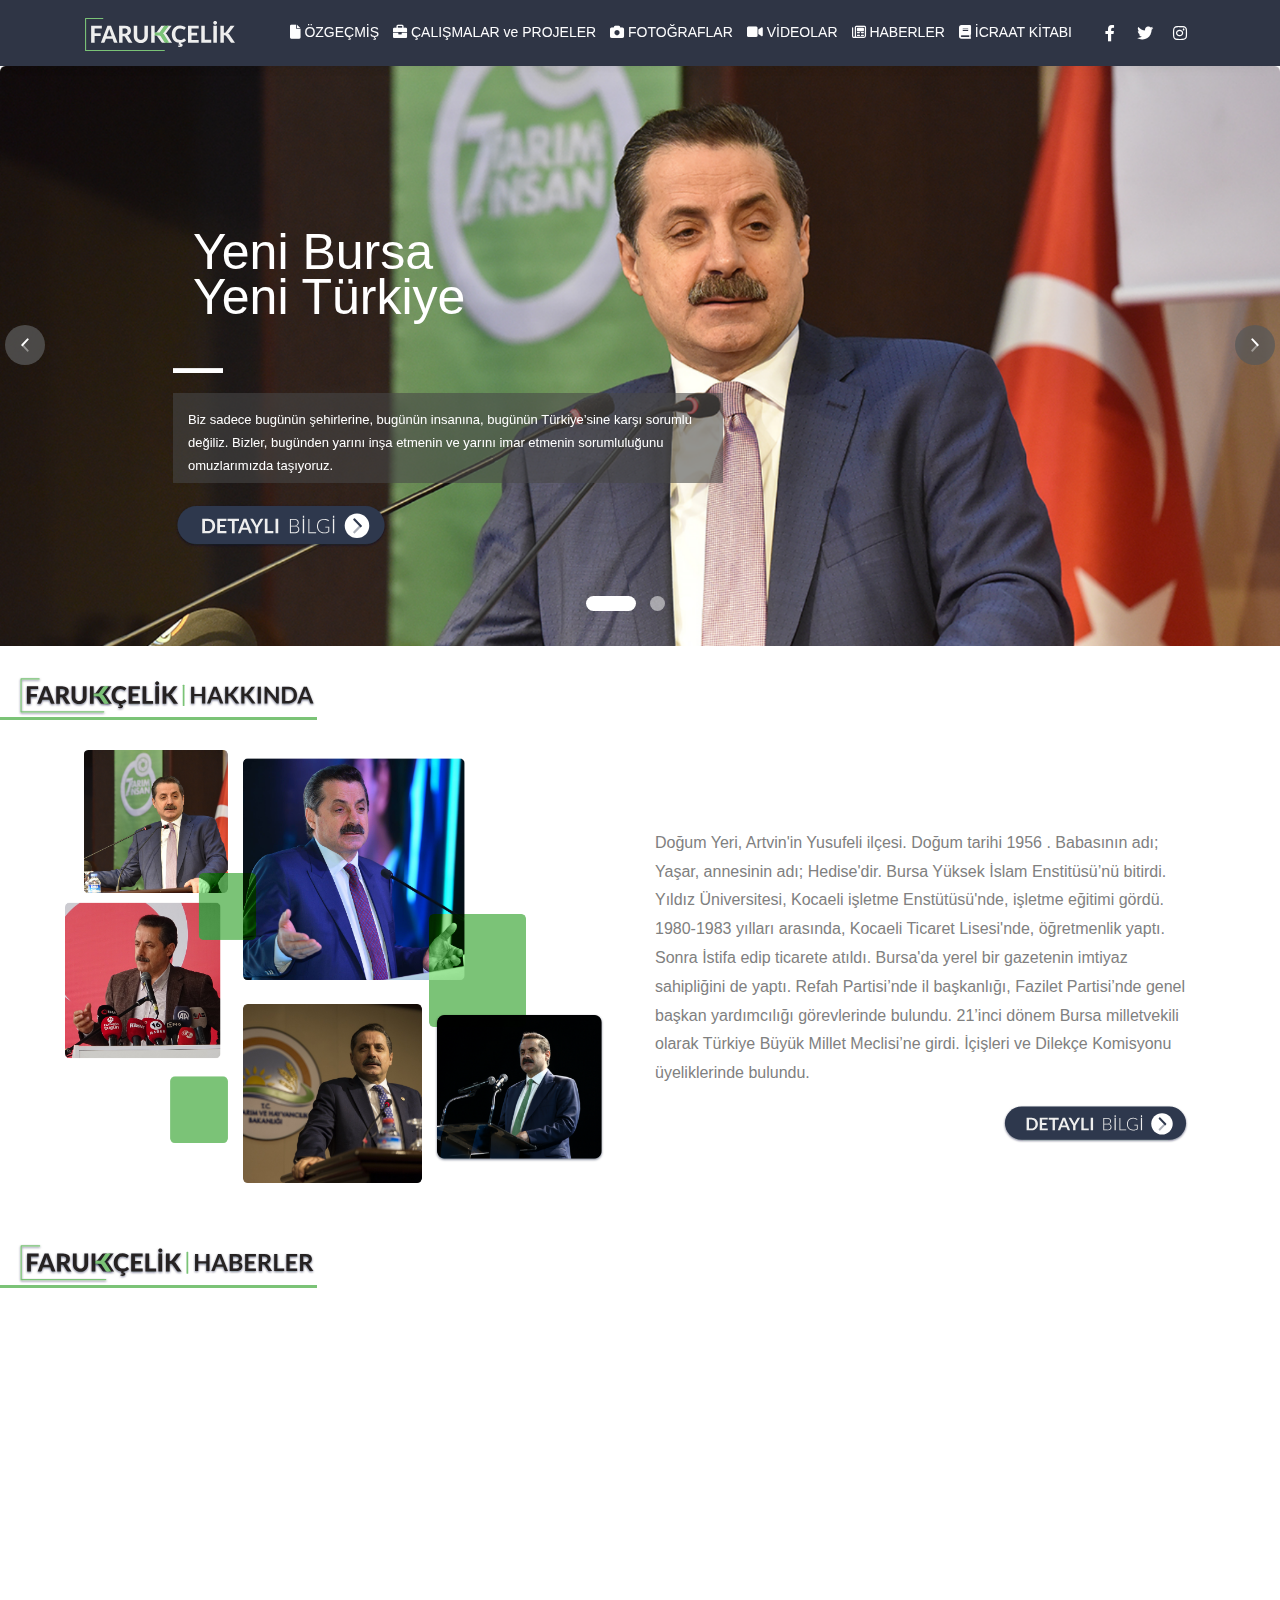
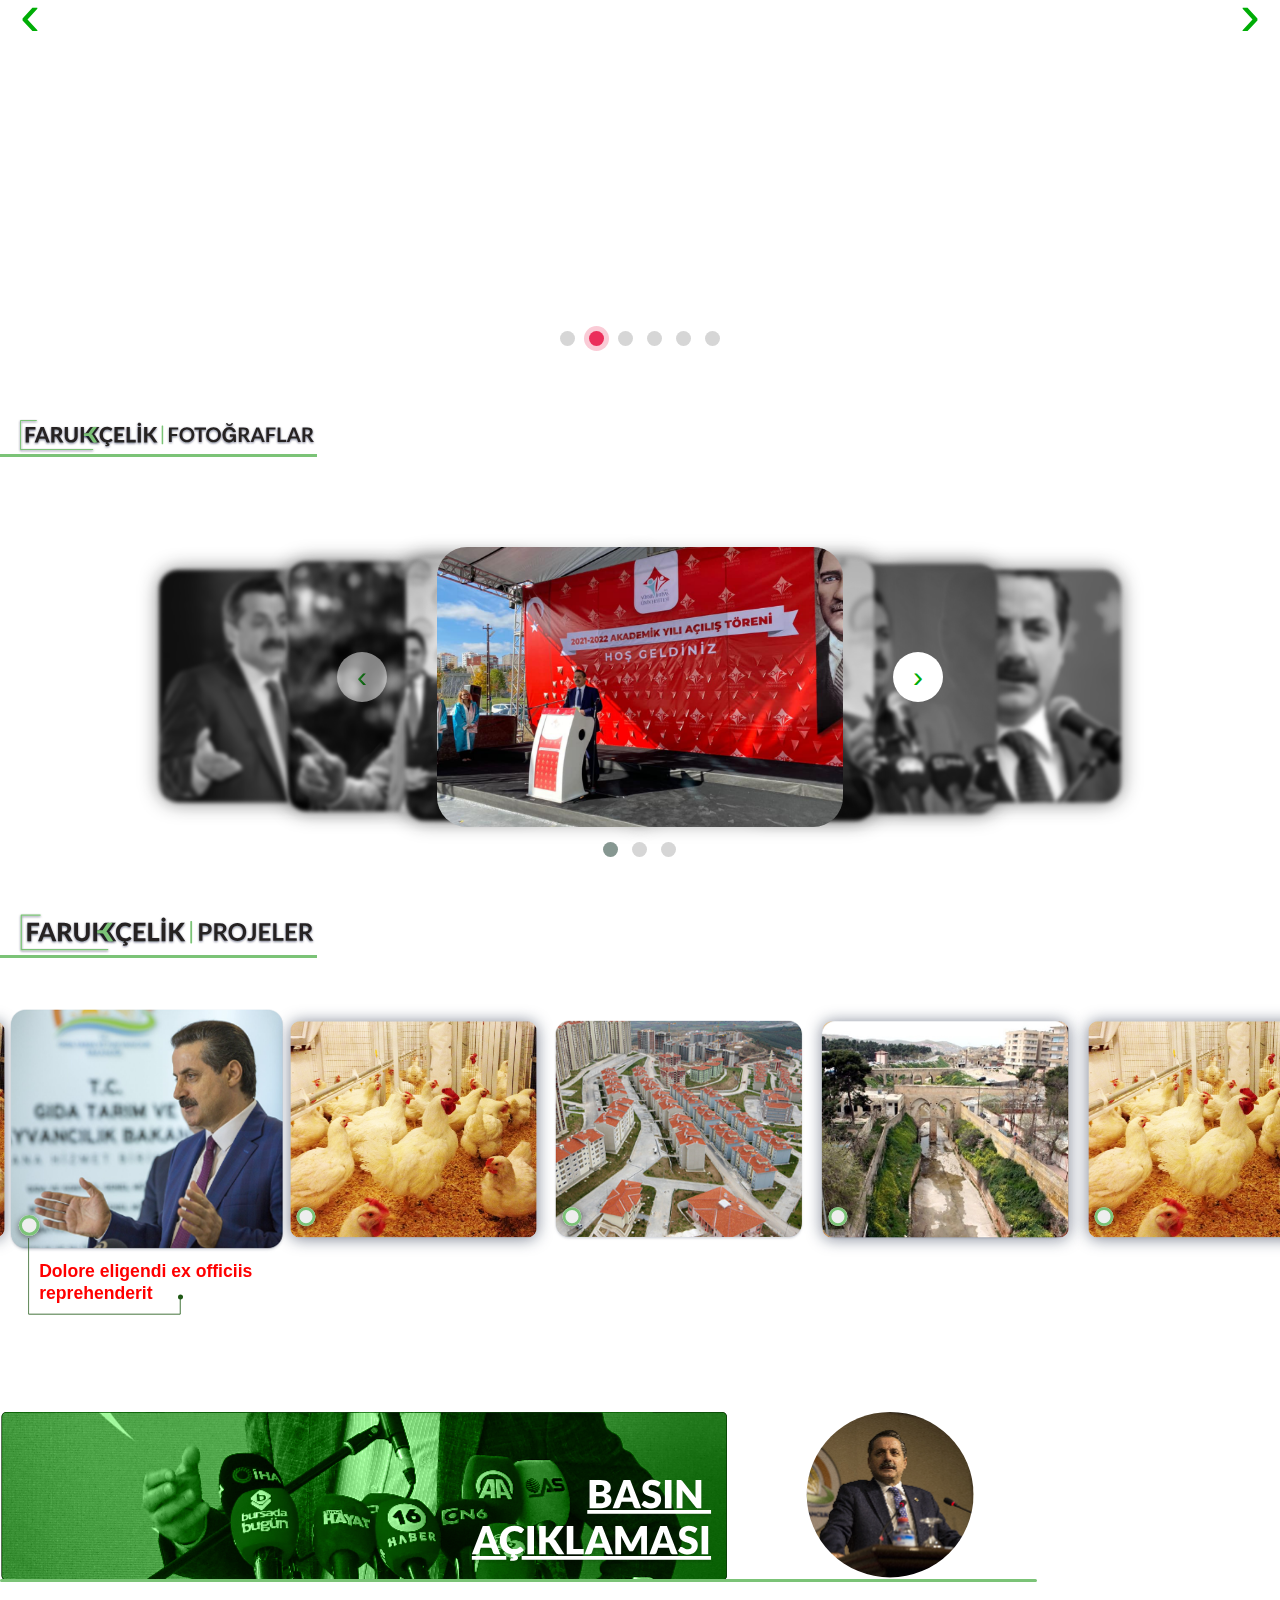
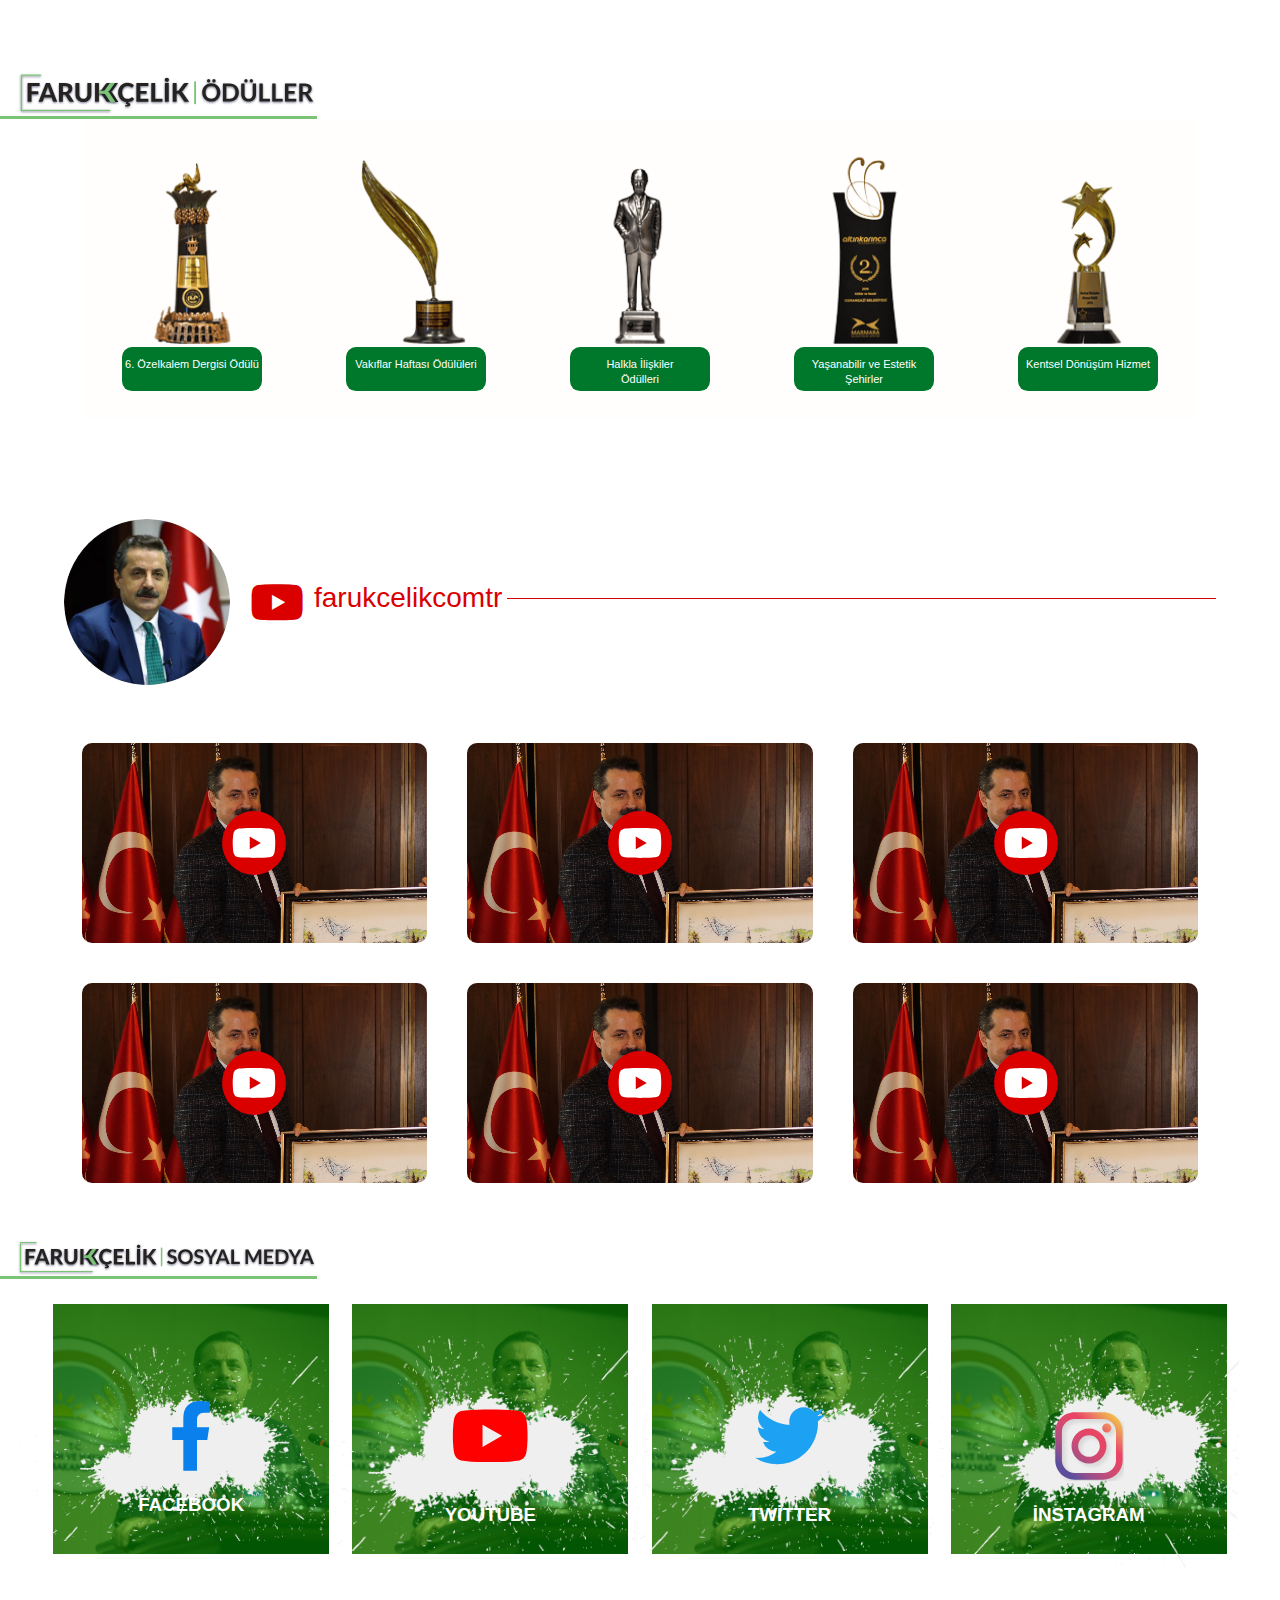
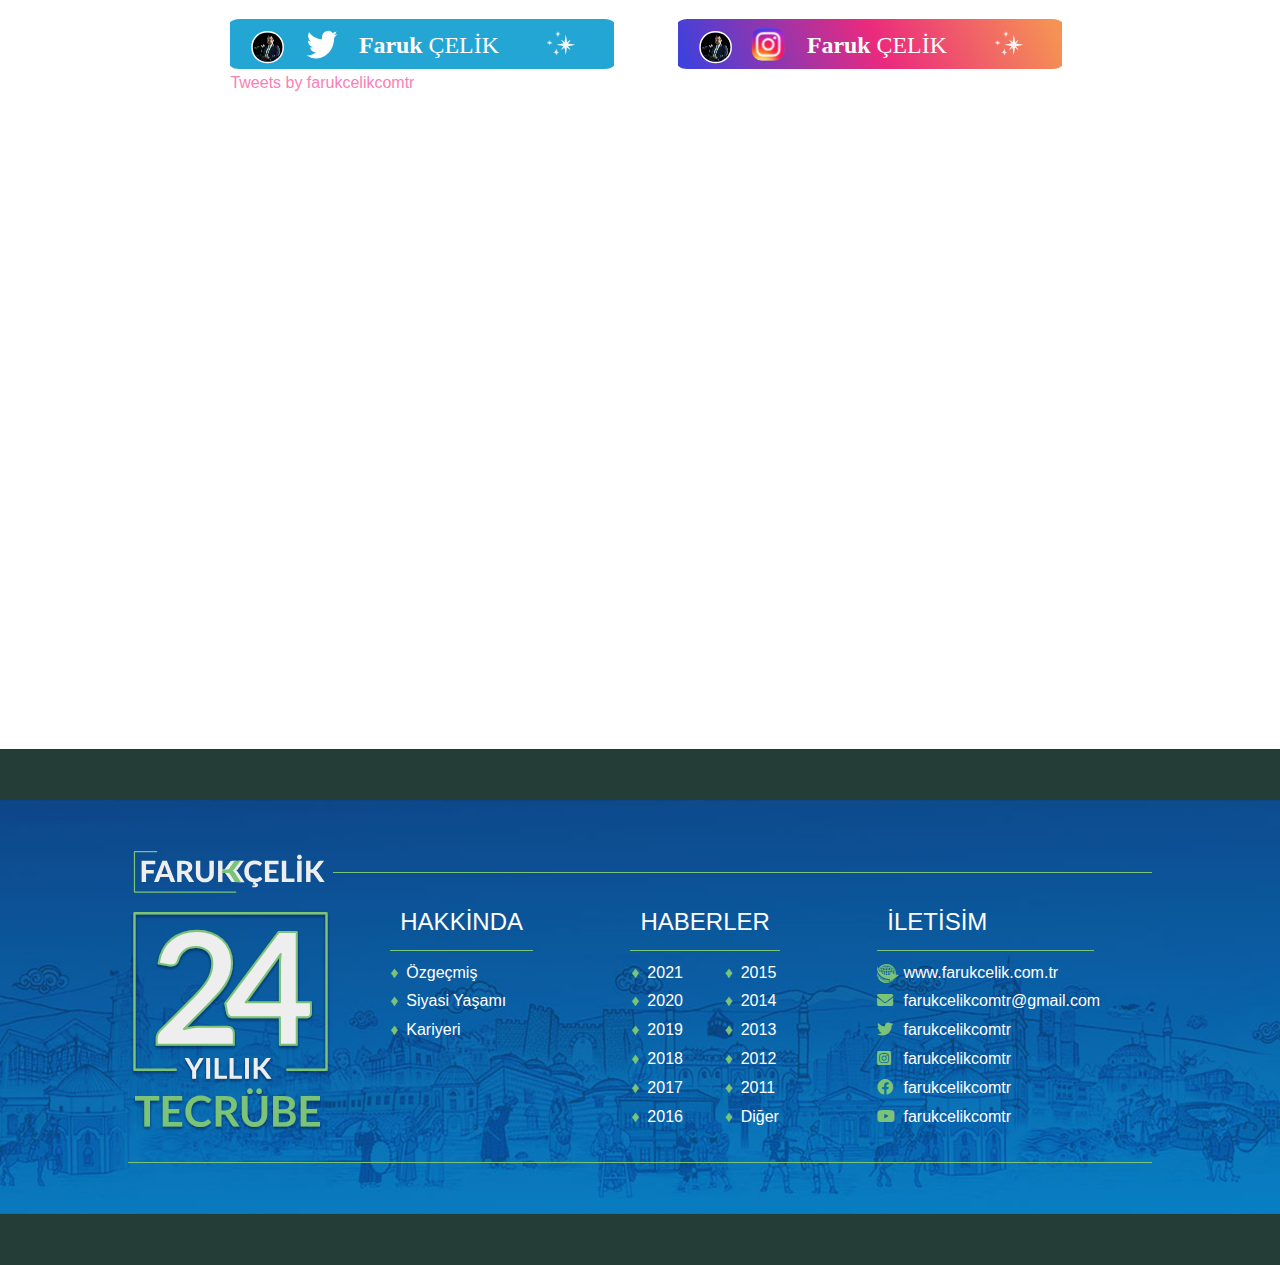
==== commit 6ca632e7: "Merge pull request #2 from Anar2627:1" ====
--- a/index.html
+++ b/index.html
@@ -788,7 +788,7 @@
 			<div  class="row d-flex">
 				<div class="col-md-4"></div>
 				<div class="col-md-4">
-					<div style="margin-top: 30px;" id="fotografgalerisi" class="owl-carousel owl-theme">
+					<div style="margin-top: 40px;" id="fotografgalerisi" class="owl-carousel owl-theme">
 
 						<div class="item"><img src="images/249034029_2077495932401452_2764820875020982128_n.png" alt=""></div>
 						<div class="item"><img src="images/249034029_2077495932401452_2764820875020982128_n.png" alt=""></div>
@@ -798,6 +798,7 @@
 				</div>
 				<div class="col-md-4"></div>
 			</div>
+		</div>
 	</section>
 
 	<section data-target-name="Projeler" style="margin-top: 40px"  class="projeler-area">
@@ -853,13 +854,13 @@
 
 	<section data-target-name="Basin aciklamalari" class="conclusions">
 		<div class="conclusion odd">
-			<img class="conclusion-img" src="images/Group%20709.svg" alt="">
-			<div class="conclusion-text">basın <br> açıklaması</div>
+			<img class="conclusion-img" src="images/Group716.svg" alt="">
+<!--			<div class="conclusion-text">basın <br> açıklaması</div>-->
 		</div>
 
 		<div class="conclusion even">
-			<img class="conclusion-img" src="images/Group%20710.svg" alt="">
-			<div class="conclusion-text">başkandan <br> yazılar</div>
+			<img class="conclusion-img" src="images/Group78723.svg" alt="">
+<!--			<div class="conclusion-text">başkandan <br> yazılar</div>-->
 		</div>
 	</section>
 
@@ -965,9 +966,14 @@
 	</section>
 
 	<section data-target-name="Sosyal Medya" id="social">
-		<div style="width: 100%; display: flex; justify-content: center; align-items: center; margin-top: 20px; margin-bottom: 20px;">
+		<div style="width: 100%">
+			<div style="width: fit-content; border-bottom:3px solid #7BC377;">
+				<img style="width: 300px;margin-left: 17px;" src="images/sosyal-medya-baslik.svg" alt="">
+			</div>
+		</div>
+		<!--div style="width: 100%; display: flex; justify-content: center; align-items: center; margin-top: 20px; margin-bottom: 20px;">
 			<img src="/assets/images/sosyalmediabaslık.svg" class="basliksvg " alt="">
-		</div>
+		</div>-->
 		<article class="container_wrap">
 			<aside class="social_box" style="background:url('images/s1.png');">
 				<a href="https://www.facebook.com/Mustafadundar65/"><article class="social_inside">
@@ -1033,7 +1039,7 @@
 	</section>
 
 	<section data-target-name="Footer" class="footer">
-		<div class="footer-content" style="background-image: url(/images/footer-background.png); background-size: cover;">
+		<div class="footer-content" style="background-image: url(/images/footer-background-1.png); background-size: cover;">
 			<div class="footer-wrapper">
 				<div class="footer-logo">
 					<img src="images/Group%20708.svg" alt="" class="logo">
--- a/css/main.css
+++ b/css/main.css
@@ -1079,7 +1079,7 @@
 .conclusion {
     position: relative;
     width: 90%;
-    border-bottom: 2px solid #7bc377;
+    /*border-bottom: 2px solid #7bc377;*/
     display: flex;
     align-items: flex-end;
 }
@@ -1107,7 +1107,7 @@
 }
 .conclusion-img {
     position: relative;
-    width: 80%;
+    width: 90%;
 }
 
 /* Mustafa Dündar slayder section */
@@ -1554,4 +1554,32 @@
     box-shadow: 0 0 0 5px rgb(235 47 91 / 25%) !important;
 }
 
-/*haberler slayder son*/+/*haberler slayder son*/
+
+/*Fotoğraflar slayder*/
+#fotografgalerisi .owl-nav [class*=owl-] {
+    color: #FFF;
+    font-size: 14px;
+    margin: -100px;
+    padding: 4px 7px;
+    background: #D6D6D6;
+    display: inline-block;
+    cursor: pointer;
+    border-radius: 50px
+}
+#fotografgalerisi .owl-nav button span {
+    font-size: 30px;
+    position: relative;
+    top: -2px;
+    color: #00ad06;
+}
+#fotografgalerisi .owl-nav button {
+    position: absolute;
+    top: 63%;
+/*transform: translateY(-50%);*/
+    background: rgb(255, 255, 255) !important;
+}
+#fotografgalerisi .owl-item img {
+    border-radius: 30px;
+}
+/*Fotoğraflar slayder son*/